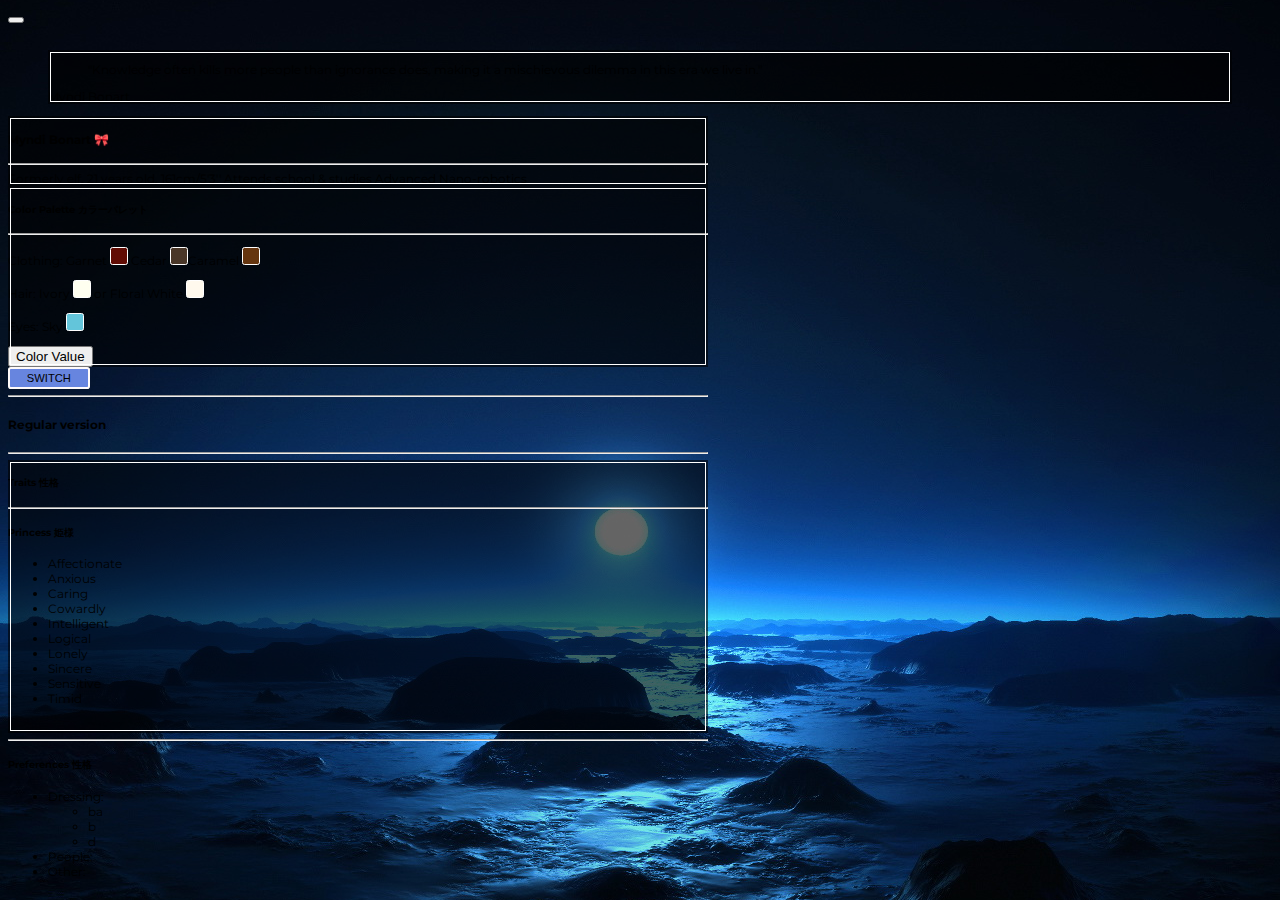
==== characters.html @ 16ebb85f "Changed background, changed divs, stylized" ====
<!DOCTYPE html>
<html lang="en">
    <head>
    <!-- Webpage title -->
    <title>Myndi's Portfolio</title>

    <!-- Base -->
    <!-- <base href="own-link"> -->

    <!-- Meta -->
    <meta charset="UTF-8">
    <meta http-equiv="X-UA-Compatible" content="IE=edge">
    <meta name="viewport" content="width=device-width, initial-scale=1">
    <meta name="description" content="Myndi's portfolio.">
    <meta name="author" content="Myndi">
    <meta name="google" content="notranslate">
    <meta name="keywords" content="portfolio, introduction, personal, myndi, smytsu, odysseus studio, wicked town, game, strategy">

    <!-- CSS -->
    <link rel="stylesheet" href="assets/css/style.css">

    <!-- Google Fonts -->
    <link rel="preconnect" href="https://fonts.googleapis.com">
    <link rel="preconnect" href="https://fonts.gstatic.com" crossorigin>
        <!-- Roboto -->
        <link href="https://fonts.googleapis.com/css2?family=Roboto:wght@100;300;500&display=swap" rel="stylesheet">
        <!-- Dancing Script -->
        <link href="https://fonts.googleapis.com/css2?family=Dancing+Script:wght@400;500;700&display=swap" rel="stylesheet">
        <!-- Montserrat -->
        <link href="https://fonts.googleapis.com/css2?family=Montserrat:wght@300;500;700&display=swap" rel="stylesheet">
        <!-- Press Start 2P -->
        <link href="https://fonts.googleapis.com/css2?family=Press+Start+2P&display=swap" rel="stylesheet">


    <!-- Font Awesome -->
    <script src="https://kit.fontawesome.com/76c49369ed.js" crossorigin="anonymous"></script>

    <!-- Bootstrap -->
    <link href="https://cdn.jsdelivr.net/npm/bootstrap@5.2.0-beta1/dist/css/bootstrap.min.css" rel="stylesheet" integrity="sha384-0evHe/X+R7YkIZDRvuzKMRqM+OrBnVFBL6DOitfPri4tjfHxaWutUpFmBp4vmVor" crossorigin="anonymous">

    <!-- Favicons -->
    <link rel="title icon" type="image/png" href="assets/img/favicon/favicon16x16-white.png">
    <link rel="icon" type="image/png" href="assets/img/favicon/favicon16x16-white.png" sizes="16x16">
    <link rel="icon" type="image/png" href="assets/img/favicon/favicon32x32-white.png" sizes="32x32">
    <link rel="icon" type="image/png" href="assets/img/favicon/favicon96x96-white.png" sizes="96x96">
    <link rel="apple-touch-icon" sizes="72x72" href="assets/img/favicon/touch-ipad.png">
    <link rel="apple-touch-icon" sizes="114x114" href="assets/img/favicon/touch-iphone.png">
    <link rel="apple-touch-icon" sizes="152x152" href="assets/img/favicon/touch-ipad-ret.png">

    <style>

        body {
            background-image: url('/assets/img/bg/1415612773360.jpg');
            background-position: center;
            background-size: auto;
            background-repeat: no-repeat;

            background-attachment: fixed;
            position: relative;
        }

        .alt-version {
            padding: 0.25em 1.5em;
            font-size: 0.7rem;
            text-transform: uppercase;

            background-color: #6785df;

            border: 0.25em solid #fffaf9;
            border-radius: .25em;
        }

        .alt-version:hover {
            opacity: 0.85;
        }

        .alt-version:active {
            opacity: 1;
            background-color: #3453b2;
            border: 0.25em solid #bcc9ef;
            color: white;
            box-shadow: 0px 0px 1px 3px #bfc3d0ab;
        }

        .mont {
            font-family: 'Montserrat', sans-serif;
            font-size: 0.75rem;
        }

        .info-box {
            width: 100%;
            max-width: 700px;
        }

        #color-garnet {
            display: inline-flex;
            height: 16px;
            width: 16px;
            border: .1em solid white;
            border-radius: 2.5px;
            background-color: #610c04;
            cursor: pointer;
        }

        #color-cedar {
            display: inline-flex;
            height: 16px;
            width: 16px;
            border: .1em solid white;
            border-radius: 2.5px;
            background-color: #4a3728;
            cursor: pointer;
        }

        #color-caramel {
            display: inline-flex;
            height: 16px;
            width: 16px;
            border: .1em solid white;
            border-radius: 2.5px;
            background-color: #65350f;
            cursor: pointer;
        }

        #color-ivory {
            display: inline-flex;
            height: 16px;
            width: 16px;
            border: .1em solid white;
            border-radius: 2.5px;
            background-color: #fffff0;
            cursor: pointer;
        }
 
        #color-floral-white {
            display: inline-flex;
            height: 16px;
            width: 16px;
            border: .1em solid white;
            border-radius: 2.5px;
            background-color: #fff9ed;
            cursor: pointer;
        }

        #color-sky {
            display: inline-flex;
            height: 16px;
            width: 16px;
            border: .1em solid white;
            border-radius: 2.5px;
            background-color: #63c5da;
            cursor: pointer;
        }

        .ribbon-tooltip {
            font-family: 'Roboto', sans-serif;
            font-size: 12px;
            font-weight: 500;
            --bs-tooltip-color: rgb(61, 61, 61);
            --bs-tooltip-bg: #fff9ed;
            letter-spacing: 0.5px;
        }

        .regular {
            display: block;
        }

        .alt {
            display: none;
        }

        .container {
            background-color: transparent;
        }

        .bg-low-op-dark {
            position: relative;
            isolation: isolate;
            overflow: hidden;

            outline: .15em solid white;
            outline-offset: -.3em;
        }

        .bg-low-op-dark::after {
            content: '';
            position: absolute;
            z-index: -1;
            inset: 0;
            background-color: rgb(0, 0, 0);
            opacity: 0.60;
        }

        .img-outline {
            outline: .15em solid #00000061;
            outline-offset: -.25em;
        }

        /* #9cbfff soft blue */
        /* #ab69db purple */
        /* #f3cd50 gold */
        /* #eb5b4f soft red */
    </style>

    </head>
<body>

    <div class="container mont">
        <div class="d-flex align-items-center justify-content-center mt-4 rounded-circle">
            <a href="/" class=""><button class="btn btn-outline-light py-1 px-4"><i class="fa-solid fa-arrow-left"></i></button></a>
        </div>

        <div class="d-flex flex-column flex-md-row flex-wrap my-3">
            <div class="col-12 col-lg-4 p-2">
                <img src="assets/img/2.png" alt="" class="img-fluid mb-3 img-outline">
                <figure class="text-center text-white bg-low-op-dark px-2 pt-2">
                    <blockquote class="blockquote">
                      <p>"Knowledge often kills more people than ignorance does, making it a mischievous dilemma in this era we live in."</p>
                    </blockquote>
                    <figcaption class="blockquote-footer">
                        Myndi Bonart
                    </figcaption>
                  </figure>
            </div>
            
            <!-- Character -->
            <div class="p-2 col-12 col-lg-8 d-flex flex-column flex-wrap info-box">
                <div class="d-flex flex-column bg-low-op-dark text-white p-3 mb-3">
                    <div class="d-flex flex-column">
                        <h4 class="fs-2">Myndi <span class="fs-6 text-secondary">Bonart <span data-bs-toggle="tooltip" data-bs-placement="top" data-bs-custom-class="ribbon-tooltip" data-bs-title="Official symbol">🎀</span></span></h4>
                        <hr class="w-25 m-0 mb-2">
                        <span><i class="fa-solid fa-address-card fa-sm" style="color: white;"></i> Formerly elf, 21 years old, 161cm/5'3''</span>
                        <span><i class="fa-solid fa-graduation-cap fa-sm" style="color: #ab69db;"></i> Attends school & studies Advanced Nano-robotics</span>
                    </div>
                </div>
                <div class="d-flex flex-column">
                    <div class="d-flex flex-column bg-low-op-dark text-white p-3 mb-3 order-0">
                        <h5 class="fs-4">Color Palette <span class="fs-6 text-secondary ms-1"> カラーパレット</span></h5>
                        <hr class="w-25 m-0 mb-2">
                        <p class="m-0 p-0 mb-1 d-flex align-items-center flex-wrap"><span class="fw-bold me-1"><i class="fa-solid fa-shirt" style="color: #eb5b4f;"></i> Clothing:</span> <span class="me-1">Garnet</span> <span id="color-garnet" class="colors me-1" data-bs-toggle="tooltip" data-bs-placement="top" data-bs-title="Click to copy RGB color!"></span>  <span class="me-1">Cedar</span> <span id="color-cedar" class="colors me-1" data-bs-toggle="tooltip" data-bs-placement="top" data-bs-title="Click to copy RGB color!"></span><span class="me-1">Caramel</span> <span id="color-caramel" class="colors" data-bs-toggle="tooltip" data-bs-placement="top" data-bs-title="Click to copy RGB color!"></span></p>
                        <p class="m-0 p-0 mb-1 d-flex align-items-center flex-wrap"><span class="fw-bold me-1"><i class="fa-solid fa-scissors" style="color: #f3cd50;"></i> Hair:</span> <span class="me-1">Ivory</span> <span id="color-ivory" class="colors" data-bs-toggle="tooltip" data-bs-placement="top" data-bs-title="Click to copy RGB color!"></span> <span class="mx-1">or</span> <span class="me-1">Floral White</span> <span id="color-floral-white" class="colors" data-bs-toggle="tooltip" data-bs-placement="top" data-bs-title="Click to copy RGB color!"></span></p>
                        <p class="m-0 p-0 d-flex align-items-center"><span class="fw-bold me-1"><i class="fa-solid fa-eye" style="color: #9cbfff;"></i> Eyes:</span> <span class="me-1">Sky</span> <span id="color-sky" class="colors" data-bs-toggle="tooltip" data-bs-placement="top" data-bs-title="Click to copy RGB color!"></span></p>
                        <button class="d-none button">Color Value</button>
                    </div>

                    <!-- Switch button -->
                    <div class="d-flex justify-content-center order-2">
                        <button class="alt-version text-white mb-2 switch">Switch</button>
                    </div>

                    <!-- Regular title -->
                    <div class="regular order-1 mb-2">
                        <div class="d-flex align-items-center">
                            <hr class="w-25 ms-auto border-white">
                            <div class="mx-1 px-3 py-1">
                                <h5 class="mx-2 mont fs-5 fw-light text-white p-0 m-0">Regular version</h5>
                            </div>
                            <hr class="w-25 me-auto border-white">
                        </div>
                    </div>

                    <!-- Alt title -->
                    <div class="alt order-1 mb-2">
                        <div class="d-flex align-items-center">
                            <hr class="w-25 ms-auto border-white">
                            <div class="mx-1 px-3 py-1">
                                <h5 class="mx-2 mont fs-5 fw-light text-white p-0 m-0">Alt version</h5>
                            </div>
                            <hr class="w-25 me-auto border-white">
                        </div>
                    </div>

                    <!-- Regular traits + preferences -->
                    <div class="regular order-3">
                        <div class="d-flex flex-column order-3">
                            <div class="d-flex bg-low-op-dark text-white p-3">
                                <div class="col-12 col-lg-4">
                                    <h5 class="fs-4">Traits<span class="fs-6 text-secondary ms-1"> 性格</span></h5>
                                    <div class="col-4 col-lg-12">
                                        <hr class="w-75 m-0 mb-2">
                                    </div>
                                    <h5 class="fs-5">Princess<span class="fs-6 text-secondary ms-1"> 姫様</span></h5>
                                    <ul>
                                        <li>Affectionate</li>
                                        <li>Anxious</li>
                                        <li>Caring</li>
                                        <li>Cowardly</li>
                                        <li>Intelligent</li>
                                        <li>Logical</li>
                                        <li>Lonely</li>
                                        <li>Sincere</li>
                                        <li>Sensitive</li>
                                        <li>Timid</li>
                                    </ul>
                                </div>
                                <div class="col-lg-8">
                                    <img src="https://cdn.discordapp.com/attachments/341226891539382273/713135346396823572/CM.png" alt="" class="rounded w-100 border border-1 border-white d-none d-lg-flex" style="object-fit: cover; object-position: 80% 25%;">
                                </div>
                            </div>
                            <hr>
                            <div class="d-flex flex-column bg-dark rounded text-white p-3 border border-3">
                                <h5 class="fs-4">Preferences<span class="fs-6 text-secondary ms-1"> 性格</span></h5>
                                <ul>
                                    <li> Dressing:
                                        <ul>
                                            <li>ba</li>
                                            <li>b</li>
                                            <li>d</li>
                                        </ul>
                                    </li>
                                    <li>People:</li>
                                    <li>Other:</li>
                                </ul>
                            </div>
                        </div>
                    </div>

                    <!-- Alt trais + preferences -->
                    <div class="alt order-3">
                        <div class="d-flex flex-column order-3">
                            <div class="d-flex bg-low-op-dark text-white p-3 flex-wrap">
                                <div class="col-12 col-lg-4 d-flex flex-column">
                                    <h5 class="fs-4">Traits<span class="fs-6 text-secondary ms-1"> 性格</span></h5>
                                    <div class="col-4 col-lg-12">
                                        <hr class="w-75 m-0 mb-2">
                                    </div>
                                    <h5 class="fs-5">Kuudere<span class="fs-6 text-secondary ms-1"> クーデレ</span></h5>
                                    <ul>
                                        <li>Bossy</li>
                                        <li>Bully</li>
                                        <li>Clever</li>
                                        <li>Competitive</li>
                                        <li>Daring</li>
                                        <li>Impolite</li>
                                        <li>Mean</li>
                                        <li>Picky</li>
                                        <li>Restless</li>
                                    </ul>
                                </div>
                                <div class="col-lg-8">
                                    <img src="https://cdn.discordapp.com/attachments/341226891539382273/735697960314208377/myn1.png" alt="" class="rounded w-100 border border-1 border-white d-none d-lg-flex" style="object-fit: cover; object-position: 80% 25%;">
                                </div>
                            </div>
                            <hr>
                            <p>Likings:</p>
                            <ul>
                                <li> Dressing:
                                    <ul>
                                        <li>ba</li>
                                        <li>b</li>
                                        <li>d</li>
                                    </ul>
                                </li>
                                <li>People:</li>
                                <li>Other:</li>
                            </ul>
                        </div>
                    </div>
                </div>
            </div>

            <!-- Colors -->
            <div class="d-flex flex-column">

            </div>
        </div>
    </div>

    <!-- Bootstrap -->
    <script src="https://cdn.jsdelivr.net/npm/@popperjs/core@2.11.5/dist/umd/popper.min.js" integrity="sha384-Xe+8cL9oJa6tN/veChSP7q+mnSPaj5Bcu9mPX5F5xIGE0DVittaqT5lorf0EI7Vk" crossorigin="anonymous"></script>
    <script src="https://cdn.jsdelivr.net/npm/bootstrap@5.2.0-beta1/dist/js/bootstrap.min.js" integrity="sha384-kjU+l4N0Yf4ZOJErLsIcvOU2qSb74wXpOhqTvwVx3OElZRweTnQ6d31fXEoRD1Jy" crossorigin="anonymous"></script>
    
    <!-- jQuery -->
    <script src="https://code.jquery.com/jquery-3.6.0.min.js" integrity="sha256-/xUj+3OJU5yExlq6GSYGSHk7tPXikynS7ogEvDej/m4=" crossorigin="anonymous"></script>
    <script src="/assets/js/jquery.animateTyping.js"></script>

    <!-- JS -->
    <script src="assets/js/script.js"></script>
</body>
</html>
---- assets/css/style.css ----
/* font-family: 'Roboto', sans-serif; */
/* font-family: 'Dancing Script', cursive; */
/* font-family: 'Montserrat', sans-serif; */
/* font-family: 'Press Start 2P', cursive; */

html{
    scroll-behavior: auto !important;
}

/* Background image */
#Myndi{
    background-image:  url("/assets/img/myndi_coffee.png");
    background-repeat: repeat;
    background-size: cover;
    background-position: center;
    height: 100vh;
    /* width: 100vw; */
}

#Myndi-small{
    background-image:  url("/assets/img/2.png");
    background-repeat: repeat;
    background-size: cover;
    background-position: center;
    height: 100vh;
    /* width: 100vw; */
}
/* End of Background image */

.paperOverlay {
    background-repeat: repeat;
    background-image: url("/assets/img/paper.png");
    mix-blend-mode: multiply;
    pointer-events: none;
}

.press-2p{
    font-family: 'Press Start 2P', cursive;
    font-size: 10px;
}

/* Navbar */
.navbar{
    background: transparent;
    position: fixed;
    /* width: 100vw; */
    z-index: 1;
}

.navbar-nav{
    letter-spacing: 3px;
    font-family: 'Roboto', sans-serif;
    font-weight: 500;
    font-size: 14px;
}
/* End of Navbar */

/* Navbar color */
#about-me-nav{
    color: #FFE4C4 !important;
}

#experience-nav{
    color: #FFE4C4 !important;
}

#works-nav{
    color: #FFE4C4 !important;
}

#contact-nav{
    color: #FFE4C4 !important;
}
/* End of Navbar color */

/* Hero Section BIG SCREEN*/
#Hero-Section{
    background-repeat: no-repeat;
    background-size: cover;
    background-position: center;
    height: 100vh;
}

#Hero-Section div{
    position: absolute;
    bottom: 45px;
    left: 0;
    right: 0;
    margin: auto;
}

#Hero-Section h1:first-child{
    color: #FFE4C4 !important;
    font-family: 'Roboto', sans-serif;
    text-shadow: 1.5px 1.5px 1px black, -1.5px -1.5px 3px gray;
    font-weight: 400;
    letter-spacing: 5px;
    word-spacing: 5px;
}

#Hero-Section h1{
    color: #FFE4C4 !important;
    font-family: 'Roboto', sans-serif;
    text-shadow: 2px 2px 1px black, -1.5px -1.5px 3px gray;
    font-weight: 900;
    letter-spacing: 10px;
}

#Hero-Section h5{
    color: #FFE4C4 !important;
    font-family: 'Roboto', sans-serif;
    text-shadow: 2px 2px 1px black , -1.5px -1.5px 3px black;
    font-weight: 900;
    letter-spacing: 10px;
}
/* End BIG SCREEN*/

/* Hero Section SMALL SCREEN */
#Hero-Section2{
    background-repeat: no-repeat;
    background-size: cover;
    background-position: center;
    height: 100vh;
}

#Hero-Section2 div{
    position: absolute;
    bottom: 45px;
    left: 0;
    right: 0;
    margin: auto;
}
#Hero-Section2 h1:first-child{
    color: #FFE4C4 !important;
    font-family: 'Roboto', sans-serif;
    text-shadow: 1.5px 1.5px 1px black, -1.5px -1.5px 3px gray;
    font-weight: 400;
    letter-spacing: 5px;
    word-spacing: 5px;
}

#Hero-Section2 h1{
    color: #FFE4C4 !important;
    font-family: 'Roboto', sans-serif;
    text-shadow: 2px 2px 1px black, -1.5px -1.5px 3px gray;
    font-weight: 900;
    letter-spacing: 10px;
}

#Hero-Section2 h5{
    color: #FFE4C4 !important;
    font-family: 'Roboto', sans-serif;
    text-shadow: 2px 2px 1px black , -1.5px -1.5px 3px black;
    font-weight: 900;
    letter-spacing: 10px;
}
/* End SMALL SCREEN*/

.hero-line{
    width: 345px;
}
/* End of Hero Section */



/* Buttons style */
.brd{
    margin-top: 5px;
    margin-bottom: 5px;
    margin-left: auto;
    margin-right: auto;
    background-color: hsla(0, 0%, 100%, 0.7);
    border-radius: 20px;
    height: auto;
}
/* End of Buttons style */

/* About me */
.plume-color{
    color: #FFE4C4;
    text-shadow: 1px 1px 1px black;
}

#About-Me h2{
    font-family: 'Dancing Script', cursive;
    font-weight: 600 !important;
}

#About-Me h5{
    font-family: 'Montserrat', sans-serif;
}

.carousel-item{
    font-family: 'Dancing Script', cursive;
    font-weight: 500 !important;
    font-size: 20px;
    color: rgb(44, 44, 44);
    line-height: 3;
}

.profile-about-me{
    width: 256px;
    height: 256px;
    border: 1px;
    border-radius: 50%;
}

.logos-about-me{
    height: 64px;
    width: 64px;
}

.carousel-indicators{
    bottom: -10px !important;
}

.carousel-control-next{
    right: -50px !important;
}

.text-neon{
    color: rgb(18, 245, 18);
}

.text-neon-red{
    color: rgb(255, 0, 0);
}
/* End of About me */


/* Experience */
/* .grad-top{
    background-image: linear-gradient(to top, #FFE4C4, white);
} */

#Experience{
    font-family: 'Roboto', sans-serif;
}

.learning-exp{

    font-family: 'Montserrat', sans-serif;
    /* color: white;
    text-shadow: 2px 2px 1px rgb(255, 255, 255), -2px -2px 1px rgba(255, 255, 255, 0.5); */
}

.code-color{
    color: white;
    text-shadow: 2px 2px 1px black;
}

/* #grad-bot{
    background-image: linear-gradient(#FFE4C4, white);
} */
/* End of Experience */


/* Works */
#Works{
    font-family: 'Montserrat', sans-serif;
    background-color: #ffffff;
}

.brd2{
    margin-top: 5px;
    margin-bottom: 5px;
    /* background-color: hsla(0, 0%, 100%, 0.7); */
    border-radius: 20px;
    height: auto;
    width: auto;
    color: white;
    text-shadow: 2px 2px 1px rgb(0, 0, 0), -1px -1px 1px rgb(0, 0, 0);
}

/* .brd-divider{
    height: 3rem;
    background-color: #FFE4C4;
    box-shadow: inset 0 0.5em 1.5em rgba(39, 39, 39, 0.1), inset 0 0.5em 1.5em rgba(39, 39, 39, 0.1);
    width: 100%;
} */

.shadow-text{
    color: #ffffff !important;
    text-shadow: 2px 2px 1px rgb(20, 20, 20), -2px -2px 4px rgba(59, 59, 59, 0.774) !important;
}

.shadow-text-black-bg{
    color: #ffffff !important;
    text-shadow: 2px 2px 1px rgb(216, 216, 216), -1px -1px 2px rgb(20, 20, 20) !important;
}
/* End of Works */

/* Contact */
#Contact h1{
    font-family: 'Roboto', sans-serif;
    font-size: 52px;
    letter-spacing: 10px;
}

#Contact p{
    font-family: 'Montserrat', sans-serif;
}
/* End of Contact */

/* Footer */
#Footer h1{
    font-family: 'Montserrat', sans-serif;
    letter-spacing: 3px;
}

#Footer a{
    color: white;
    text-decoration: none;
}
/* End of Footer */
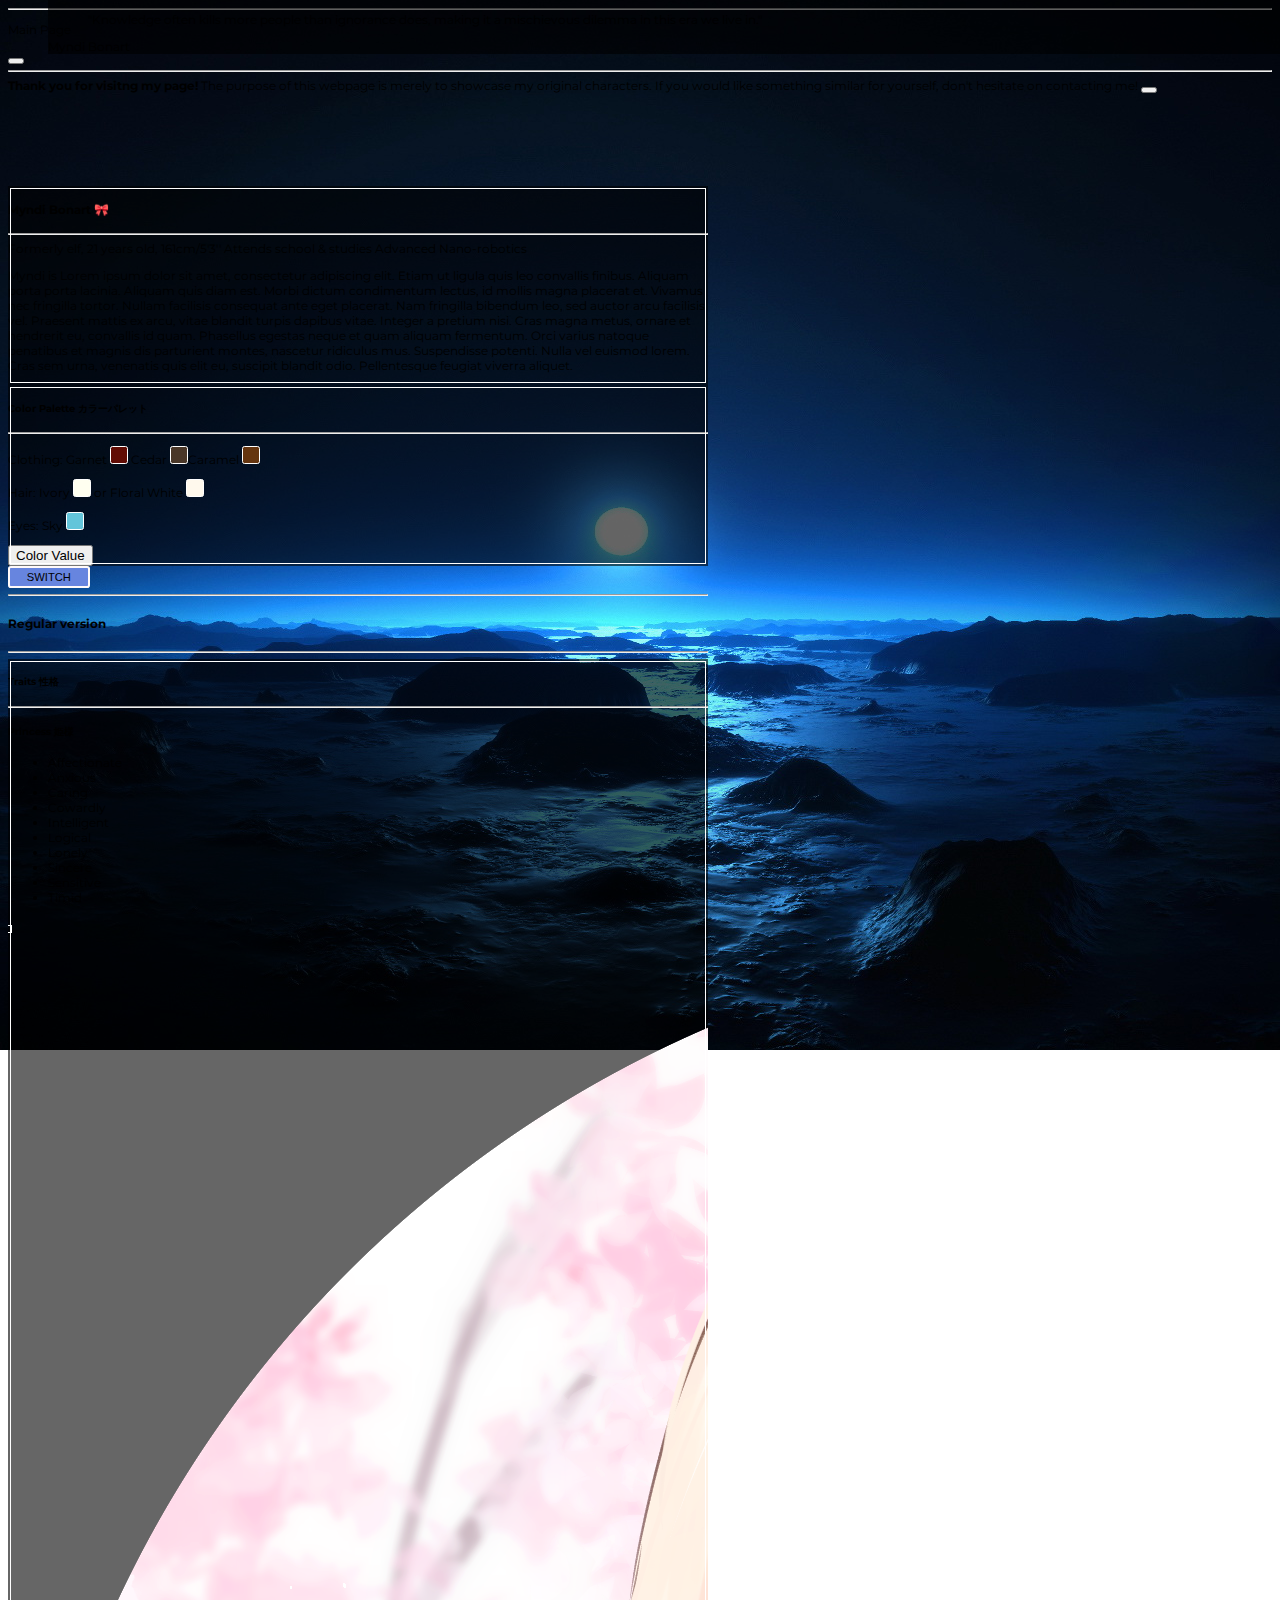
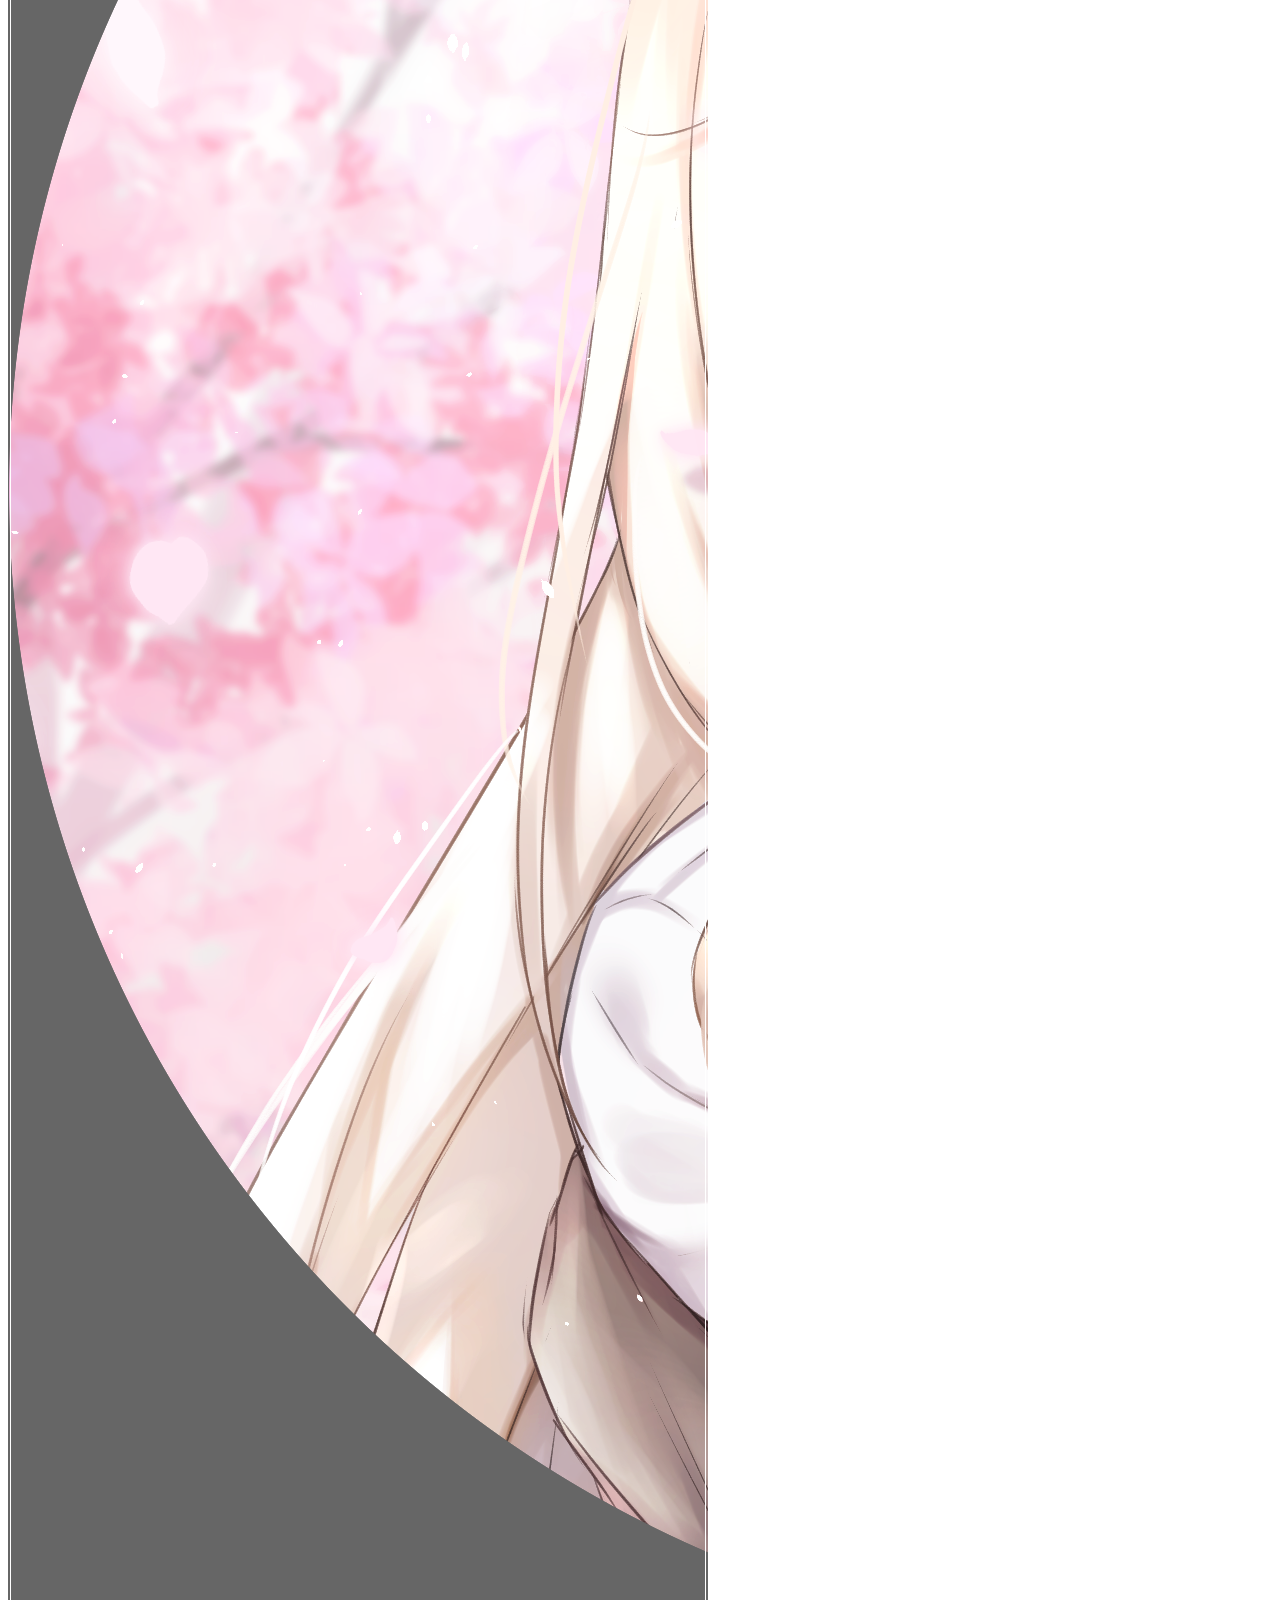
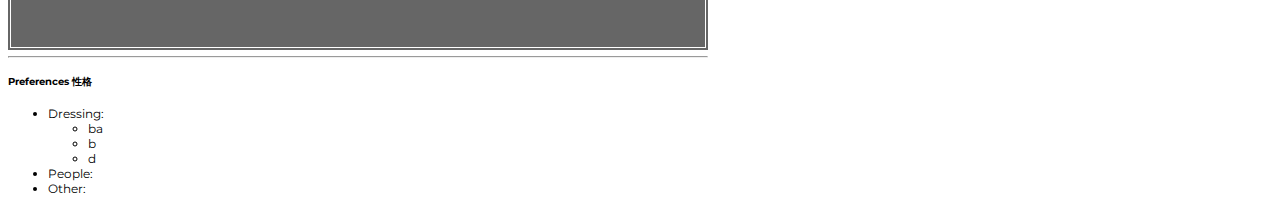
==== commit f68df600: "More changes to visuals" ====
--- a/characters.html
+++ b/characters.html
@@ -191,9 +191,52 @@
             opacity: 0.60;
         }
 
+        .bg-low-op-caption {
+            position: relative;
+            isolation: isolate;
+            overflow: hidden;
+        }
+
+        .bg-low-op-caption::after {
+            content: '';
+            position: absolute;
+            z-index: -1;
+            inset: 0;
+            background-color: rgb(0, 0, 0);
+            opacity: 0.60;
+        }
+
         .img-outline {
             outline: .15em solid #00000061;
             outline-offset: -.25em;
+        }
+
+        .img-outline2 {
+            position: relative;
+            outline: .15em solid white;
+            outline-offset: .25em;
+        }
+
+        .img-outline2::after {
+            content: '';
+            z-index: 3;
+            position: absolute;
+            outline: .15em solid black;
+            outline-offset: -.25em;
+        }
+
+        * {
+            /* outline: 1px solid red; */
+        }
+
+        figure {
+            position: absolute;
+            top: -10em;
+            width: 100%;
+        }
+
+        .main-page:hover {
+            opacity: 0.8;
         }
 
         /* #9cbfff soft blue */
@@ -206,31 +249,54 @@
 <body>
 
     <div class="container mont">
-        <div class="d-flex align-items-center justify-content-center mt-4 rounded-circle">
-            <a href="/" class=""><button class="btn btn-outline-light py-1 px-4"><i class="fa-solid fa-arrow-left"></i></button></a>
+
+        <!-- Button -->
+        <div class="d-flex align-items-center justify-content-center mt-4">
+            <hr class="w-25 ms-auto border-white">
+            <div class="d-flex flex-column align-items-center justify-content-center position-relative main-page">
+                <p class="text-white m-0">Main Page</p>
+                <a href="/" class="stretched-link"><button class="py-1 px-4 mx-3 text-decoration-none bg-transparent border-0"><i class="fa-solid fa-arrow-left text-white fa-xl"></i></button></a>
+            </div>
+            <hr class="w-25 me-auto border-white">
         </div>
 
-        <div class="d-flex flex-column flex-md-row flex-wrap my-3">
-            <div class="col-12 col-lg-4 p-2">
-                <img src="assets/img/2.png" alt="" class="img-fluid mb-3 img-outline">
-                <figure class="text-center text-white bg-low-op-dark px-2 pt-2">
-                    <blockquote class="blockquote">
-                      <p>"Knowledge often kills more people than ignorance does, making it a mischievous dilemma in this era we live in."</p>
-                    </blockquote>
-                    <figcaption class="blockquote-footer">
-                        Myndi Bonart
-                    </figcaption>
-                  </figure>
+        <!-- Alert -->
+        <div class="d-flex w-100 justify-content-center px-2">
+            <div class="alert alert-primary alert-dismissible fade show mt-3 col-12" role="alert">
+                <strong>Thank you for visitng my page!</strong> The purpose of this webpage is merely to showcase my original characters. If you would like something similar for yourself, don't hesitate on contacting me!
+                <button type="button" class="btn-close" data-bs-dismiss="alert" aria-label="Close"></button>
+            </div>
+        </div>
+
+        <!-- Wrapper for content -->
+        <div class="d-flex flex-column flex-md-row flex-wrap mb-3 justify-content-evenly">
+
+            <!-- Image column -->
+            <div class="col-12 col-lg-4">
+                <div class="p-2 position-relative">
+                    <img src="assets/img/2.png" alt="" class="img-fluid img-outline">
+                    <figure class="text-center text-white bg-low-op-caption px-2 pt-1">
+                        <blockquote class="blockquote">
+                          <p class="fw-lighter small fs-6">"Knowledge often kills more people than ignorance does, making it a mischievous dilemma in this era we live in."</p>
+                        </blockquote>
+                        <figcaption class="blockquote-footer">
+                            Myndi Bonart
+                        </figcaption>
+                      </figure>
+                </div>
             </div>
             
-            <!-- Character -->
-            <div class="p-2 col-12 col-lg-8 d-flex flex-column flex-wrap info-box">
+            <!-- Character column -->
+            <div class="p-2 col-12 col-lg-8 d-flex flex-column info-box">
+
                 <div class="d-flex flex-column bg-low-op-dark text-white p-3 mb-3">
                     <div class="d-flex flex-column">
                         <h4 class="fs-2">Myndi <span class="fs-6 text-secondary">Bonart <span data-bs-toggle="tooltip" data-bs-placement="top" data-bs-custom-class="ribbon-tooltip" data-bs-title="Official symbol">🎀</span></span></h4>
                         <hr class="w-25 m-0 mb-2">
                         <span><i class="fa-solid fa-address-card fa-sm" style="color: white;"></i> Formerly elf, 21 years old, 161cm/5'3''</span>
                         <span><i class="fa-solid fa-graduation-cap fa-sm" style="color: #ab69db;"></i> Attends school & studies Advanced Nano-robotics</span>
+                        <p class="m-0 p-0">Myndi is 
+                            Lorem ipsum dolor sit amet, consectetur adipiscing elit. Etiam ut ligula quis leo convallis finibus. Aliquam porta porta lacinia. Aliquam quis diam est. Morbi dictum condimentum lectus, id mollis magna placerat et. Vivamus nec fringilla tortor. Nullam facilisis consequat ante eget placerat. Nam fringilla bibendum leo, sed auctor arcu facilisis vel. Praesent mattis ex arcu, vitae blandit turpis dapibus vitae. Integer a pretium nisi. Cras magna metus, ornare et hendrerit eu, convallis id quam. Phasellus egestas neque et quam aliquam fermentum. Orci varius natoque penatibus et magnis dis parturient montes, nascetur ridiculus mus. Suspendisse potenti. Nulla vel euismod lorem. Cras sem urna, venenatis quis elit eu, suscipit blandit odio. Pellentesque feugiat viverra aliquet.</p>
                     </div>
                 </div>
                 <div class="d-flex flex-column">
@@ -253,7 +319,7 @@
                         <div class="d-flex align-items-center">
                             <hr class="w-25 ms-auto border-white">
                             <div class="mx-1 px-3 py-1">
-                                <h5 class="mx-2 mont fs-5 fw-light text-white p-0 m-0">Regular version</h5>
+                                <h5 class="mx-2 mont fs-5 fw-light text-white p-0 m-0 text-center">Regular version</h5>
                             </div>
                             <hr class="w-25 me-auto border-white">
                         </div>
@@ -264,7 +330,7 @@
                         <div class="d-flex align-items-center">
                             <hr class="w-25 ms-auto border-white">
                             <div class="mx-1 px-3 py-1">
-                                <h5 class="mx-2 mont fs-5 fw-light text-white p-0 m-0">Alt version</h5>
+                                <h5 class="mx-2 mont fs-5 fw-light text-white p-0 m-0 text-center">Alt version</h5>
                             </div>
                             <hr class="w-25 me-auto border-white">
                         </div>
@@ -272,14 +338,14 @@
 
                     <!-- Regular traits + preferences -->
                     <div class="regular order-3">
-                        <div class="d-flex flex-column order-3">
-                            <div class="d-flex bg-low-op-dark text-white p-3">
-                                <div class="col-12 col-lg-4">
+                        <div class="d-flex flex-column">
+                            <div class="d-flex bg-low-op-dark text-white p-3 flex-wrap">
+                                <div class="col-5 col-sm-4">
                                     <h5 class="fs-4">Traits<span class="fs-6 text-secondary ms-1"> 性格</span></h5>
                                     <div class="col-4 col-lg-12">
                                         <hr class="w-75 m-0 mb-2">
                                     </div>
-                                    <h5 class="fs-5">Princess<span class="fs-6 text-secondary ms-1"> 姫様</span></h5>
+                                        <h5 class="fs-5">Princess<span class="fs-6 text-secondary ms-1" style="word-break: keep-all;"> 姫様</span></h5>
                                     <ul>
                                         <li>Affectionate</li>
                                         <li>Anxious</li>
@@ -293,8 +359,9 @@
                                         <li>Timid</li>
                                     </ul>
                                 </div>
-                                <div class="col-lg-8">
-                                    <img src="https://cdn.discordapp.com/attachments/341226891539382273/713135346396823572/CM.png" alt="" class="rounded w-100 border border-1 border-white d-none d-lg-flex" style="object-fit: cover; object-position: 80% 25%;">
+                                <div class="col-7 col-sm-8 d-flex align-items-center justify-content-center px-1 px-lg-3">
+                                    <img src="https://cdn.discordapp.com/attachments/341226891539382273/713135346396823572/CM.png" alt="" class="img-fluid d-none d-md-block img-outline2" style="object-fit: cover; object-position: 80% 25%;">
+                                    <img src="assets/img/rounded-img/tinywow_CM_4992789.png" alt="Myndi sakura flower" class="d-block d-md-none w-100">
                                 </div>
                             </div>
                             <hr>
@@ -317,14 +384,14 @@
 
                     <!-- Alt trais + preferences -->
                     <div class="alt order-3">
-                        <div class="d-flex flex-column order-3">
+                        <div class="d-flex flex-column">
                             <div class="d-flex bg-low-op-dark text-white p-3 flex-wrap">
-                                <div class="col-12 col-lg-4 d-flex flex-column">
+                                <div class="col-5 col-sm-4 d-flex flex-column">
                                     <h5 class="fs-4">Traits<span class="fs-6 text-secondary ms-1"> 性格</span></h5>
                                     <div class="col-4 col-lg-12">
                                         <hr class="w-75 m-0 mb-2">
                                     </div>
-                                    <h5 class="fs-5">Kuudere<span class="fs-6 text-secondary ms-1"> クーデレ</span></h5>
+                                        <h5 class="fs-5">Kuudere <span class="fs-6 text-secondary ms-1" style="word-break: keep-all;"> クーデレ</span></h5>
                                     <ul>
                                         <li>Bossy</li>
                                         <li>Bully</li>
@@ -337,8 +404,9 @@
                                         <li>Restless</li>
                                     </ul>
                                 </div>
-                                <div class="col-lg-8">
-                                    <img src="https://cdn.discordapp.com/attachments/341226891539382273/735697960314208377/myn1.png" alt="" class="rounded w-100 border border-1 border-white d-none d-lg-flex" style="object-fit: cover; object-position: 80% 25%;">
+                                <div class="col-7 col-sm-8 d-flex justify-content-center align-items-center px-1 px-lg-3">
+                                    <img src="https://cdn.discordapp.com/attachments/341226891539382273/735697960314208377/myn1.png" alt="Myndi in the beach" class="img-fluid d-none d-md-block img-outline2" style="object-fit: cover; object-position: 80% 25%;">
+                                    <img src="assets/img/rounded-img/tinywow_myn1_4992684.png" alt="Myndi in the beach" class="w-100 d-block d-md-none">
                                 </div>
                             </div>
                             <hr>
@@ -358,11 +426,6 @@
                     </div>
                 </div>
             </div>
-
-            <!-- Colors -->
-            <div class="d-flex flex-column">
-
-            </div>
         </div>
     </div>
 
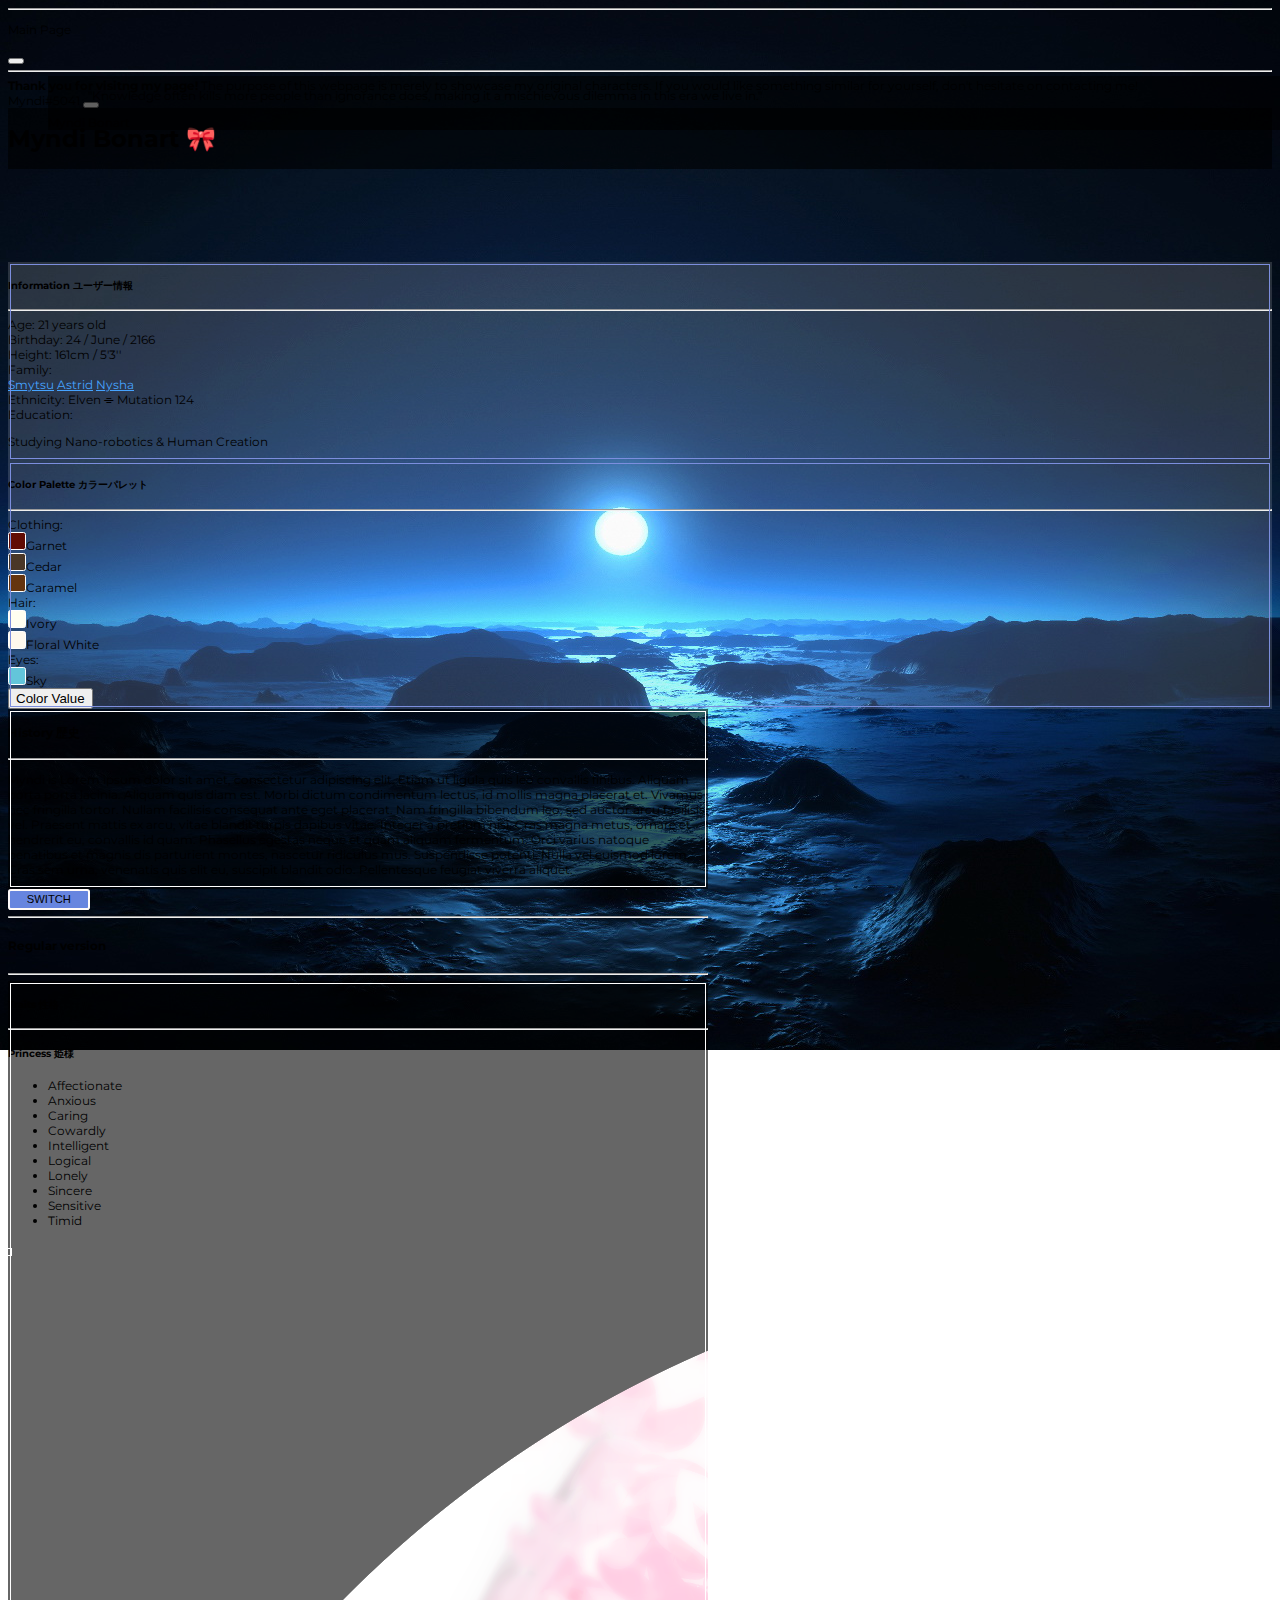
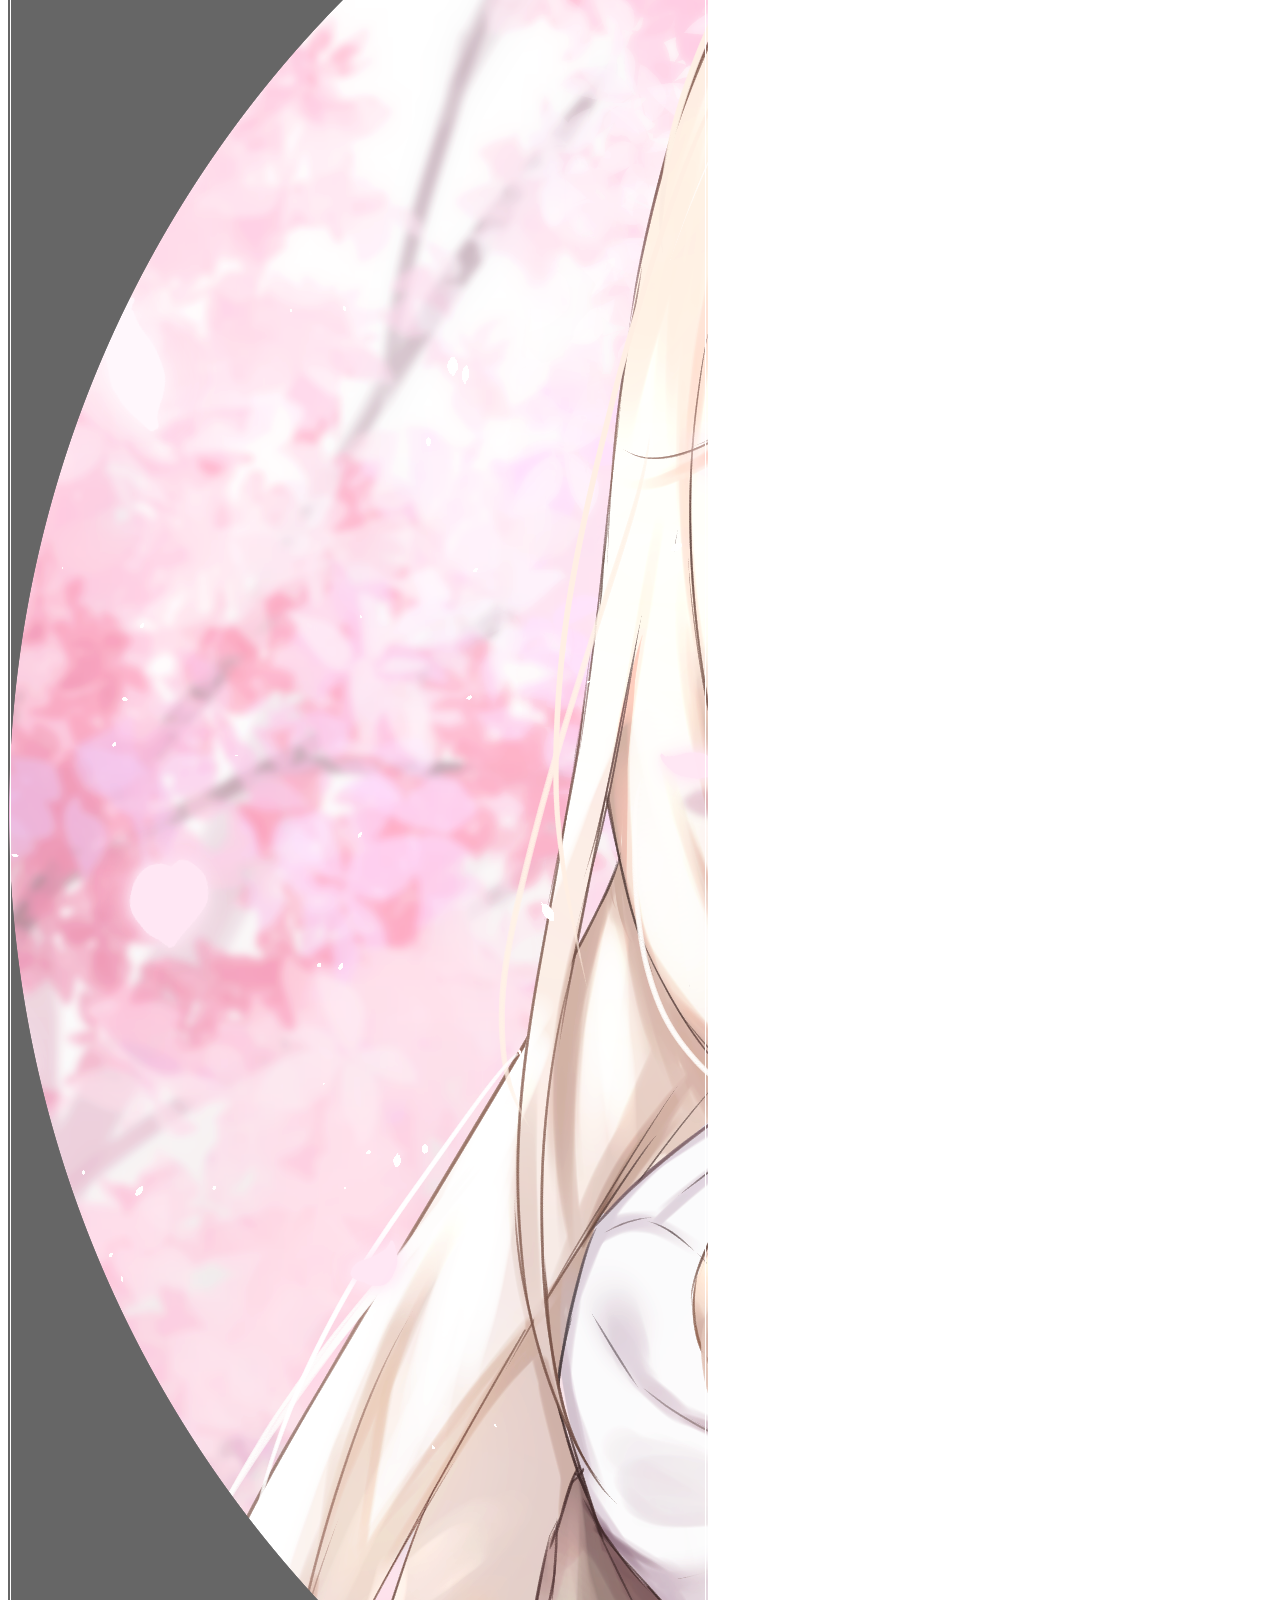
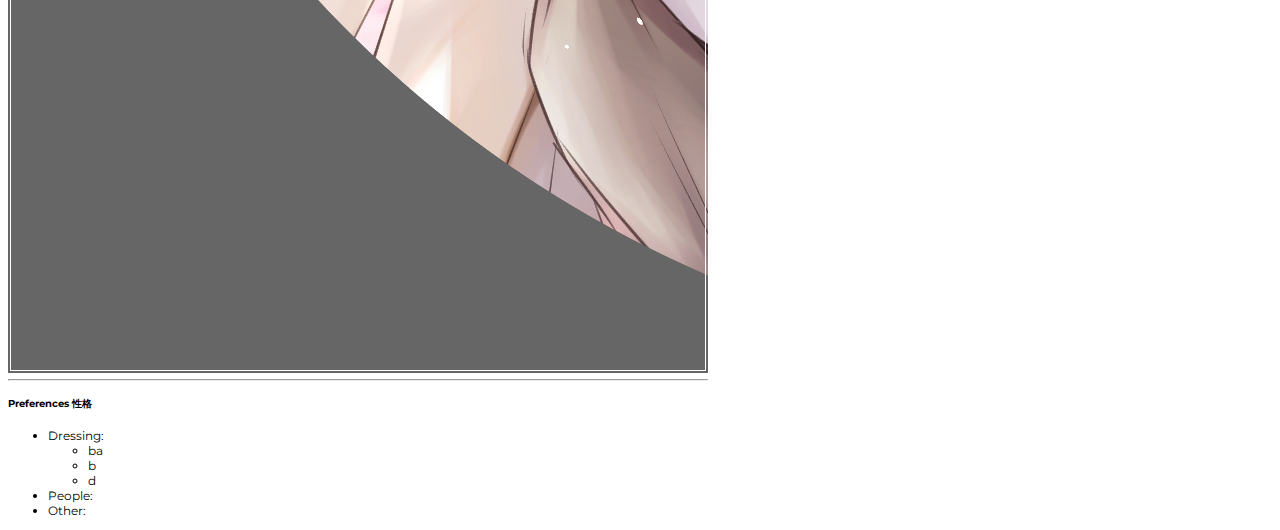
==== commit 6fe9a5a6: "Reworked information beneath the main image/quote, added extra details" ====
--- a/characters.html
+++ b/characters.html
@@ -169,6 +169,10 @@
             display: none;
         }
 
+        .elf {
+            display: none;
+        }
+
         .container {
             background-color: transparent;
         }
@@ -191,6 +195,24 @@
             opacity: 0.60;
         }
 
+        .bg-low-op-white {
+            position: relative;
+            isolation: isolate;
+            overflow: hidden;
+
+            outline: .15em solid rgb(124, 142, 222);
+            outline-offset: -.3em;
+        }
+
+        .bg-low-op-white::after {
+            content: '';
+            position: absolute;
+            z-index: -1;
+            inset: 0;
+            background-color: rgb(255, 255, 255);
+            opacity: 0.15;
+        }
+
         .bg-low-op-caption {
             position: relative;
             isolation: isolate;
@@ -231,12 +253,19 @@
 
         figure {
             position: absolute;
-            top: -10em;
+            bottom: 10em;
+            right: 0em;
+            float: none;
             width: 100%;
+            overflow: hidden;
         }
 
         .main-page:hover {
             opacity: 0.8;
+        }
+
+        .link-cyan {
+            color: #46a3ff;
         }
 
         /* #9cbfff soft blue */
@@ -261,9 +290,9 @@
         </div>
 
         <!-- Alert -->
-        <div class="d-flex w-100 justify-content-center px-2">
-            <div class="alert alert-primary alert-dismissible fade show mt-3 col-12" role="alert">
-                <strong>Thank you for visitng my page!</strong> The purpose of this webpage is merely to showcase my original characters. If you would like something similar for yourself, don't hesitate on contacting me!
+        <div class="d-flex justify-content-center px-2">
+            <div class="alert alert-primary alert-dismissible fade show mt-3 col-12" role="alert" style="width: 95%;">
+                <i class="fa-solid fa-circle-info fa-xl"></i> <strong>Thank you for visitng my page!</strong> The purpose of this webpage is merely to showcase my original characters. If you would like something similar for yourself, don't hesitate on contacting me! <i class="fa-brands fa-discord"></i> Myndi#5041
                 <button type="button" class="btn-close" data-bs-dismiss="alert" aria-label="Close"></button>
             </div>
         </div>
@@ -271,43 +300,144 @@
         <!-- Wrapper for content -->
         <div class="d-flex flex-column flex-md-row flex-wrap mb-3 justify-content-evenly">
 
-            <!-- Image column -->
+            <!-- Image and information column -->
             <div class="col-12 col-lg-4">
-                <div class="p-2 position-relative">
-                    <img src="assets/img/2.png" alt="" class="img-fluid img-outline">
+
+                <!-- Name -->
+                <div class="text-light text-center bg-low-op-caption rounded-top">
+                    <h1 class="m-0 p-0 p-2">Myndi <span class="fs-2 text-secondary">Bonart <span data-bs-toggle="tooltip" data-bs-placement="top" data-bs-custom-class="ribbon-tooltip" data-bs-title="Official symbol">🎀</span></span></h1>
+                </div>
+
+                <!-- Image -->
+                <div class="position-relative">
+                    <img src="assets/img/2.png" alt="" class="img-fluid img-outline" >
                     <figure class="text-center text-white bg-low-op-caption px-2 pt-1">
                         <blockquote class="blockquote">
-                          <p class="fw-lighter small fs-6">"Knowledge often kills more people than ignorance does, making it a mischievous dilemma in this era we live in."</p>
+                            <p class="fw-lighter small fs-6">
+                                "Knowledge often kills more people than ignorance does, making it a mischievous dilemma in this era we live in."
+                            </p>
                         </blockquote>
                         <figcaption class="blockquote-footer">
                             Myndi Bonart
                         </figcaption>
-                      </figure>
+                        </figure>
+                </div>
+
+                <!-- Personal information -->
+                <div class="d-flex flex-column bg-low-op-white text-white p-3 mb-1">
+                    <h5 class="fs-4">Information <span class="fs-6 text-secondary ms-1" style="word-break: keep-all;"> ユーザー情報</span></h5>
+                    <hr class="w-25 m-0 mb-2">
+                    <!-- Age -->
+                    <div class="m-0 p-0 mb-1 d-flex align-items-center flex-wrap">
+                        <span class="text-center" style="width: 1.75em;"><i class="fa-solid fa-address-card" style="color: #ffffff;"></i></span>
+                        <span class="fw-bold me-1" style="width: 6em;"> Age:</span> 
+                        <span>21 years old</span>
+                    </div>
+                    <!-- Birthday -->
+                    <div class="m-0 p-0 mb-1 d-flex align-items-center flex-wrap">
+                        <span class="text-center" style="width: 1.75em;"><i class="fa-solid fa-cake-candles" style="color: #F08080;"></i></span>
+                        <span class="fw-bold me-1" style="width: 6em;"> Birthday:</span>
+                        <span>24 / June / 2166</span>
+                    </div>
+                    <!-- Height -->
+                    <div class="m-0 p-0 mb-1 d-flex align-items-center">
+                        <span class="text-center" style="width: 1.75em;"><i class="fa-solid fa-ruler" style="color: #FFE4B5;"></i></span>
+                        <span class="fw-bold me-1" style="width: 6em;"> Height:</span> 
+                        <span>161cm / 5'3''</span>
+                    </div>
+                    <!-- Family -->
+                    <div class="m-0 p-0 mb-1 d-flex align-items-center">
+                        <span class="text-center align-self-start" style="width: 1.75em;"><i class="fa-solid fa-people-group" style="color: #FFA07A;"></i></span>
+                        <span class="fw-bold me-1 align-self-start" style="width: 6em;"> Family:</span>
+                        <div class="d-flex flex-column">
+                            <span><i class="fa-solid fa-paw text-white me-1"></i><a href="" class="text-decoration-none link-cyan text-decoration-underline">Smytsu</a></span>
+                            <span><i class="fa-solid fa-bowl-rice text-white me-1"></i><a href="" class="text-decoration-none link-cyan text-decoration-underline">Astrid</a></span>
+                            <span><i class="fa-brands fa-firefox text-white me-1"></i><a href="" class="text-decoration-none link-cyan text-decoration-underline">Nysha</a></span>
+                        </div>
+                    </div>
+                    <!-- Ethnicity -->
+                    <div class="m-0 p-0 mb-1 d-flex align-items-center">
+                        <span class="text-center" style="width: 1.75em;"><i class="fa-solid fa-dna" style="color: #AEF6C7;"></i></span>
+                        <span class="fw-bold me-1" style="width: 6em;"> Ethnicity:</span>
+                        <span>Elven ⌯ Mutation 124</span>
+                    </div>
+                    <!-- Education -->
+                    <div class="m-0 p-0 d-flex align-items-center flex-wrap" style="word-break: keep-all;">
+                        <span class="text-center align-self-start" style="width: 1.75em;"><i class="fa-solid fa-graduation-cap" style="color: #7B68EE;"></i></span>
+                        <span class="fw-bold me-1 align-self-start" style="width: 6em;"> Education:</span>
+                        <div class="col">
+                            <p class="m-0 p-0">Studying Nano-robotics & Human Creation</p>
+                        </div>
+                    </div>
+                </div>
+
+                <!-- Color Palette -->
+                <div class="d-flex flex-column bg-low-op-white text-white p-3 mb-1">
+                    <h5 class="fs-4">Color Palette <span class="fs-6 text-secondary ms-1"> カラーパレット</span></h5>
+                    <hr class="w-25 m-0 mb-2">
+
+                    <!-- Clothing -->
+                    <div class="d-flex flex-column">
+                        <div class="m-0 p-0 mb-1 d-flex align-items-center flex-wrap">
+                            <span class="text-center align-self-start" style="width: 1.75em;"><i class="fa-solid fa-shirt" style="color: #eb5b4f;"></i></span>
+                            <span class="fw-bold me-1 align-self-start" style="width: 6em;"> Clothing:</span>
+                            <!-- Colors  -->
+                            <div class="d-flex flex-column">
+                                <div class="d-flex align-items-center mb-1">
+                                    <div id="color-garnet" class="colors me-1" data-bs-toggle="tooltip" data-bs-placement="top" data-bs-title="Click to copy RGB color!"></div><span>Garnet</span>
+                                </div>
+                                <div class="d-flex align-items-center mb-1">
+                                    <div id="color-cedar" class="colors me-1" data-bs-toggle="tooltip" data-bs-placement="top" data-bs-title="Click to copy RGB color!"></div><span>Cedar</span> 
+                                </div>
+                                <div class="d-flex align-items-center mb-1">
+                                    <div id="color-caramel" class="colors me-1" data-bs-toggle="tooltip" data-bs-placement="top" data-bs-title="Click to copy RGB color!"></div><span>Caramel</span> 
+                                </div>
+                            </div>
+                        </div>
+                    </div>
+
+                    <!-- Hair -->
+                    <div class="d-flex flex-column">
+                        <div class="m-0 p-0 mb-1 d-flex align-items-center flex-wrap">
+                            <span class="text-center align-self-start" style="width: 1.75em;"><i class="fa-solid fa-scissors" style="color: #f3cd50;"></i></span>
+                            <span class="fw-bold me-1 align-self-start" style="width: 6em;"> Hair:</span>
+                            <!-- Colors -->
+                            <div class="d-flex flex-column">
+                                <div class="d-flex align-items-center mb-1">
+                                    <div id="color-ivory" class="colors me-1" data-bs-toggle="tooltip" data-bs-placement="top" data-bs-title="Click to copy RGB color!"></div><span>Ivory</span>
+                                </div>
+                                <div class="d-flex align-items-center mb-1">
+                                    <div id="color-floral-white" class="colors me-1" data-bs-toggle="tooltip" data-bs-placement="top" data-bs-title="Click to copy RGB color!"></div><span>Floral White</span>
+                                </div>
+                            </div>
+                        </div>
+                    </div>
+
+                    <!-- Eyes -->
+                    <div class="m-0 p-0 d-flex align-items-center">
+                        <span class="text-center" style="width: 1.75em;"><i class="fa-solid fa-eye" style="color: #9cbfff;"></i></span>
+                        <span class="fw-bold me-1" style="width: 6em;"> Eyes:</span>
+                        <!-- Colors -->
+                        <div class="d-flex align-items-center mb-1">
+                            <div id="color-sky" class="colors me-1" data-bs-toggle="tooltip" data-bs-placement="top" data-bs-title="Click to copy RGB color!"></div><span class="me-1">Sky</span>
+                        </div>
+                    </div>
+                    <button class="d-none button">Color Value</button>
                 </div>
             </div>
             
             <!-- Character column -->
-            <div class="p-2 col-12 col-lg-8 d-flex flex-column info-box">
+            <div class="col-12 col-lg-8 d-flex flex-column info-box">
 
                 <div class="d-flex flex-column bg-low-op-dark text-white p-3 mb-3">
                     <div class="d-flex flex-column">
-                        <h4 class="fs-2">Myndi <span class="fs-6 text-secondary">Bonart <span data-bs-toggle="tooltip" data-bs-placement="top" data-bs-custom-class="ribbon-tooltip" data-bs-title="Official symbol">🎀</span></span></h4>
+                        <h4 class="fs-4">History <span class="fs-6 text-secondary">歴史</span></h4>
                         <hr class="w-25 m-0 mb-2">
-                        <span><i class="fa-solid fa-address-card fa-sm" style="color: white;"></i> Formerly elf, 21 years old, 161cm/5'3''</span>
-                        <span><i class="fa-solid fa-graduation-cap fa-sm" style="color: #ab69db;"></i> Attends school & studies Advanced Nano-robotics</span>
                         <p class="m-0 p-0">Myndi is 
                             Lorem ipsum dolor sit amet, consectetur adipiscing elit. Etiam ut ligula quis leo convallis finibus. Aliquam porta porta lacinia. Aliquam quis diam est. Morbi dictum condimentum lectus, id mollis magna placerat et. Vivamus nec fringilla tortor. Nullam facilisis consequat ante eget placerat. Nam fringilla bibendum leo, sed auctor arcu facilisis vel. Praesent mattis ex arcu, vitae blandit turpis dapibus vitae. Integer a pretium nisi. Cras magna metus, ornare et hendrerit eu, convallis id quam. Phasellus egestas neque et quam aliquam fermentum. Orci varius natoque penatibus et magnis dis parturient montes, nascetur ridiculus mus. Suspendisse potenti. Nulla vel euismod lorem. Cras sem urna, venenatis quis elit eu, suscipit blandit odio. Pellentesque feugiat viverra aliquet.</p>
                     </div>
                 </div>
                 <div class="d-flex flex-column">
-                    <div class="d-flex flex-column bg-low-op-dark text-white p-3 mb-3 order-0">
-                        <h5 class="fs-4">Color Palette <span class="fs-6 text-secondary ms-1"> カラーパレット</span></h5>
-                        <hr class="w-25 m-0 mb-2">
-                        <p class="m-0 p-0 mb-1 d-flex align-items-center flex-wrap"><span class="fw-bold me-1"><i class="fa-solid fa-shirt" style="color: #eb5b4f;"></i> Clothing:</span> <span class="me-1">Garnet</span> <span id="color-garnet" class="colors me-1" data-bs-toggle="tooltip" data-bs-placement="top" data-bs-title="Click to copy RGB color!"></span>  <span class="me-1">Cedar</span> <span id="color-cedar" class="colors me-1" data-bs-toggle="tooltip" data-bs-placement="top" data-bs-title="Click to copy RGB color!"></span><span class="me-1">Caramel</span> <span id="color-caramel" class="colors" data-bs-toggle="tooltip" data-bs-placement="top" data-bs-title="Click to copy RGB color!"></span></p>
-                        <p class="m-0 p-0 mb-1 d-flex align-items-center flex-wrap"><span class="fw-bold me-1"><i class="fa-solid fa-scissors" style="color: #f3cd50;"></i> Hair:</span> <span class="me-1">Ivory</span> <span id="color-ivory" class="colors" data-bs-toggle="tooltip" data-bs-placement="top" data-bs-title="Click to copy RGB color!"></span> <span class="mx-1">or</span> <span class="me-1">Floral White</span> <span id="color-floral-white" class="colors" data-bs-toggle="tooltip" data-bs-placement="top" data-bs-title="Click to copy RGB color!"></span></p>
-                        <p class="m-0 p-0 d-flex align-items-center"><span class="fw-bold me-1"><i class="fa-solid fa-eye" style="color: #9cbfff;"></i> Eyes:</span> <span class="me-1">Sky</span> <span id="color-sky" class="colors" data-bs-toggle="tooltip" data-bs-placement="top" data-bs-title="Click to copy RGB color!"></span></p>
-                        <button class="d-none button">Color Value</button>
-                    </div>
 
                     <!-- Switch button -->
                     <div class="d-flex justify-content-center order-2">
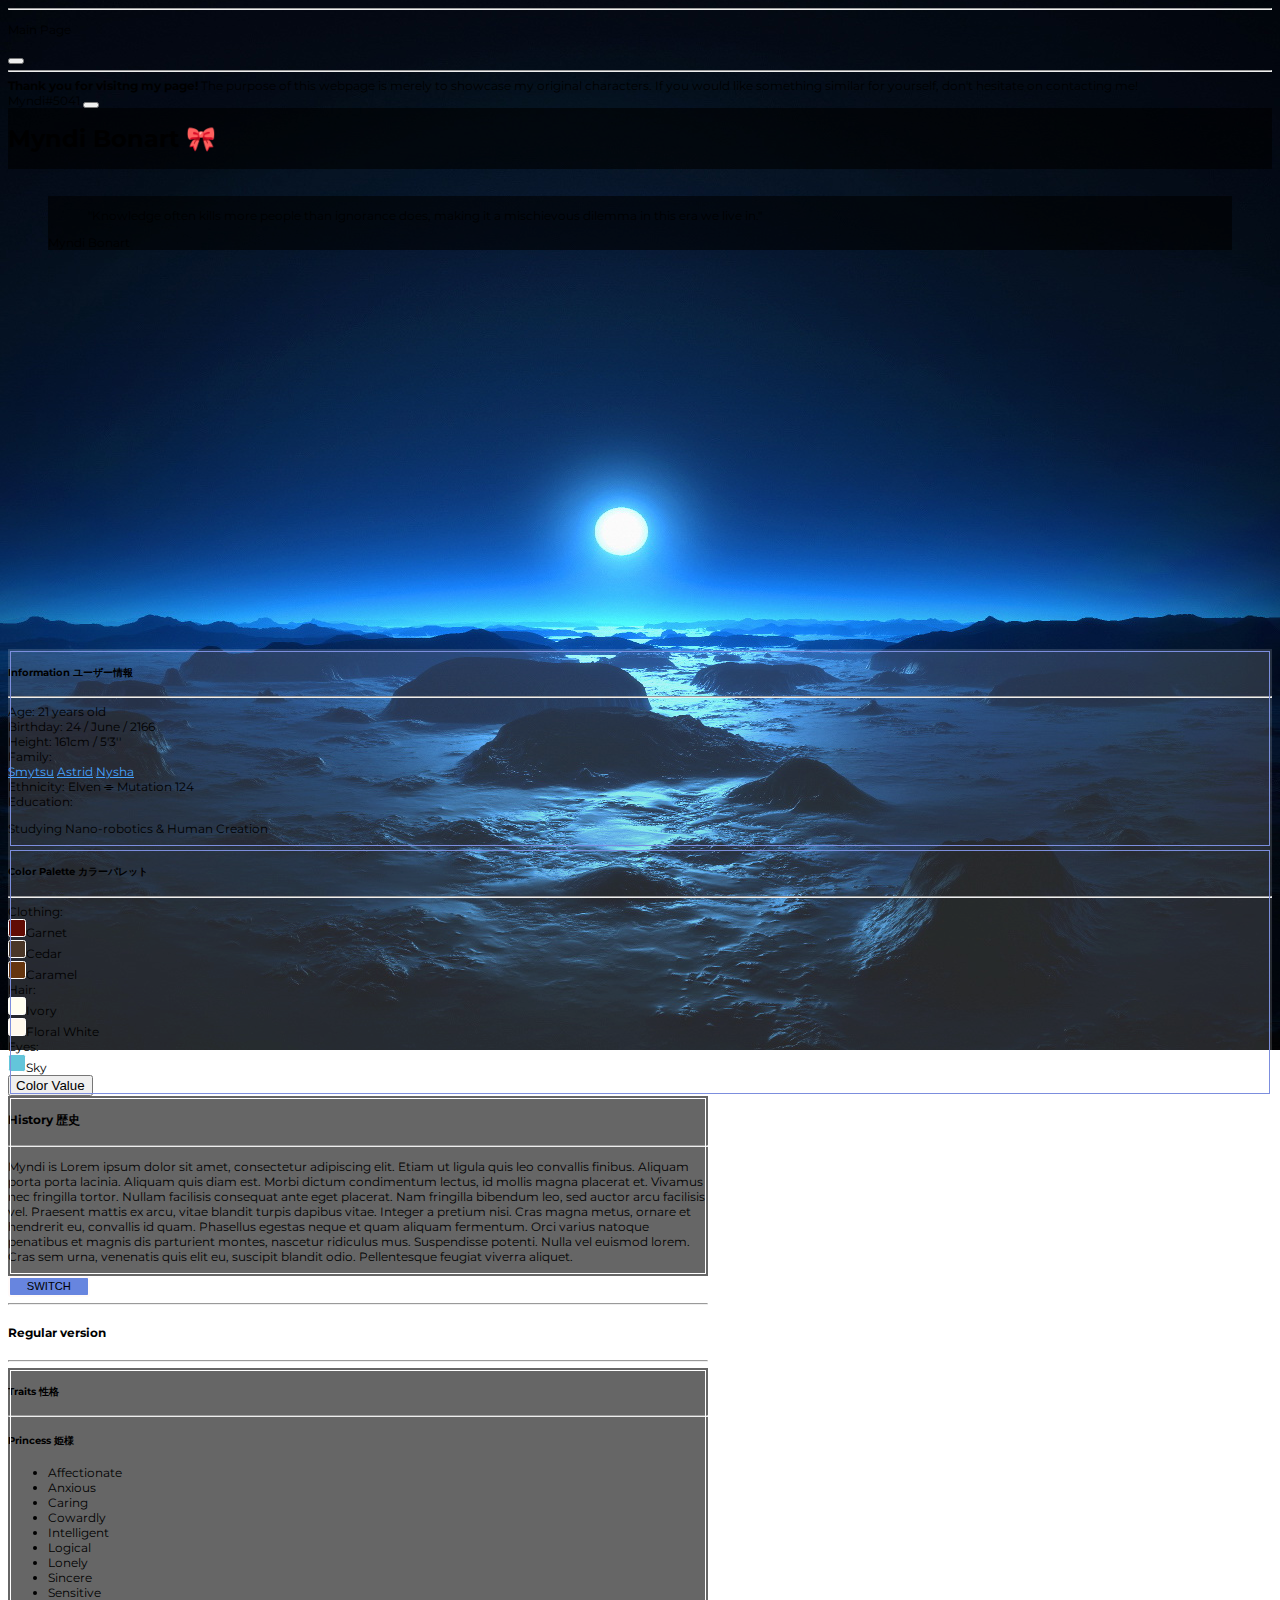
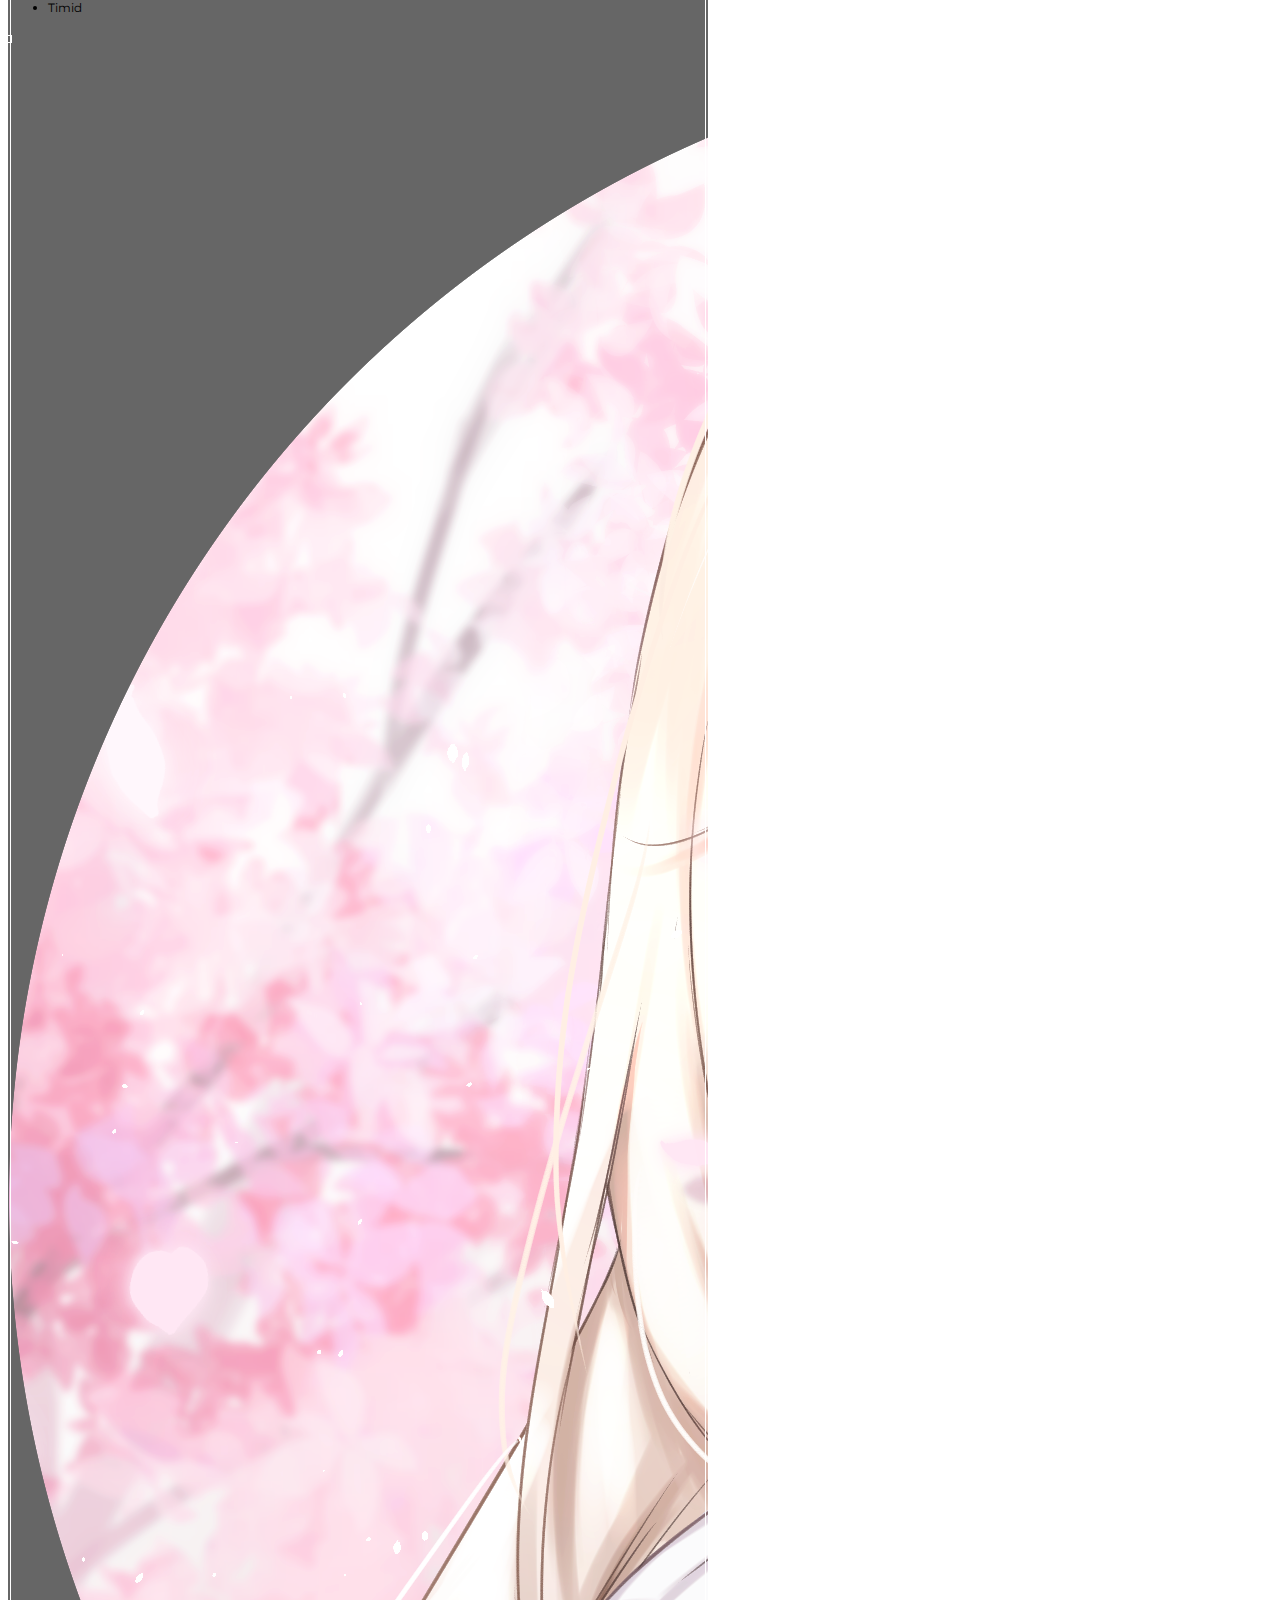
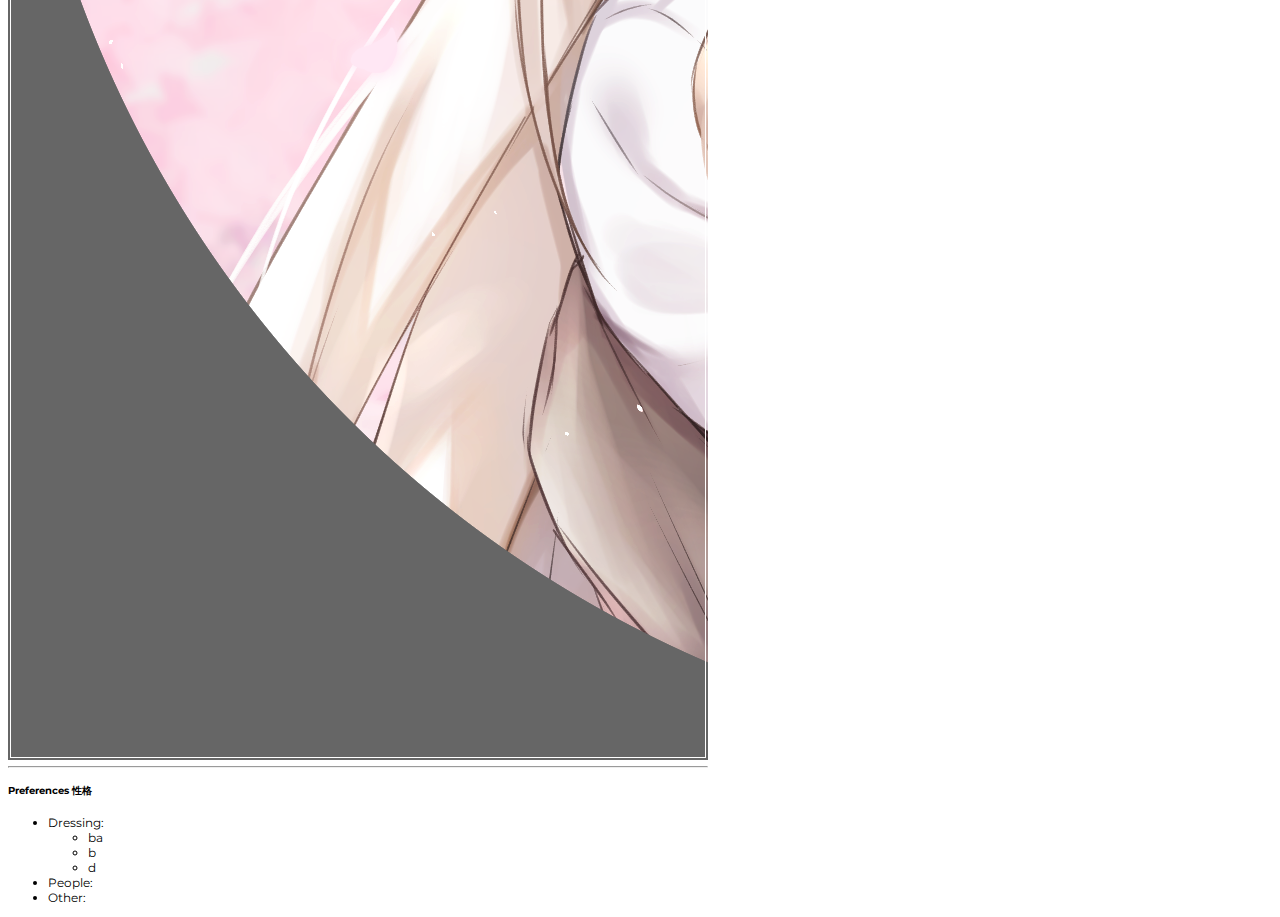
==== commit c8e2559c: "Image/caption sizing fix" ====
--- a/characters.html
+++ b/characters.html
@@ -251,15 +251,6 @@
             /* outline: 1px solid red; */
         }
 
-        figure {
-            position: absolute;
-            bottom: 10em;
-            right: 0em;
-            float: none;
-            width: 100%;
-            overflow: hidden;
-        }
-
         .main-page:hover {
             opacity: 0.8;
         }
@@ -280,7 +271,7 @@
     <div class="container mont">
 
         <!-- Button -->
-        <div class="d-flex align-items-center justify-content-center mt-4">
+        <div class="d-flex align-items-center justify-content-center my-4">
             <hr class="w-25 ms-auto border-white">
             <div class="d-flex flex-column align-items-center justify-content-center position-relative main-page">
                 <p class="text-white m-0">Main Page</p>
@@ -291,7 +282,7 @@
 
         <!-- Alert -->
         <div class="d-flex justify-content-center px-2">
-            <div class="alert alert-primary alert-dismissible fade show mt-3 col-12" role="alert" style="width: 95%;">
+            <div class="alert alert-primary alert-dismissible fade show col-12" role="alert" style="width: 95%;">
                 <i class="fa-solid fa-circle-info fa-xl"></i> <strong>Thank you for visitng my page!</strong> The purpose of this webpage is merely to showcase my original characters. If you would like something similar for yourself, don't hesitate on contacting me! <i class="fa-brands fa-discord"></i> Myndi#5041
                 <button type="button" class="btn-close" data-bs-dismiss="alert" aria-label="Close"></button>
             </div>
@@ -309,8 +300,8 @@
                 </div>
 
                 <!-- Image -->
-                <div class="position-relative">
-                    <img src="assets/img/2.png" alt="" class="img-fluid img-outline" >
+                <div class="d-flex position-relative align-items-end mb-2" style="isolation: isolate; min-height: 30rem;">
+                    <img src="assets/img/2.png" alt="" class="img-fluid img-outline position-absolute w-100 h-100" style="z-index: -1;">
                     <figure class="text-center text-white bg-low-op-caption px-2 pt-1">
                         <blockquote class="blockquote">
                             <p class="fw-lighter small fs-6">
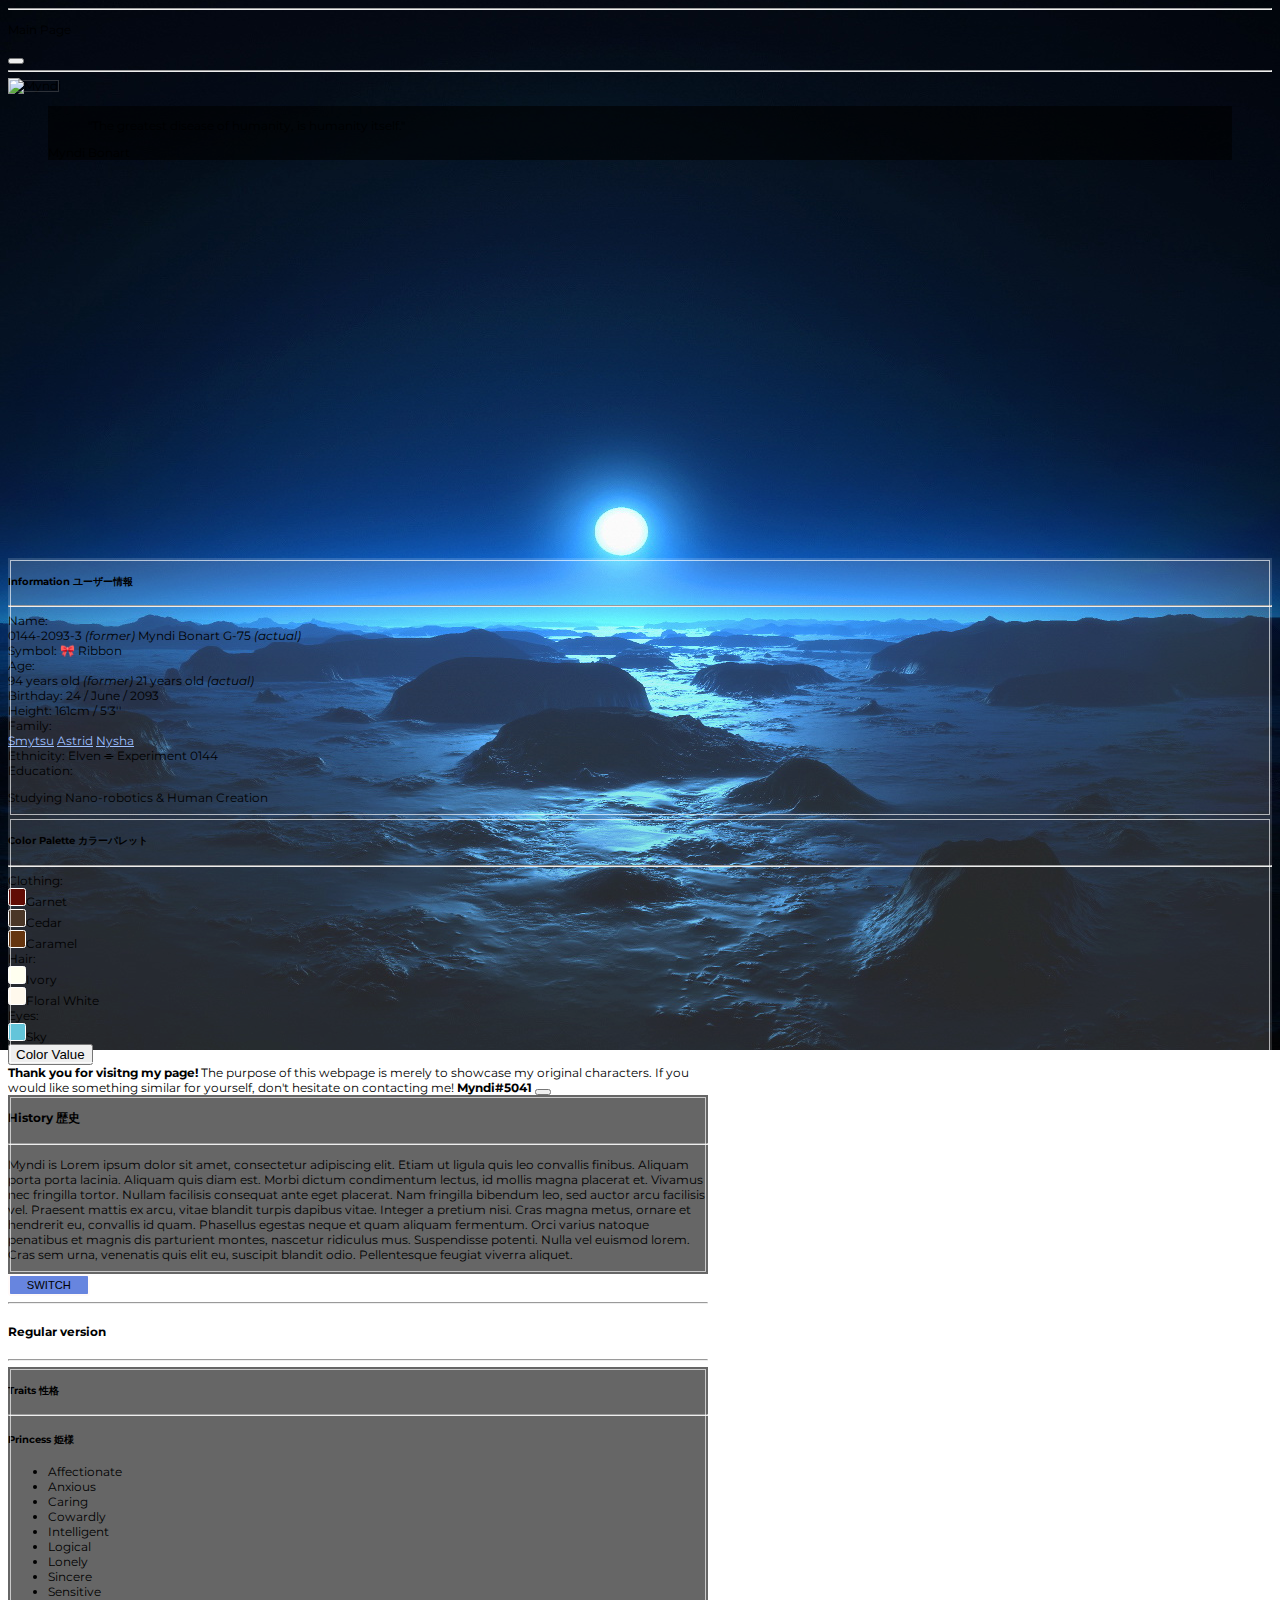
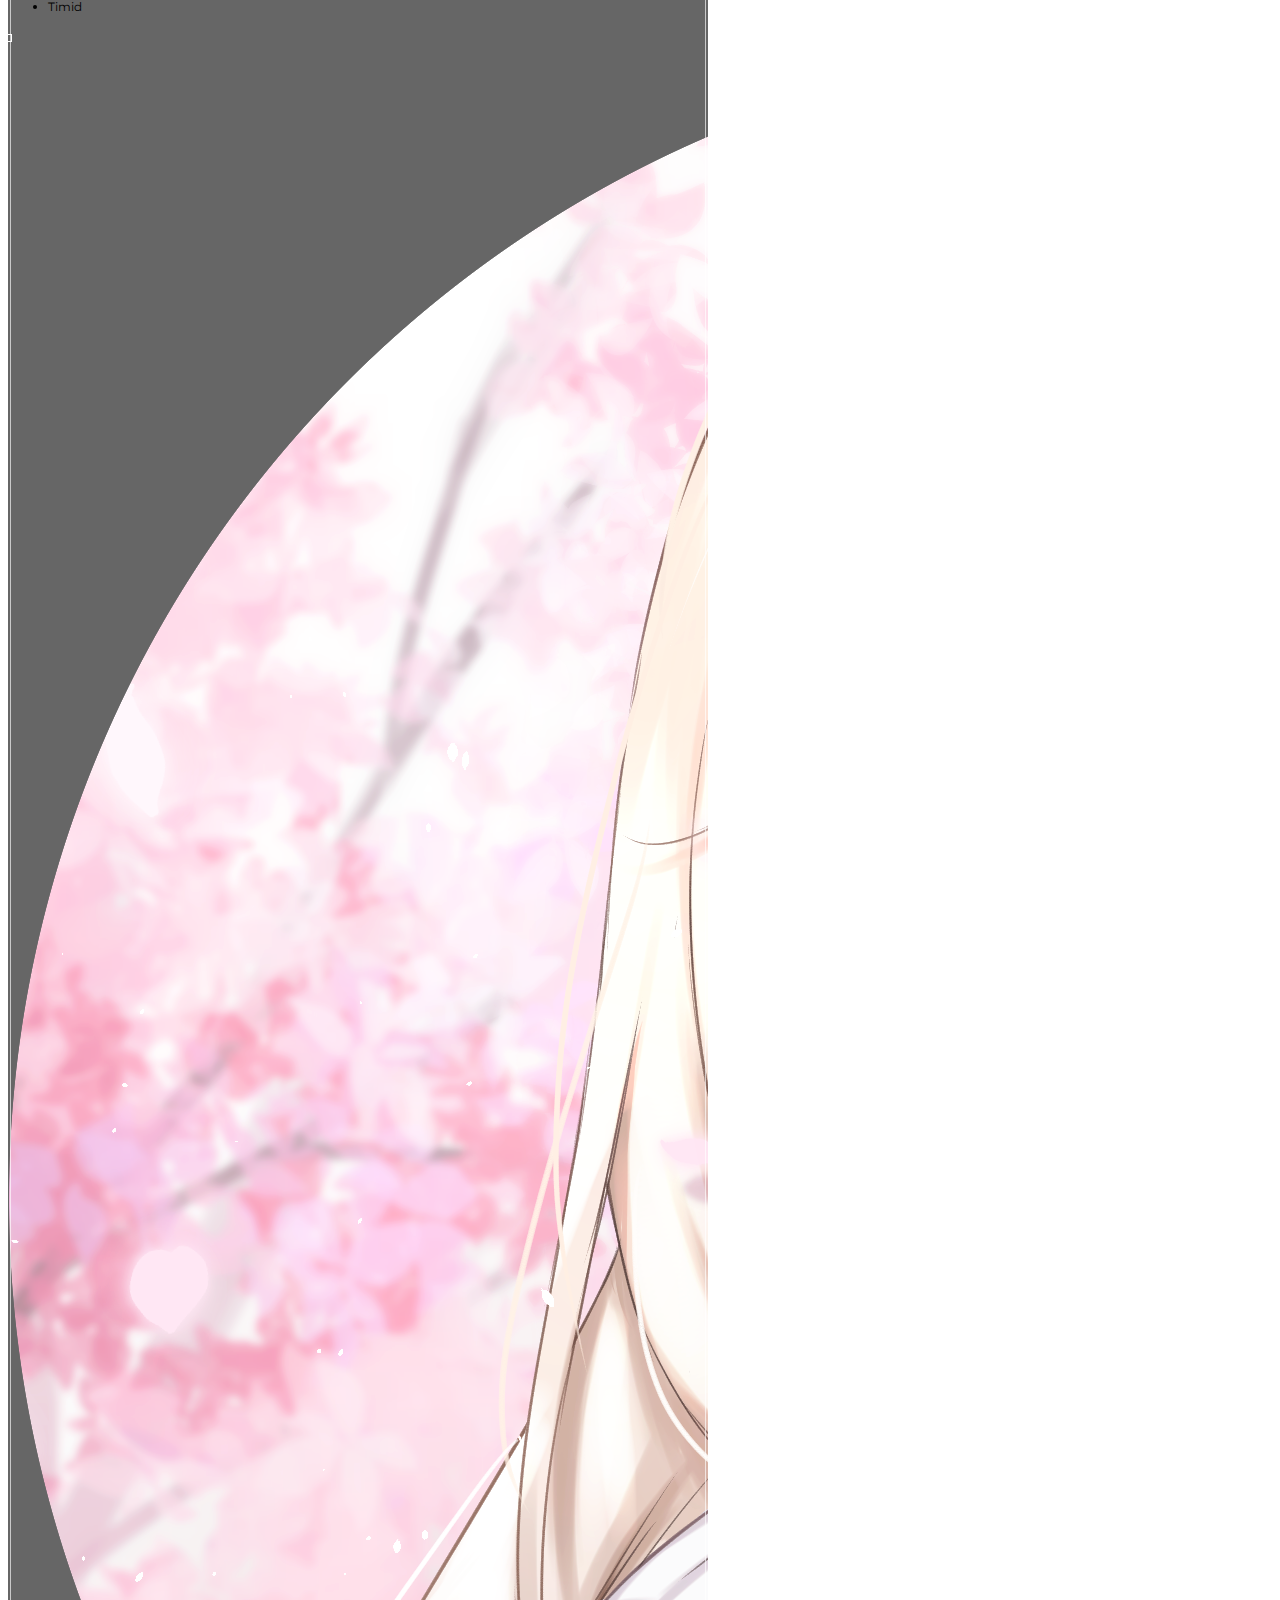
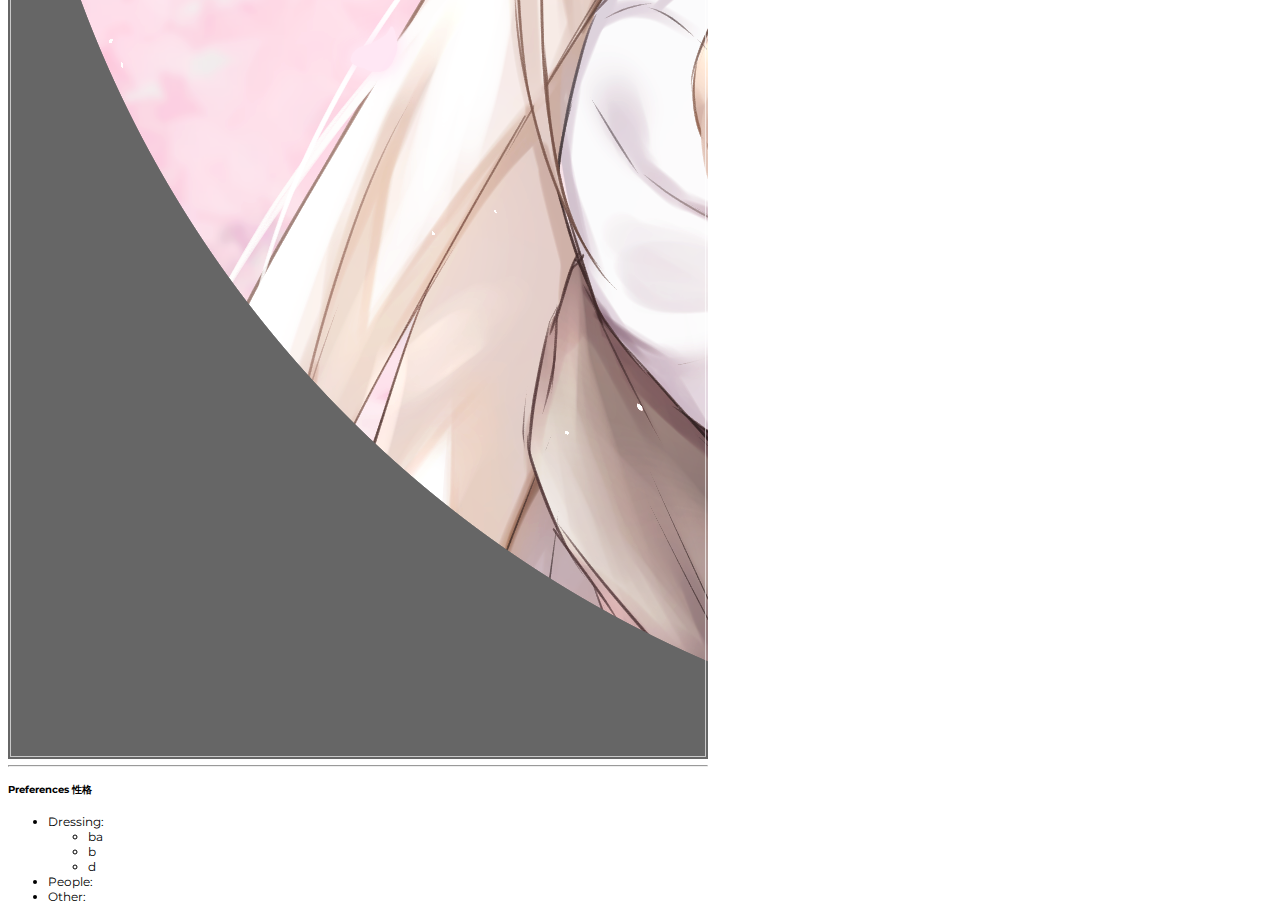
==== commit b8a42377: "Few fixes" ====
--- a/characters.html
+++ b/characters.html
@@ -49,6 +49,14 @@
 
     <style>
 
+        :root {
+            --light-blue: #cee3ff;
+            --dark-blue: #084298;
+            --pastel-light-blue: #a1c6eb;
+            --pastel-blue: #9cbfff;
+            --pastel-dark-blue: #6785df;
+        }
+
         body {
             background-image: url('/assets/img/bg/1415612773360.jpg');
             background-position: center;
@@ -64,7 +72,7 @@
             font-size: 0.7rem;
             text-transform: uppercase;
 
-            background-color: #6785df;
+            background-color: var(--pastel-dark-blue);
 
             border: 0.25em solid #fffaf9;
             border-radius: .25em;
@@ -152,15 +160,6 @@
             cursor: pointer;
         }
 
-        .ribbon-tooltip {
-            font-family: 'Roboto', sans-serif;
-            font-size: 12px;
-            font-weight: 500;
-            --bs-tooltip-color: rgb(61, 61, 61);
-            --bs-tooltip-bg: #fff9ed;
-            letter-spacing: 0.5px;
-        }
-
         .regular {
             display: block;
         }
@@ -182,7 +181,7 @@
             isolation: isolate;
             overflow: hidden;
 
-            outline: .15em solid white;
+            outline: .15em solid rgba(255, 255, 255, 0.65);
             outline-offset: -.3em;
         }
 
@@ -200,7 +199,7 @@
             isolation: isolate;
             overflow: hidden;
 
-            outline: .15em solid rgb(124, 142, 222);
+            outline: .15em solid rgba(255, 255, 255, 0.65);
             outline-offset: -.3em;
         }
 
@@ -229,24 +228,15 @@
         }
 
         .img-outline {
-            outline: .15em solid #00000061;
+            outline: .15em solid #7b7b7b5c;
             outline-offset: -.25em;
         }
 
         .img-outline2 {
-            position: relative;
             outline: .15em solid white;
             outline-offset: .25em;
         }
 
-        .img-outline2::after {
-            content: '';
-            z-index: 3;
-            position: absolute;
-            outline: .15em solid black;
-            outline-offset: -.25em;
-        }
-
         * {
             /* outline: 1px solid red; */
         }
@@ -256,7 +246,11 @@
         }
 
         .link-cyan {
-            color: #46a3ff;
+            color: var(--pastel-blue);
+        }
+
+        .link-cyan:hover {
+            color: white;
         }
 
         /* #9cbfff soft blue */
@@ -280,14 +274,6 @@
             <hr class="w-25 me-auto border-white">
         </div>
 
-        <!-- Alert -->
-        <div class="d-flex justify-content-center px-2">
-            <div class="alert alert-primary alert-dismissible fade show col-12" role="alert" style="width: 95%;">
-                <i class="fa-solid fa-circle-info fa-xl"></i> <strong>Thank you for visitng my page!</strong> The purpose of this webpage is merely to showcase my original characters. If you would like something similar for yourself, don't hesitate on contacting me! <i class="fa-brands fa-discord"></i> Myndi#5041
-                <button type="button" class="btn-close" data-bs-dismiss="alert" aria-label="Close"></button>
-            </div>
-        </div>
-
         <!-- Wrapper for content -->
         <div class="d-flex flex-column flex-md-row flex-wrap mb-3 justify-content-evenly">
 
@@ -295,17 +281,17 @@
             <div class="col-12 col-lg-4">
 
                 <!-- Name -->
-                <div class="text-light text-center bg-low-op-caption rounded-top">
-                    <h1 class="m-0 p-0 p-2">Myndi <span class="fs-2 text-secondary">Bonart <span data-bs-toggle="tooltip" data-bs-placement="top" data-bs-custom-class="ribbon-tooltip" data-bs-title="Official symbol">🎀</span></span></h1>
+                <div class="text-center">
+                    
                 </div>
 
                 <!-- Image -->
-                <div class="d-flex position-relative align-items-end mb-2" style="isolation: isolate; min-height: 30rem;">
-                    <img src="assets/img/2.png" alt="" class="img-fluid img-outline position-absolute w-100 h-100" style="z-index: -1;">
+                <div class="d-flex position-relative align-items-end mb-1" style="isolation: isolate; min-height: 30rem;">
+                    <img src="assets/img/2.png" alt="Myndi" class="img-fluid img-outline position-absolute w-100 h-100" style="z-index: -1;">
                     <figure class="text-center text-white bg-low-op-caption px-2 pt-1">
                         <blockquote class="blockquote">
                             <p class="fw-lighter small fs-6">
-                                "Knowledge often kills more people than ignorance does, making it a mischievous dilemma in this era we live in."
+                                "The greatest disease of humanity, is humanity itself."
                             </p>
                         </blockquote>
                         <figcaption class="blockquote-footer">
@@ -318,21 +304,39 @@
                 <div class="d-flex flex-column bg-low-op-white text-white p-3 mb-1">
                     <h5 class="fs-4">Information <span class="fs-6 text-secondary ms-1" style="word-break: keep-all;"> ユーザー情報</span></h5>
                     <hr class="w-25 m-0 mb-2">
+                    <!-- Name -->
+                    <div class="m-0 p-0 mb-1 d-flex align-items-center flex-wrap">
+                        <span class="text-center align-self-start" style="width: 1.75em;"><i class="fa-solid fa-signature text-white"></i></span>
+                        <span class="fw-bold me-1 align-self-start" style="width: 6em;"> Name:</span> 
+                        <div class="d-flex flex-column">
+                            <span>0144-2093-3 <i class="text-secondary">(former)</i></span>
+                            <span>Myndi Bonart G-75 <i class="text-secondary">(actual)</i></span>
+                        </div>
+                    </div>
+                    <!-- Symbol -->
+                    <div class="m-0 p-0 mb-1 d-flex align-items-center flex-wrap">
+                        <span class="text-center" style="width: 1.75em;"><i class="fa-solid fa-asterisk" style="color: #fdc7c7;"></i></span>
+                        <span class="fw-bold me-1" style="width: 6em;"> Symbol:</span> 
+                        <span>🎀 Ribbon</span>
+                    </div>
                     <!-- Age -->
                     <div class="m-0 p-0 mb-1 d-flex align-items-center flex-wrap">
-                        <span class="text-center" style="width: 1.75em;"><i class="fa-solid fa-address-card" style="color: #ffffff;"></i></span>
+                        <span class="text-center" style="width: 1.75em;"><i class="fa-solid fa-address-card" style="color: #c2ddfa;"></i></span>
                         <span class="fw-bold me-1" style="width: 6em;"> Age:</span> 
-                        <span>21 years old</span>
+                        <div class="d-flex flex-column">
+                            <span>94 years old <i class="text-secondary">(former)</i></span>
+                            <span>21 years old <i class="text-secondary">(actual)</i></span>
+                        </div>
                     </div>
                     <!-- Birthday -->
                     <div class="m-0 p-0 mb-1 d-flex align-items-center flex-wrap">
                         <span class="text-center" style="width: 1.75em;"><i class="fa-solid fa-cake-candles" style="color: #F08080;"></i></span>
                         <span class="fw-bold me-1" style="width: 6em;"> Birthday:</span>
-                        <span>24 / June / 2166</span>
+                        <span>24 / June / 2093</span>
                     </div>
                     <!-- Height -->
                     <div class="m-0 p-0 mb-1 d-flex align-items-center">
-                        <span class="text-center" style="width: 1.75em;"><i class="fa-solid fa-ruler" style="color: #FFE4B5;"></i></span>
+                        <span class="text-center" style="width: 1.75em;"><i class="fa-solid fa-ruler " style="color: #FFE4B5;"></i></span>
                         <span class="fw-bold me-1" style="width: 6em;"> Height:</span> 
                         <span>161cm / 5'3''</span>
                     </div>
@@ -350,7 +354,7 @@
                     <div class="m-0 p-0 mb-1 d-flex align-items-center">
                         <span class="text-center" style="width: 1.75em;"><i class="fa-solid fa-dna" style="color: #AEF6C7;"></i></span>
                         <span class="fw-bold me-1" style="width: 6em;"> Ethnicity:</span>
-                        <span>Elven ⌯ Mutation 124</span>
+                        <span>Elven ⌯ Experiment 0144</span>
                     </div>
                     <!-- Education -->
                     <div class="m-0 p-0 d-flex align-items-center flex-wrap" style="word-break: keep-all;">
@@ -420,12 +424,21 @@
             <!-- Character column -->
             <div class="col-12 col-lg-8 d-flex flex-column info-box">
 
+                <!-- Alert -->
+                <div class="d-flex justify-content-center">
+                    <div class="alert alert-primary alert-dismissible fade show" role="alert">
+                        <i class="fa-solid fa-circle-info fa-xl"></i> <strong>Thank you for visitng my page!</strong> The purpose of this webpage is merely to showcase my original characters. If you would like something similar for yourself, don't hesitate on contacting me! <i class="fa-brands fa-discord"></i> <b>Myndi#5041</b>
+                        <button type="button" class="btn-close" data-bs-dismiss="alert" aria-label="Close"></button>
+                    </div>
+                </div>
+
                 <div class="d-flex flex-column bg-low-op-dark text-white p-3 mb-3">
                     <div class="d-flex flex-column">
                         <h4 class="fs-4">History <span class="fs-6 text-secondary">歴史</span></h4>
                         <hr class="w-25 m-0 mb-2">
                         <p class="m-0 p-0">Myndi is 
-                            Lorem ipsum dolor sit amet, consectetur adipiscing elit. Etiam ut ligula quis leo convallis finibus. Aliquam porta porta lacinia. Aliquam quis diam est. Morbi dictum condimentum lectus, id mollis magna placerat et. Vivamus nec fringilla tortor. Nullam facilisis consequat ante eget placerat. Nam fringilla bibendum leo, sed auctor arcu facilisis vel. Praesent mattis ex arcu, vitae blandit turpis dapibus vitae. Integer a pretium nisi. Cras magna metus, ornare et hendrerit eu, convallis id quam. Phasellus egestas neque et quam aliquam fermentum. Orci varius natoque penatibus et magnis dis parturient montes, nascetur ridiculus mus. Suspendisse potenti. Nulla vel euismod lorem. Cras sem urna, venenatis quis elit eu, suscipit blandit odio. Pellentesque feugiat viverra aliquet.</p>
+                            Lorem ipsum dolor sit amet, consectetur adipiscing elit. Etiam ut ligula quis leo convallis finibus. Aliquam porta porta lacinia. Aliquam quis diam est. Morbi dictum condimentum lectus, id mollis magna placerat et. Vivamus nec fringilla tortor. Nullam facilisis consequat ante eget placerat. Nam fringilla bibendum leo, sed auctor arcu facilisis vel. Praesent mattis ex arcu, vitae blandit turpis dapibus vitae. Integer a pretium nisi. Cras magna metus, ornare et hendrerit eu, convallis id quam. Phasellus egestas neque et quam aliquam fermentum. Orci varius natoque penatibus et magnis dis parturient montes, nascetur ridiculus mus. Suspendisse potenti. Nulla vel euismod lorem. Cras sem urna, venenatis quis elit eu, suscipit blandit odio. Pellentesque feugiat viverra aliquet.
+                        </p>
                     </div>
                 </div>
                 <div class="d-flex flex-column">
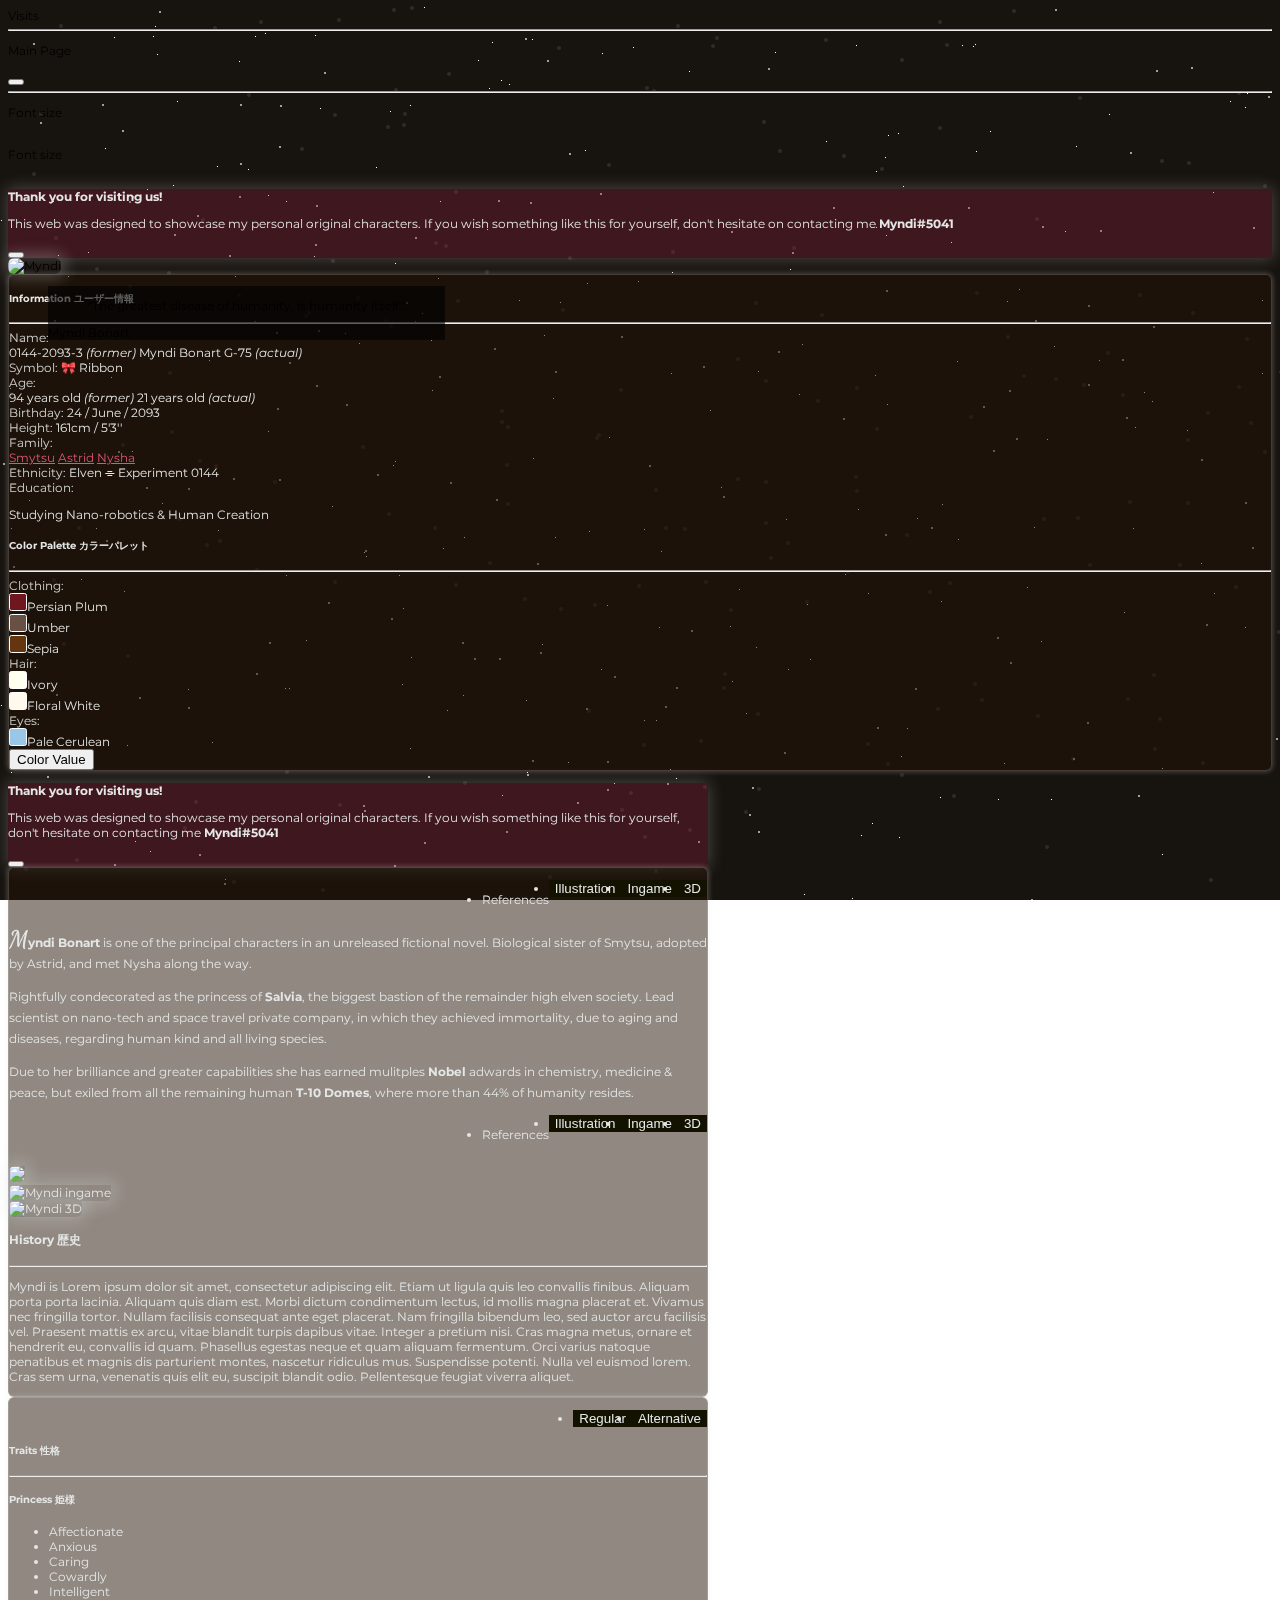
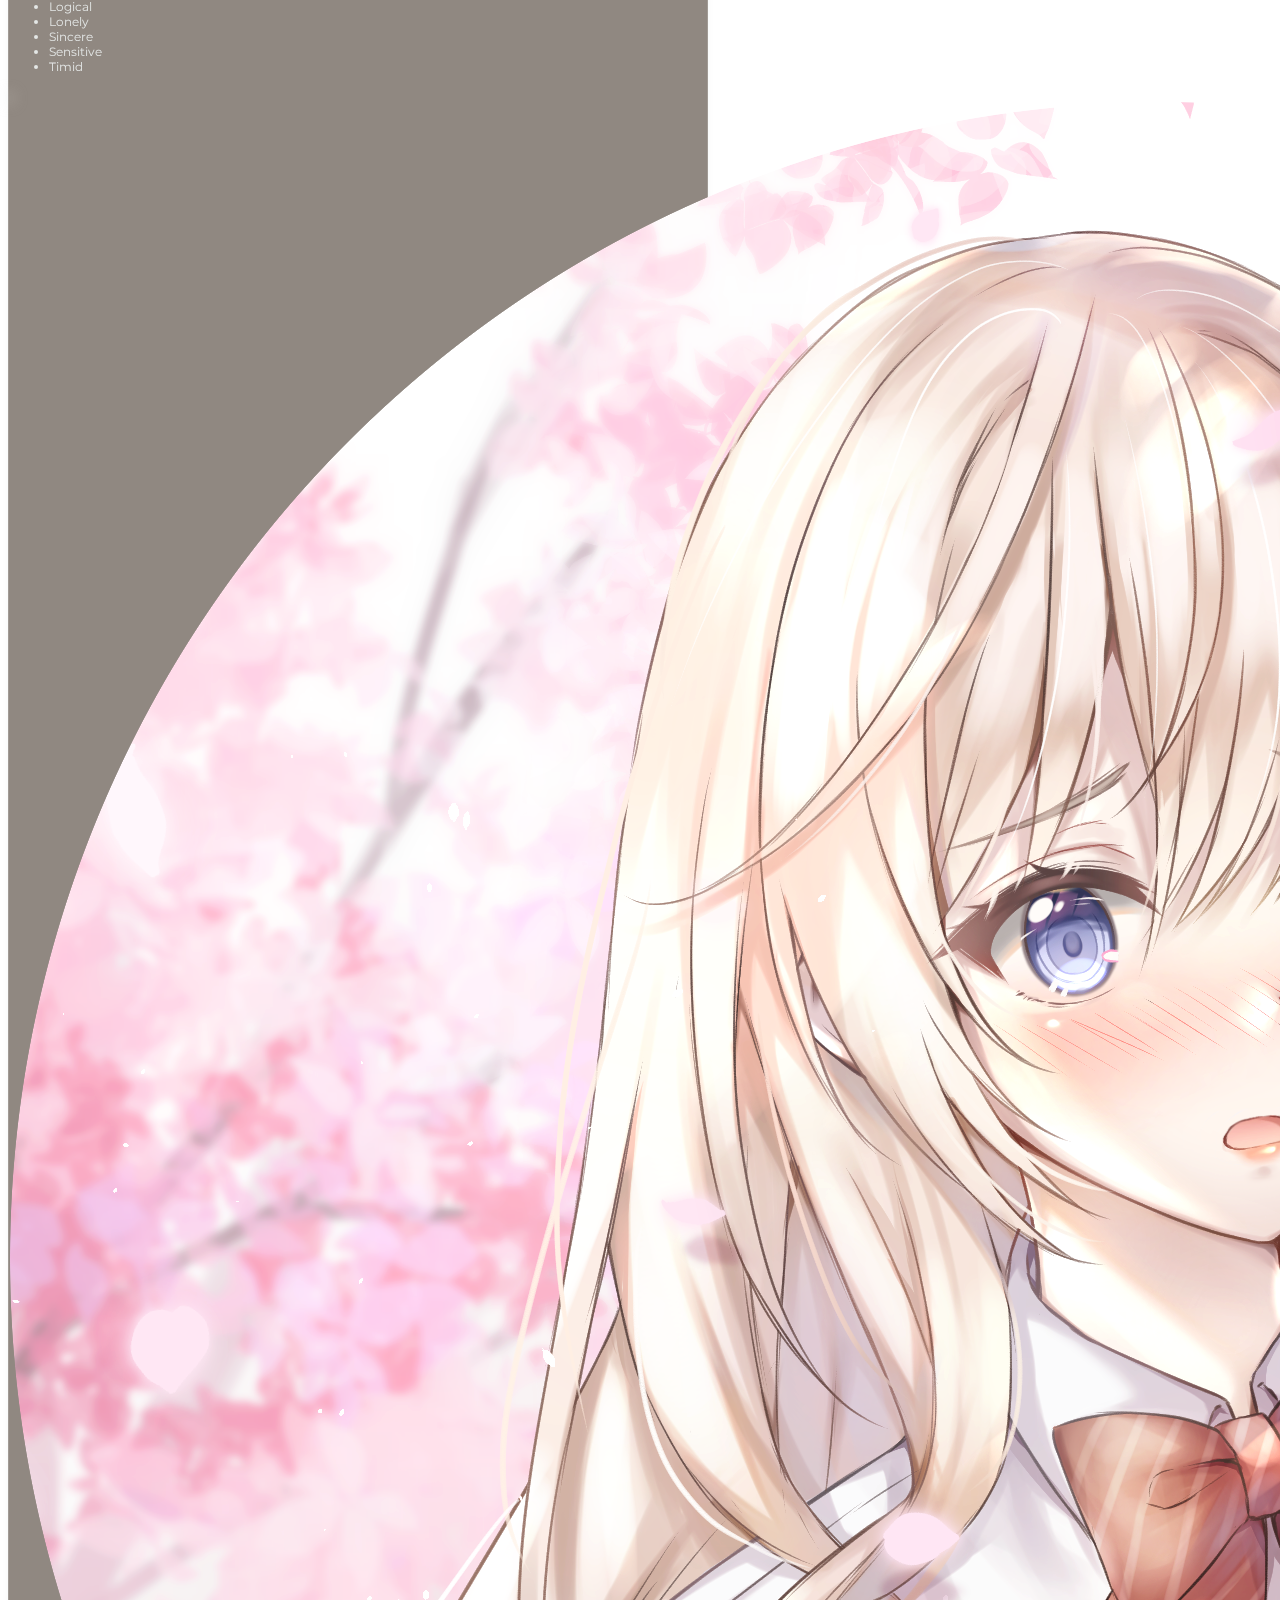
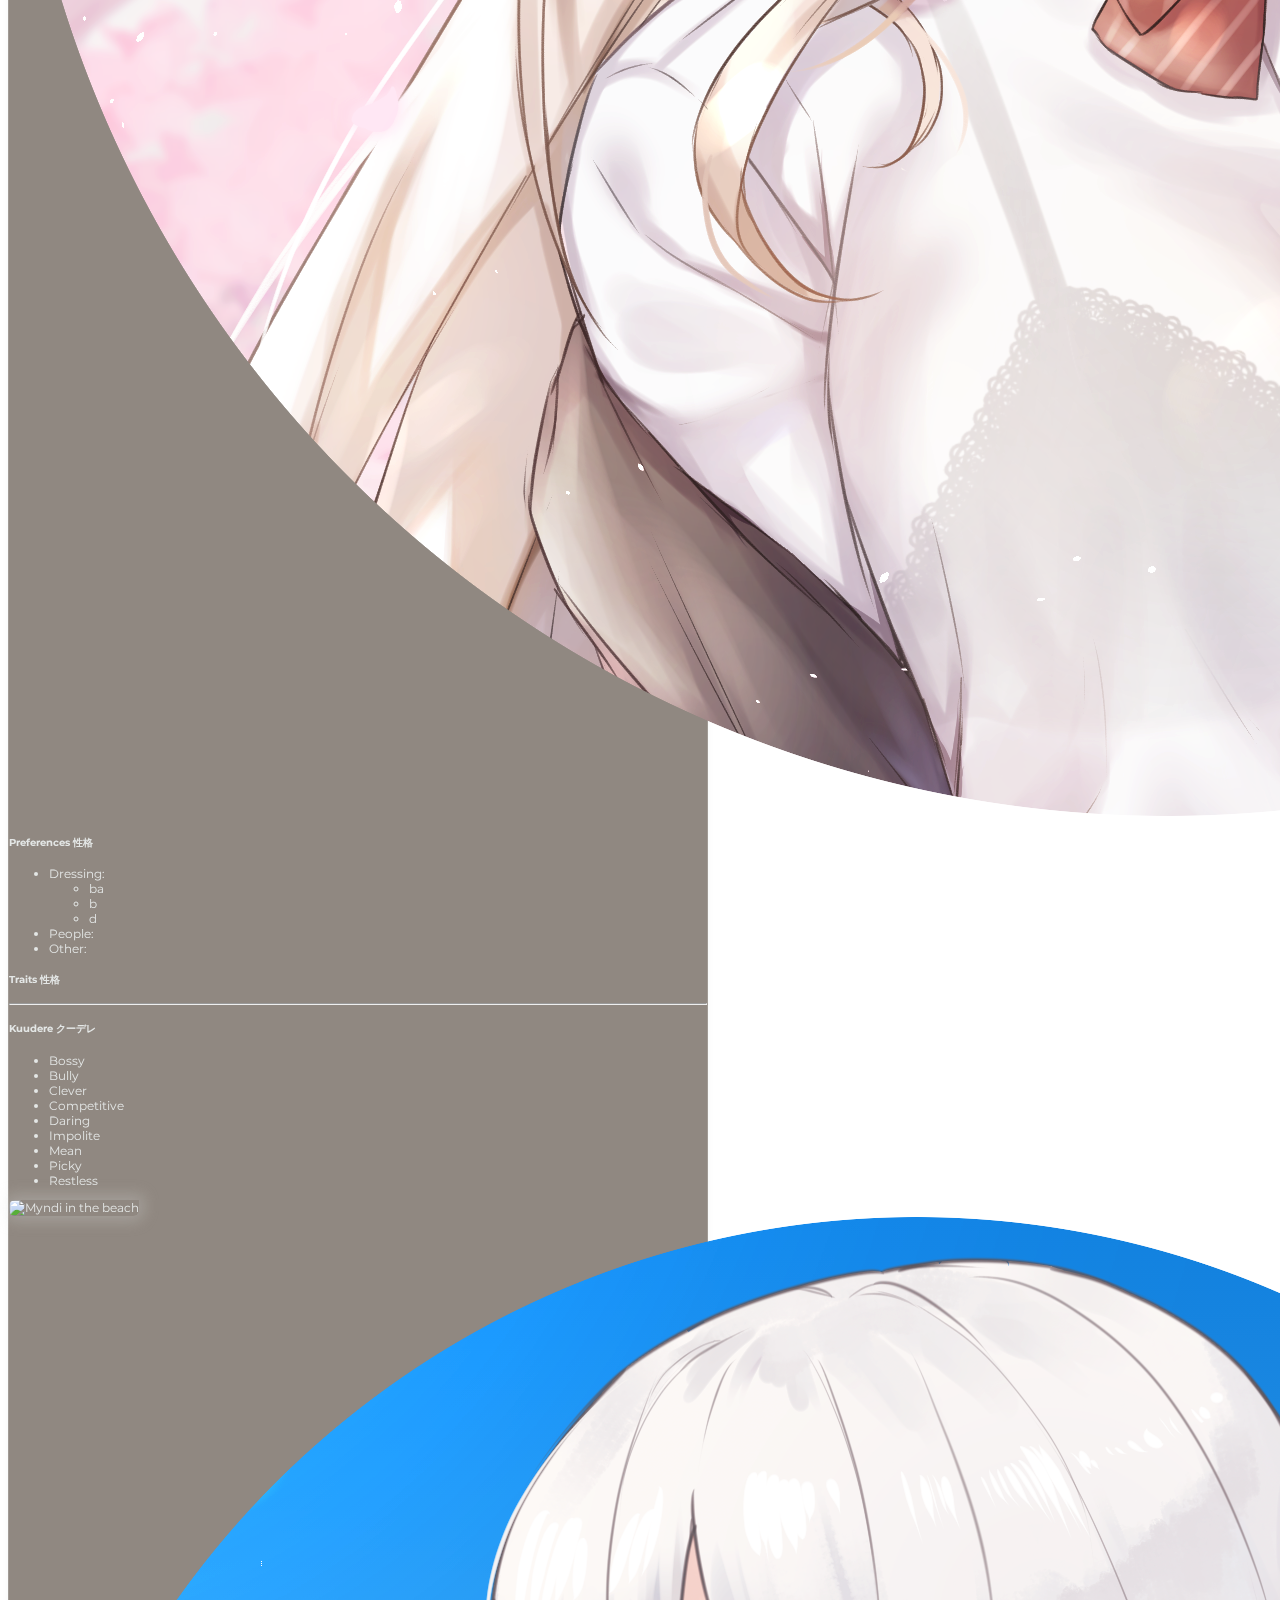
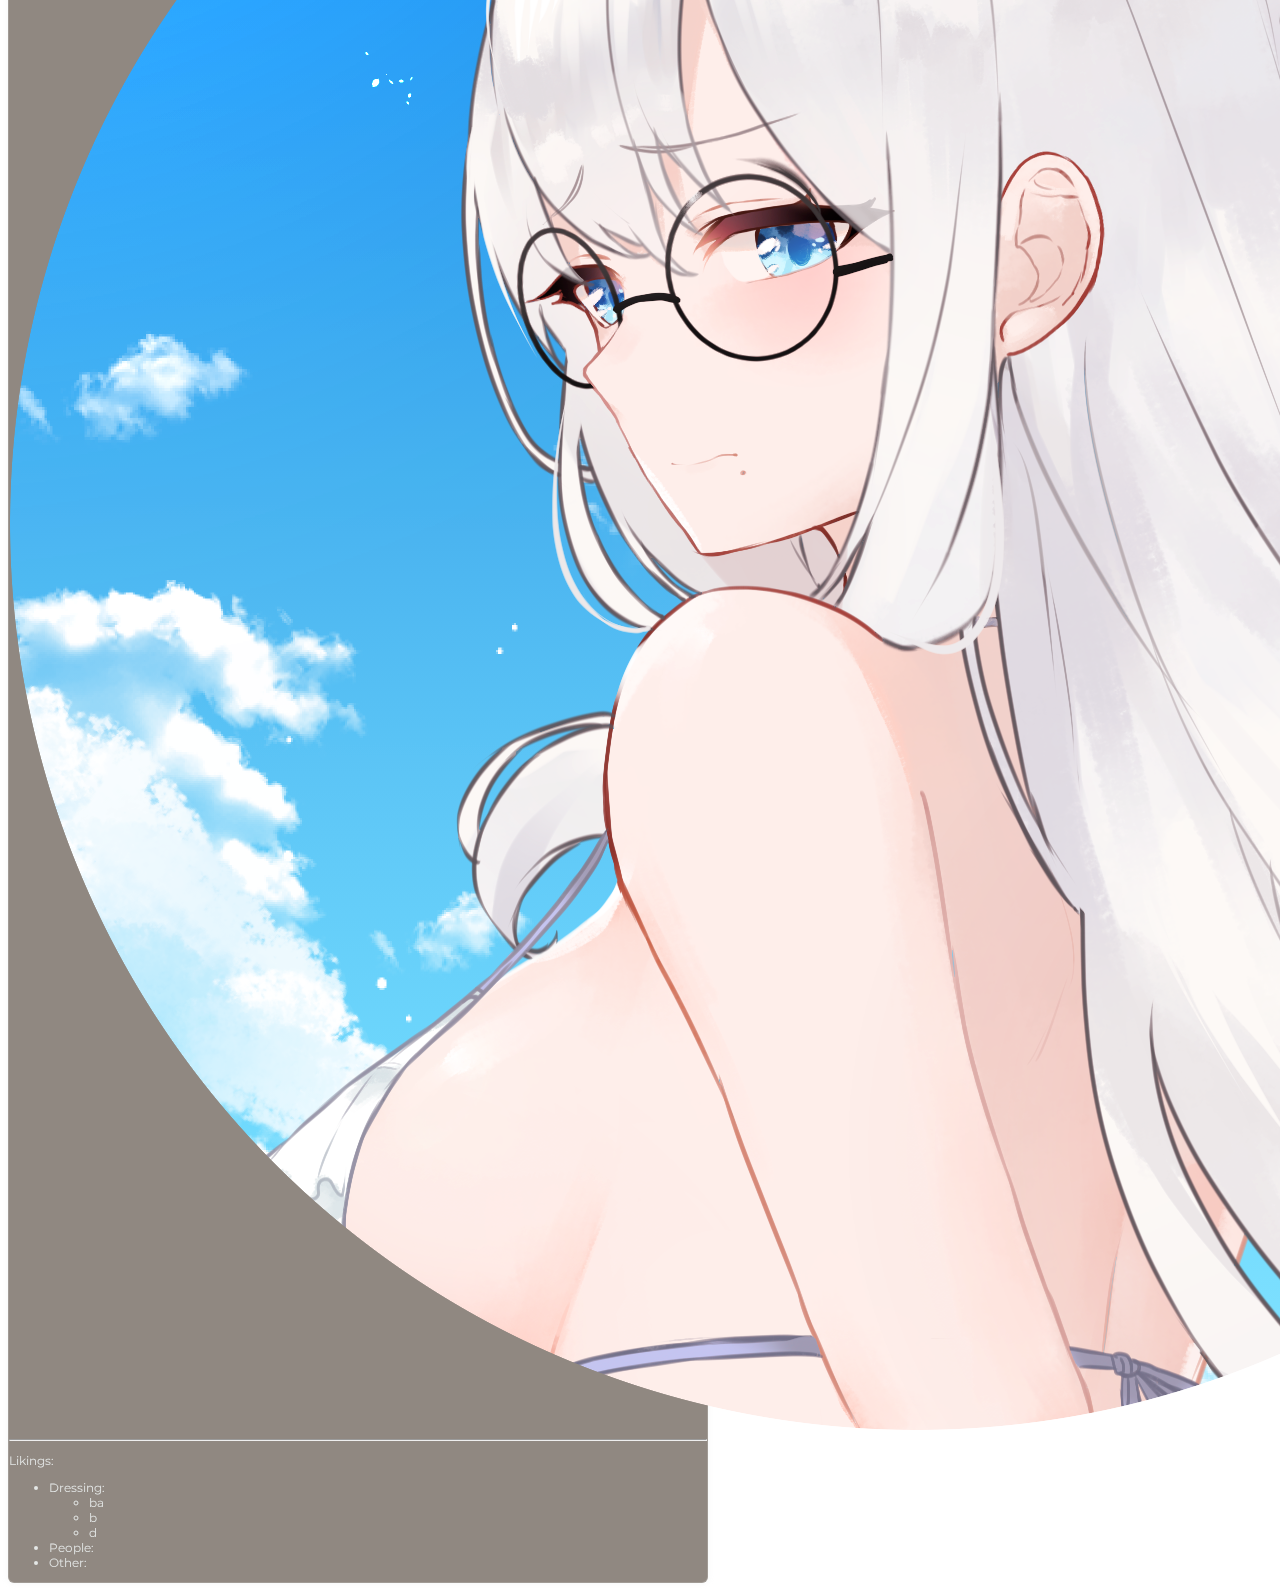
==== commit 16235aa5: "Added her introduction, changed some images, adjusted some padding/margin" ====
--- a/characters.html
+++ b/characters.html
@@ -50,21 +50,22 @@
     <style>
 
         :root {
-            --light-blue: #cee3ff;
-            --dark-blue: #084298;
-            --pastel-light-blue: #a1c6eb;
-            --pastel-blue: #9cbfff;
-            --pastel-dark-blue: #6785df;
-        }
-
-        body {
-            background-image: url('/assets/img/bg/1415612773360.jpg');
-            background-position: center;
-            background-size: auto;
-            background-repeat: no-repeat;
-
-            background-attachment: fixed;
-            position: relative;
+            --light: 150, 4%, 90%;
+            --gray: 228, 9%, 45%;
+            --dark: 57, 90%, 4%;
+            --light-box: 351, 81%, 27%;
+            --dark-box: 28, 83%, 7%;
+            --link: 344, 66%, 37%;
+            --link-light: 344, 66%, 60%;
+            --alert: 351, 81%, 27%;
+        }
+
+        * {
+            /* outline: 1px solid red; */
+        }
+
+        html {
+            font-size: .75rem;
         }
 
         .alt-version {
@@ -90,9 +91,10 @@
             box-shadow: 0px 0px 1px 3px #bfc3d0ab;
         }
 
+        /* Font */
         .mont {
             font-family: 'Montserrat', sans-serif;
-            font-size: 0.75rem;
+            /* font-size: 0.75rem; */
         }
 
         .info-box {
@@ -100,33 +102,34 @@
             max-width: 700px;
         }
 
-        #color-garnet {
+        /* Color Palette */
+        #color-persian-plum {
             display: inline-flex;
             height: 16px;
             width: 16px;
             border: .1em solid white;
             border-radius: 2.5px;
-            background-color: #610c04;
+            background-color: #70161E;
             cursor: pointer;
         }
 
-        #color-cedar {
+        #color-umber {
             display: inline-flex;
             height: 16px;
             width: 16px;
             border: .1em solid white;
             border-radius: 2.5px;
-            background-color: #4a3728;
+            background-color: #685044;
             cursor: pointer;
         }
 
-        #color-caramel {
+        #color-sepia {
             display: inline-flex;
             height: 16px;
             width: 16px;
             border: .1em solid white;
             border-radius: 2.5px;
-            background-color: #65350f;
+            background-color: #65350F;
             cursor: pointer;
         }
 
@@ -150,113 +153,238 @@
             cursor: pointer;
         }
 
-        #color-sky {
+        #color-pale-cerulean {
             display: inline-flex;
             height: 16px;
             width: 16px;
             border: .1em solid white;
             border-radius: 2.5px;
-            background-color: #63c5da;
+            background-color: #9AC7E6;
             cursor: pointer;
         }
-
-        .regular {
-            display: block;
-        }
-
-        .alt {
-            display: none;
-        }
-
-        .elf {
-            display: none;
-        }
+        /* End of Color Palette */
 
         .container {
             background-color: transparent;
         }
 
-        .bg-low-op-dark {
-            position: relative;
-            isolation: isolate;
-            overflow: hidden;
-
-            outline: .15em solid rgba(255, 255, 255, 0.65);
-            outline-offset: -.3em;
-        }
-
-        .bg-low-op-dark::after {
-            content: '';
+        .bg-low-op-caption {
+            background-color: rgb(0, 0, 0, 0.6);
             position: absolute;
-            z-index: -1;
-            inset: 0;
-            background-color: rgb(0, 0, 0);
-            opacity: 0.60;
-        }
-
-        .bg-low-op-white {
-            position: relative;
-            isolation: isolate;
-            overflow: hidden;
-
-            outline: .15em solid rgba(255, 255, 255, 0.65);
-            outline-offset: -.3em;
-        }
-
-        .bg-low-op-white::after {
-            content: '';
-            position: absolute;
-            z-index: -1;
-            inset: 0;
-            background-color: rgb(255, 255, 255);
-            opacity: 0.15;
-        }
-
-        .bg-low-op-caption {
-            position: relative;
-            isolation: isolate;
-            overflow: hidden;
-        }
-
-        .bg-low-op-caption::after {
-            content: '';
-            position: absolute;
-            z-index: -1;
-            inset: 0;
-            background-color: rgb(0, 0, 0);
-            opacity: 0.60;
-        }
-
-        .img-outline {
-            outline: .15em solid #7b7b7b5c;
-            outline-offset: -.25em;
-        }
-
-        .img-outline2 {
-            outline: .15em solid white;
-            outline-offset: .25em;
-        }
-
-        * {
-            /* outline: 1px solid red; */
-        }
-
+        }
+
+        /* Button Main Page */
         .main-page:hover {
             opacity: 0.8;
         }
 
-        .link-cyan {
-            color: var(--pastel-blue);
-        }
-
-        .link-cyan:hover {
-            color: white;
-        }
-
-        /* #9cbfff soft blue */
-        /* #ab69db purple */
-        /* #f3cd50 gold */
-        /* #eb5b4f soft red */
+        /* Links */
+        .link-info {
+            color: hsl(var(--link-light), 100%) !important;
+        }
+
+        .link-info:hover {
+            color: hsl(var(--link), 50%) !important;
+        }
+        /* End Links */
+
+        .introduction p:is(:first-child)::first-letter {
+            font-size: 2rem;
+            line-height: .75em;
+            font-family: 'Dancing Script', cursive;
+        }
+
+        .introduction p {
+            line-height: 1.75em;
+        }
+
+        .page-bg, .animation-wrapper {
+        position: fixed;
+        top: 0;
+        left: 0;
+        width: 100%;
+        height: 100%;
+        z-index: -1;
+        }
+
+        .page-bg {
+        background: hsl(var(--dark-box));
+        background-blend-mode: screen;
+        background-size: cover;
+        filter: grayscale(75%);
+        z-index: -1;
+        }
+
+        .particle, .particle:after {
+        background: transparent;
+        }
+
+        .particle::after {
+        position: absolute;
+        content: "";
+        top: 2560px;
+        }
+
+        .particle-1 {
+        animation: animParticle 60s linear infinite;
+        box-shadow: 0px 0px #fff, 1798px 158px #fff, 96px 2456px #fff, 2310px 2341px #fff, 1456px 942px #fff, 384px 1357px #fff, 1346px 1959px #fff, 526px 1515px #fff, 170px 430px #fff, 39px 112px #fff, 613px 1179px #fff, 866px 742px #fff, 1941px 1356px #fff, 1908px 965px #fff, 2439px 2303px #fff, 1433px 1633px #fff, 1067px 1319px #fff, 764px 521px #fff, 1167px 2496px #fff, 2487px 1946px #fff, 469px 1204px #fff, 1405px 2546px #fff, 1999px 1212px #fff, 2167px 2434px #fff, 55px 539px #fff, 2043px 1942px #fff, 2266px 2500px #fff, 1152px 673px #fff, 2419px 2211px #fff, 816px 399px #fff, 2151px 1915px #fff, 2184px 1742px #fff, 507px 2537px #fff, 1705px 2061px #fff, 2402px 1159px #fff, 568px 1217px #fff, 1248px 1915px #fff, 855px 489px #fff, 796px 1340px #fff, 960px 1388px #fff, 276px 1532px #fff, 543px 1809px #fff, 934px 1795px #fff, 875px 427px #fff, 2240px 670px #fff, 915px 1910px #fff, 1209px 1206px #fff, 149px 1182px #fff, 1888px 1425px #fff, 656px 1222px #fff, 2553px 237px #fff, 1956px 1645px #fff, 2413px 1620px #fff, 546px 1845px #fff, 1749px 1065px #fff, 2532px 1867px #fff, 365px 222px #fff, 2449px 2352px #fff, 795px 1790px #fff, 1533px 1412px #fff, 500px 420px #fff, 2409px 983px #fff, 1313px 2083px #fff, 2295px 2500px #fff, 2489px 1813px #fff, 105px 1281px #fff, 370px 1801px #fff, 1846px 80px #fff, 637px 584px #fff, 54px 1570px #fff, 201px 218px #fff, 2463px 902px #fff, 1069px 922px #fff, 331px 259px #fff, 2128px 1818px #fff, 1030px 2229px #fff, 1466px 2513px #fff, 1908px 833px #fff, 430px 1157px #fff, 1456px 850px #fff, 65px 1387px #fff, 19px 1891px #fff, 730px 2295px #fff, 1158px 1831px #fff, 1636px 2207px #fff, 1814px 487px #fff, 742px 1769px #fff, 131px 2144px #fff, 1015px 2119px #fff, 2074px 1257px #fff, 2422px 1009px #fff, 1042px 517px #fff, 2505px 1570px #fff, 104px 1981px #fff, 1459px 236px #fff, 805px 600px #fff, 313px 2076px #fff, 1437px 1402px #fff, 1133px 2021px #fff, 2359px 2333px #fff, 602px 2364px #fff, 721px 2175px #fff, 503px 1919px #fff, 1054px 1251px #fff, 1630px 118px #fff, 177px 517px #fff, 1900px 1366px #fff, 456px 299px #fff, 2497px 2460px #fff, 1088px 563px #fff, 1809px 1684px #fff, 2309px 1988px #fff, 1335px 122px #fff, 1477px 1461px #fff, 664px 1791px #fff, 908px 1822px #fff, 1662px 797px #fff, 1123px 1957px #fff, 1182px 1971px #fff, 1355px 980px #fff, 1700px 2468px #fff, 1756px 2099px #fff, 1276px 2546px #fff, 247px 93px #fff, 1407px 1869px #fff, 1303px 737px #fff, 2063px 2080px #fff, 1254px 2087px #fff, 1457px 1355px #fff, 1797px 1033px #fff, 1794px 1092px #fff, 1846px 2505px #fff, 2367px 2195px #fff, 2193px 241px #fff, 407px 2135px #fff, 1306px 1340px #fff, 722px 916px #fff, 2261px 1974px #fff, 302px 2449px #fff, 259px 20px #fff, 1512px 2029px #fff, 693px 1151px #fff, 1826px 1867px #fff, 2412px 105px #fff, 1583px 436px #fff, 2361px 2182px #fff, 392px 8px #fff, 1819px 2328px #fff, 1442px 1832px #fff, 521px 2558px #fff, 388px 1810px #fff, 2267px 1063px #fff, 1858px 1020px #fff, 2490px 1555px #fff, 2001px 522px #fff, 1008px 2360px #fff, 1789px 2505px #fff, 2374px 1725px #fff, 1425px 2412px #fff, 887px 2464px #fff, 958px 1827px #fff, 2226px 785px #fff, 168px 371px #fff, 2003px 1832px #fff, 1880px 2019px #fff, 62px 642px #fff, 2420px 1550px #fff, 904px 1137px #fff, 606px 1627px #fff, 817px 1179px #fff, 1462px 907px #fff, 1531px 2022px #fff, 1100px 1755px #fff, 75px 858px #fff, 1060px 1515px #fff, 801px 1891px #fff, 1536px 311px #fff, 98px 2259px #fff, 1237px 91px #fff, 769px 556px #fff, 1964px 1792px #fff, 2319px 2428px #fff, 1306px 1058px #fff, 2301px 992px #fff, 1942px 679px #fff, 1138px 293px #fff, 1563px 41px #fff, 1730px 1553px #fff, 1591px 1112px #fff, 1377px 218px #fff, 1663px 1184px #fff, 2001px 2356px #fff, 1455px 2115px #fff, 151px 1479px #fff, 744px 810px #fff, 1919px 833px #fff, 776px 2417px #fff, 264px 1362px #fff, 123px 1025px #fff, 323px 1852px #fff, 818px 2412px #fff, 1263px 184px #fff, 1415px 1110px #fff, 1187px 161px #fff, 602px 1628px #fff, 1926px 1247px #fff, 1799px 1146px #fff, 2013px 40px #fff, 2473px 766px #fff, 2160px 1745px #fff, 2280px 1418px #fff, 890px 1378px #fff, 434px 241px #fff, 1258px 2127px #fff, 1907px 1172px #fff, 284px 1251px #fff, 1469px 1816px #fff, 2312px 446px #fff, 2374px 1112px #fff, 1265px 2418px #fff, 1597px 2348px #fff, 1768px 901px #fff, 1175px 1538px #fff, 703px 785px #fff, 707px 2357px #fff, 715px 36px #fff, 2116px 2372px #fff, 285px 770px #fff, 1761px 2066px #fff, 1104px 1428px #fff, 855px 1116px #fff, 1023px 1721px #fff, 253px 2079px #fff, 1158px 1352px #fff, 962px 1703px #fff, 724px 2460px #fff, 2417px 1015px #fff, 326px 1496px #fff, 559px 607px #fff, 1622px 2322px #fff, 451px 2182px #fff, 2433px 325px #fff, 971px 2178px #fff, 175px 1185px #fff, 402px 123px #fff, 1619px 2142px #fff, 2214px 622px #fff, 1186px 501px #fff, 54px 236px #fff, 1071px 757px #fff, 1958px 1013px #fff, 1356px 2455px #fff, 1543px 1828px #fff, 1582px 1720px #fff, 407px 1292px #fff, 967px 1470px #fff, 66px 1057px #fff, 2210px 2391px #fff, 2040px 187px #fff, 2162px 1687px #fff, 2153px 2403px #fff, 124px 1081px #fff, 980px 698px #fff, 2309px 2231px #fff, 573px 985px #fff, 304px 314px #fff, 605px 2556px #fff, 236px 1767px #fff, 593px 603px #fff, 2387px 2145px #fff, 2379px 1332px #fff, 253px 2252px #fff, 2560px 899px #fff, 593px 2172px #fff, 1613px 1261px #fff, 948px 581px #fff, 306px 1283px #fff, 1704px 1294px #fff, 1243px 1171px #fff, 1724px 1212px #fff, 975px 291px #fff, 2377px 713px #fff, 1287px 583px #fff, 500px 409px #fff, 1899px 1754px #fff, 9px 392px #fff, 1604px 1480px #fff, 2400px 94px #fff, 1835px 1651px #fff, 426px 1552px #fff, 338px 803px #fff, 1666px 1186px #fff, 1682px 2010px #fff, 2261px 1943px #fff, 1047px 1736px #fff, 198px 459px #fff, 597px 433px #fff, 1153px 747px #fff, 544px 2416px #fff, 1138px 1062px #fff, 2502px 1946px #fff, 1402px 1067px #fff, 1441px 2546px #fff, 273px 480px #fff, 858px 2306px #fff, 2006px 2082px #fff, 1116px 2189px #fff, 1805px 2164px #fff, 1106px 351px #fff, 2014px 1927px #fff, 1591px 2469px #fff, 2557px 2031px #fff, 1897px 978px #fff, 842px 1406px #fff, 772px 1838px #fff, 2164px 1134px #fff, 293px 2311px #fff, 2344px 2421px #fff, 1481px 800px #fff, 1685px 354px #fff, 1181px 2201px #fff, 1855px 780px #fff, 1335px 1823px #fff, 31px 1669px #fff, 622px 2306px #fff, 2236px 2448px #fff, 568px 256px #fff, 1755px 2157px #fff, 371px 2074px #fff, 762px 120px #fff, 1186px 438px #fff, 310px 1175px #fff, 919px 1637px #fff, 696px 1317px #fff, 2182px 1688px #fff, 1828px 1804px #fff, 2432px 1708px #fff, 126px 654px #fff, 1607px 2062px #fff, 933px 2544px #fff, 561px 308px #fff, 690px 1215px #fff, 1651px 1663px #fff, 1726px 751px #fff, 1497px 283px #fff, 798px 2482px #fff, 1012px 9px #fff, 1022px 1515px #fff, 1325px 2087px #fff, 344px 1992px #fff, 2488px 1631px #fff, 688px 828px #fff, 778px 149px #fff, 681px 1696px #fff, 2478px 1848px #fff, 722px 686px #fff, 2408px 2101px #fff, 1392px 1880px #fff, 679px 1749px #fff, 1017px 1709px #fff, 13px 2398px #fff, 274px 1179px #fff, 2189px 648px #fff, 1950px 1861px #fff, 1906px 537px #fff, 287px 1018px #fff, 1363px 251px #fff, 742px 2100px #fff, 152px 2516px #fff, 1918px 1676px #fff, 2040px 2558px #fff, 1579px 1766px #fff, 2491px 1843px #fff, 824px 38px #fff, 193px 1915px #fff, 463px 781px #fff, 945px 43px #fff, 1241px 1796px #fff, 2268px 874px #fff, 1013px 2116px #fff, 277px 1437px #fff, 1279px 370px #fff, 1422px 1566px #fff, 2259px 1499px #fff, 394px 88px #fff, 1404px 2345px #fff, 121px 443px #fff, 356px 296px #fff, 2323px 1464px #fff, 1381px 1684px #fff, 671px 250px #fff, 830px 2003px #fff, 683px 527px #fff, 324px 1529px #fff, 513px 2027px #fff, 92px 1264px #fff, 1178px 563px #fff, 2291px 1280px #fff, 704px 580px #fff, 214px 464px #fff, 1946px 651px #fff, 1702px 899px #fff, 1245px 337px #fff, 318px 1618px #fff, 1278px 1397px #fff, 1657px 21px #fff, 165px 1730px #fff, 814px 1527px #fff, 1055px 1575px #fff, 167px 271px #fff, 278px 1328px #fff, 1774px 1862px #fff, 1496px 1048px #fff, 2218px 1974px #fff, 966px 2281px #fff, 1741px 263px #fff, 685px 1284px #fff, 1608px 49px #fff, 2011px 1116px #fff, 1623px 1327px #fff, 531px 2290px #fff, 1053px 2491px #fff, 1160px 1224px #fff, 2038px 2142px #fff, 808px 1580px #fff, 874px 919px #fff, 2217px 14px #fff, 1674px 1408px #fff, 1617px 290px #fff, 284px 2525px #fff, 584px 1460px #fff, 245px 1011px #fff, 1045px 845px #fff, 1371px 558px #fff, 834px 2118px #fff, 699px 739px #fff, 1615px 1902px #fff, 1201px 761px #fff, 487px 819px #fff, 101px 1369px #fff, 194px 800px #fff, 886px 762px #fff, 33px 2231px #fff, 2520px 1180px #fff, 1967px 807px #fff, 171px 966px #fff, 2331px 645px #fff, 232px 880px #fff, 485px 270px #fff, 1325px 1671px #fff, 978px 1699px #fff, 928px 590px #fff, 1206px 411px #fff, 723px 1224px #fff, 1761px 1565px #fff, 2473px 224px #fff, 433px 526px #fff, 1134px 912px #fff, 2473px 1806px #fff, 503px 1609px #fff, 1969px 455px #fff, 764px 480px #fff, 1463px 2154px #fff, 667px 2329px #fff, 670px 1469px #fff, 1394px 827px #fff, 1927px 2159px #fff, 23px 335px #fff, 1657px 2202px #fff, 387px 1657px #fff, 1577px 515px #fff, 544px 1404px #fff, 454px 583px #fff, 541px 1203px #fff, 384px 319px #fff, 1427px 1157px #fff, 498px 2219px #fff, 32px 1379px #fff, 2043px 628px #fff, 2282px 1477px #fff, 247px 1601px #fff, 727px 923px #fff, 2034px 432px #fff, 272px 2514px #fff, 545px 1380px #fff, 1596px 1336px #fff, 2112px 1701px #fff, 205px 543px #fff, 450px 1315px #fff, 2199px 1967px #fff, 1704px 1990px #fff, 2036px 1073px #fff, 2131px 2232px #fff, 620px 2341px #fff, 213px 26px #fff, 705px 1699px #fff, 1890px 331px #fff, 1195px 2179px #fff, 1634px 1909px #fff, 1234px 585px #fff, 1263px 450px #fff, 1025px 1099px #fff, 878px 2527px #fff, 900px 58px #fff, 1743px 1435px #fff, 1821px 1426px #fff, 2099px 2154px #fff, 1318px 572px #fff, 1599px 2059px #fff, 1897px 1704px #fff, 24px 867px #fff, 421px 1356px #fff, 488px 561px #fff, 475px 980px #fff, 910px 1403px #fff, 1662px 2180px #fff, 2542px 2394px #fff, 34px 1949px #fff, 736px 357px #fff, 1700px 954px #fff, 676px 24px #fff, 2489px 1384px #fff, 880px 167px #fff, 557px 2517px #fff, 1827px 1092px #fff, 1076px 516px #fff, 218px 539px #fff, 226px 1170px #fff, 1945px 2041px #fff, 918px 1221px #fff, 1978px 1498px #fff, 754px 301px #fff, 240px 1564px #fff, 2122px 801px #fff, 2500px 1186px #fff, 2402px 1559px #fff, 273px 1450px #fff, 441px 1367px #fff, 1431px 1726px #fff, 692px 1228px #fff, 1506px 1242px #fff, 1191px 2064px #fff, 973px 682px #fff, 646px 1908px #fff, 1862px 1393px #fff, 1823px 1980px #fff, 1184px 2034px #fff, 2024px 1697px #fff, 1895px 250px #fff, 2396px 2155px #fff, 2235px 1975px #fff, 1227px 1191px #fff, 1967px 2560px #fff, 2053px 2159px #fff, 1425px 40px #fff, 2306px 2447px #fff, 2133px 2048px #fff, 1988px 1421px #fff, 1130px 1312px #fff, 2553px 2376px #fff, 447px 72px #fff, 18px 2393px #fff, 43px 2107px #fff, 1320px 1434px #fff, 1282px 1364px #fff, 526px 2513px #fff, 1854px 1387px #fff, 1146px 2335px #fff, 455px 2416px #fff, 2152px 775px #fff, 506px 502px #fff, 1692px 1640px #fff, 84px 1234px #fff, 736px 477px #fff, 966px 2560px #fff, 737px 1023px #fff, 527px 1717px #fff, 901px 2377px #fff, 410px 6px #fff, 1954px 980px #fff, 2309px 539px #fff, 496px 1848px #fff, 2529px 767px #fff, 2175px 781px #fff, 1031px 1630px #fff, 2080px 1695px #fff, 786px 541px #fff, 2544px 2015px #fff, 1391px 574px #fff, 173px 394px #fff, 307px 311px #fff, 385px 2523px #fff, 2117px 301px #fff, 1611px 888px #fff, 1343px 464px #fff, 969px 415px #fff, 321px 888px #fff, 643px 835px #fff, 337px 18px #fff, 2272px 2269px #fff, 1982px 307px #fff, 1779px 874px #fff, 1055px 987px #fff, 1126px 697px #fff, 693px 2220px #fff, 413px 1572px #fff, 52px 908px #fff, 980px 1024px #fff, 1183px 976px #fff, 2541px 187px #fff, 2269px 259px #fff, 505px 463px #fff, 1973px 121px #fff, 1826px 226px #fff, 2508px 1071px #fff, 711px 2052px #fff, 849px 1277px #fff, 1841px 1188px #fff, 1967px 588px #fff, 1562px 1324px #fff, 1412px 655px #fff, 1883px 2221px #fff, 2270px 338px #fff, 2221px 948px #fff, 1685px 81px #fff, 2104px 1199px #fff, 1338px 2500px #fff, 2207px 2220px #fff, 685px 2143px #fff, 2555px 854px #fff, 121px 2017px #fff, 1879px 168px #fff, 1191px 311px #fff, 870px 1906px #fff, 1784px 1185px #fff, 208px 925px #fff, 545px 1256px #fff, 229px 1390px #fff, 387px 512px #fff, 757px 787px #fff, 2150px 717px #fff, 2495px 870px #fff, 422px 1128px #fff, 1274px 1307px #fff, 1643px 129px #fff, 1727px 770px #fff, 535px 1588px #fff, 1672px 1377px #fff, 1347px 235px #fff, 183px 826px #fff, 607px 2219px #fff, 1962px 1761px #fff, 723px 1252px #fff, 1902px 449px #fff, 1054px 377px #fff, 1538px 2005px #fff, 332px 1961px #fff, 1693px 2474px #fff, 670px 1130px #fff, 59px 24px #fff, 1334px 655px #fff, 791px 2016px #fff, 1958px 1157px #fff, 1021px 1916px #fff, 12px 1922px #fff, 1920px 1946px #fff, 936px 707px #fff, 167px 1985px #fff, 2497px 727px #fff, 608px 1112px #fff, 1833px 609px #fff, 2489px 2451px #fff, 925px 2138px #fff, 1985px 2020px #fff, 711px 44px #fff, 664px 526px #fff, 1158px 717px #fff, 269px 2437px #fff, 1631px 525px #fff, 652px 89px #fff, 617px 2327px #fff, 1097px 1877px #fff, 2386px 2259px #fff, 1564px 2118px #fff, 855px 386px #fff, 1073px 1429px #fff, 2164px 1351px #fff, 1006px 335px #fff, 32px 172px #fff, 1262px 2123px #fff, 333px 580px #fff, 2314px 2345px #fff, 1992px 979px #fff, 2248px 2420px #fff, 425px 2143px #fff, 1082px 383px #fff, 1660px 602px #fff, 2252px 1685px #fff, 44px 1156px #fff, 1209px 878px #fff, 77px 526px #fff, 645px 86px #fff, 2387px 1025px #fff, 2486px 1438px #fff, 2406px 569px #fff, 1197px 1334px #fff, 1976px 2349px #fff, 912px 2208px #fff, 2049px 1733px #fff, 389px 324px #fff, 1022px 374px #fff, 2261px 772px #fff, 1092px 1157px #fff, 970px 911px #fff, 2057px 469px #fff, 713px 2164px #fff, 556px 2379px #fff, 729px 608px #fff, 1243px 2267px #fff, 1418px 1494px #fff, 440px 2331px #fff, 2202px 1805px #fff, 2097px 1643px #fff, 1791px 2544px #fff, 2132px 1237px #fff, 205px 2555px #fff, 723px 672px #fff, 854px 475px #fff, 1735px 1118px #fff, 1814px 2514px #fff, 309px 1982px #fff, 403px 112px #fff, 2191px 2179px #fff, 900px 773px #fff, 1401px 1713px #fff, 1943px 2222px #fff, 905px 2168px #fff, 2521px 2274px #fff, 2409px 1797px #fff, 1562px 1639px #fff, 694px 945px #fff, 454px 190px #fff, 1471px 2554px #fff, 2143px 257px #fff, 2321px 1143px #fff, 2235px 1354px #fff, 1043px 2454px #fff, 510px 2218px #fff, 147px 1146px #fff, 2478px 2223px #fff, 842px 154px #fff, 1930px 839px #fff, 614px 2050px #fff, 2272px 2552px #fff, 1582px 1792px #fff, 2058px 1815px #fff, 1263px 1994px #fff, 1965px 473px #fff, 1442px 168px #fff, 1161px 2187px #fff, 1727px 2106px #fff, 802px 1844px #fff, 1078px 96px #fff, 1961px 1520px #fff, 1522px 2518px #fff, 1822px 2457px #fff, 1620px 2271px #fff, 1857px 1184px #fff, 1114px 1539px #fff, 1985px 963px #fff, 764px 2355px #fff, 838px 2057px #fff, 1779px 270px #fff, 132px 1438px #fff, 1127px 1397px #fff, 587px 709px #fff, 223px 2210px #fff, 2257px 1337px #fff, 2373px 631px #fff, 1243px 2300px #fff, 1193px 1598px #fff, 2130px 213px #fff, 20px 1197px #fff, 2422px 1072px #fff, 255px 568px #fff, 567px 1613px #fff, 2039px 2013px #fff, 361px 445px #fff, 1573px 219px #fff, 1744px 1103px #fff, 1703px 2403px #fff, 2248px 825px #fff, 2180px 1144px #fff, 1492px 624px #fff, 47px 1224px #fff, 1100px 1101px #fff, 2079px 2448px #fff, 1288px 1202px #fff, 341px 1636px #fff, 1491px 1437px #fff, 1687px 2011px #fff, 1224px 1425px #fff, 2284px 94px #fff, 237px 293px #fff, 108px 2147px #fff, 996px 1389px #fff, 1562px 2464px #fff, 2449px 933px #fff, 102px 1816px #fff, 92px 2060px #fff, 472px 1193px #fff, 836px 1408px #fff, 1978px 1798px #fff, 2077px 656px #fff, 1046px 2440px #fff, 462px 2504px #fff, 1087px 1376px #fff, 2242px 1208px #fff, 128px 285px #fff, 1249px 421px #fff, 1489px 763px #fff, 332px 1346px #fff, 756px 712px #fff, 1600px 1473px #fff, 2488px 2301px #fff, 229px 1249px #fff, 1730px 610px #fff, 938px 126px #fff, 2287px 315px #fff, 1718px 1645px #fff, 2380px 599px #fff, 1706px 966px #fff, 1159px 1272px #fff, 1995px 168px #fff, 1421px 1305px #fff, 1834px 1718px #fff, 2418px 1277px #fff, 598px 2094px #fff, 2106px 453px #fff, 360px 2372px #fff, 1035px 217px #fff, 67px 922px #fff, 2439px 1874px #fff, 1128px 500px #fff, 1007px 1852px #fff, 2462px 2018px #fff, 88px 397px #fff, 1343px 500px #fff, 1033px 1155px #fff, 619px 388px #fff, 1635px 1897px #fff, 2420px 1592px #fff, 1805px 1688px #fff, 300px 147px #fff, 2317px 1504px #fff, 1791px 1852px #fff, 2547px 1291px #fff, 1461px 1888px #fff, 85px 1482px #fff, 1649px 693px #fff, 1306px 2508px #fff, 607px 163px #fff, 2099px 1225px #fff, 620px 808px #fff, 820px 313px #fff, 846px 570px #fff, 2052px 1373px #fff, 952px 794px #fff, 2107px 2305px #fff, 1277px 630px #fff, 2470px 1074px #fff, 1030px 1285px #fff, 1064px 1314px #fff, 1368px 25px #fff, 1357px 1532px #fff, 937px 1510px #fff, 2284px 132px #fff, 444px 244px #fff, 764px 379px #fff, 1657px 2042px #fff, 1728px 1974px #fff, 393px 2086px #fff, 333px 113px #fff, 579px 2397px #fff, 1847px 2146px #fff, 148px 1741px #fff, 52px 578px #fff, 1794px 1692px #fff, 2460px 1194px #fff, 595px 436px #fff, 1028px 1059px #fff, 203px 1779px #fff, 401px 2016px #fff, 2514px 1640px #fff, 1520px 538px #fff, 513px 2104px #fff, 2048px 1869px #fff, 418px 2366px #fff, 2026px 1333px #fff, 2136px 1150px #fff, 1372px 2235px #fff, 201px 1510px #fff, 2501px 1996px #fff, 2181px 2335px #fff, 1036px 714px #fff, 557px 46px #fff, 654px 488px #fff, 367px 2497px #fff, 654px 869px #fff, 2024px 640px #fff, 506px 425px #fff, 2035px 1491px #fff, 1784px 732px #fff, 1693px 1258px #fff, 2486px 1404px #fff, 24px 1668px #fff, 1978px 1526px #fff, 642px 743px #fff, 2025px 1432px #fff, 487px 1391px #fff, 1985px 1263px #fff, 2243px 1288px #fff, 656px 1131px #fff, 2111px 1642px #fff, 57px 2413px #fff, 1973px 1824px #fff, 523px 597px #fff, 2119px 136px #fff, 1786px 2322px #fff, 1160px 159px #fff, 792px 246px #fff, 227px 1944px #fff, 11px 1865px #fff, 1446px 892px #fff, 256px 2310px #fff, 1421px 437px #fff, 1049px 2527px #fff, 2492px 1546px #fff, 147px 1113px #fff, 112px 2200px #fff, 479px 1866px #fff, 905px 533px #fff, 2529px 1519px #fff, 383px 2295px #fff, 1156px 1651px #fff, 1767px 363px #fff, 1897px 580px #fff, 1607px 946px #fff, 386px 125px #fff, 1208px 1072px #fff, 938px 20px #fff, 927px 1083px #fff, 548px 875px #fff, 1037px 1716px #fff, 433px 2269px #fff, 1653px 453px #fff, 1307px 1916px #fff, 1864px 1887px #fff, 2387px 155px #fff, 1031px 1926px #fff, 2286px 1470px #fff, 95px 267px #fff, 1459px 364px #fff, 1854px 1733px #fff, 629px 791px #fff, 416px 1658px #fff, 455px 2181px #fff, 1170px 2413px #fff, 1121px 393px #fff, 70px 1383px #fff, 1616px 1613px #fff, 2218px 340px #fff, 1428px 1844px #fff, 969px 2287px #fff, 1954px 1160px #fff, 1561px 408px #fff, 348px 1828px #fff, 766px 1340px #fff, 2200px 150px #fff, 1035px 2129px #fff, 2136px 1991px #fff, 1264px 2436px #fff, 1721px 1648px #fff, 2181px 1119px #fff, 1637px 690px #fff, 2545px 2069px #fff, 1706px 2415px #fff, 1682px 1831px #fff, 856px 1907px #fff, 90px 1334px #fff, 1557px 1233px #fff, 1306px 1441px #fff, 2540px 1981px #fff, 2229px 1816px #fff, 340px 1887px #fff, 1237px 385px #fff, 1285px 2076px #fff, 2139px 1804px #fff, 2030px 2060px #fff, 1053px 2074px #fff, 1376px 505px #fff;
+        height: 4px;
+        width: 4px;
+        opacity: 0.1;
+        border-radius: 50%;
+        }
+
+        .particle-1::after {
+        box-shadow: 0px 0px #fff, 247px 1483px #fff, 2539px 1737px #fff, 855px 1961px #fff, 686px 1781px #fff, 2102px 1295px #fff, 2112px 1404px #fff, 168px 1932px #fff, 540px 678px #fff, 2345px 740px #fff, 313px 1955px #fff, 1402px 658px #fff, 1440px 916px #fff, 313px 2262px #fff, 558px 1281px #fff, 1647px 2527px #fff, 417px 530px #fff, 1305px 637px #fff, 215px 575px #fff, 16px 1719px #fff, 76px 155px #fff, 191px 513px #fff, 1247px 1267px #fff, 544px 2138px #fff, 1665px 2219px #fff, 491px 2313px #fff, 1894px 1494px #fff, 2296px 198px #fff, 2466px 878px #fff, 796px 838px #fff, 212px 446px #fff, 2247px 1691px #fff, 2499px 1103px #fff, 877px 2056px #fff, 1102px 1416px #fff, 1179px 99px #fff, 693px 1996px #fff, 2089px 1332px #fff, 124px 2315px #fff, 2236px 120px #fff, 1915px 1837px #fff, 2160px 1291px #fff, 2503px 1498px #fff, 348px 314px #fff, 1705px 1622px #fff, 8px 766px #fff, 1295px 2546px #fff, 188px 269px #fff, 79px 1183px #fff, 209px 2259px #fff, 1245px 1830px #fff, 2426px 356px #fff, 1477px 30px #fff, 2423px 838px #fff, 1193px 356px #fff, 1026px 251px #fff, 557px 2518px #fff, 756px 293px #fff, 1121px 1927px #fff, 806px 1167px #fff, 2363px 330px #fff, 1457px 974px #fff, 378px 1435px #fff, 850px 1571px #fff, 1402px 1083px #fff, 2251px 1831px #fff, 482px 214px #fff, 2228px 1879px #fff, 428px 510px #fff, 2014px 2283px #fff, 463px 170px #fff, 2230px 2287px #fff, 1014px 438px #fff, 2087px 987px #fff, 2424px 1520px #fff, 545px 903px #fff, 1251px 1668px #fff, 2438px 1978px #fff, 1174px 955px #fff, 1307px 1318px #fff, 890px 1536px #fff, 939px 2401px #fff, 1807px 2036px #fff, 1028px 730px #fff, 2395px 2150px #fff, 644px 981px #fff, 2013px 2087px #fff, 1359px 926px #fff, 697px 1513px #fff, 1442px 1445px #fff, 2293px 1328px #fff, 2337px 788px #fff, 2177px 1461px #fff, 183px 1048px #fff, 1707px 1552px #fff, 2256px 2511px #fff, 520px 2518px #fff, 2162px 1115px #fff, 959px 1363px #fff, 2293px 379px #fff, 1105px 357px #fff, 2254px 2030px #fff, 1754px 605px #fff, 2312px 65px #fff, 922px 1618px #fff, 1134px 2228px #fff, 1539px 2395px #fff, 2249px 1884px #fff, 2283px 661px #fff, 1672px 1030px #fff, 2237px 1735px #fff, 1313px 1696px #fff, 945px 1979px #fff, 1890px 1873px #fff, 1313px 2429px #fff, 1845px 1829px #fff, 2390px 392px #fff, 1135px 278px #fff, 1170px 1490px #fff, 601px 1321px #fff, 161px 1934px #fff, 84px 994px #fff, 1993px 615px #fff, 1799px 1072px #fff, 2022px 2020px #fff, 1126px 2086px #fff, 942px 1239px #fff, 831px 948px #fff, 862px 1704px #fff, 1111px 1293px #fff, 753px 2212px #fff, 978px 2263px #fff, 55px 114px #fff, 151px 741px #fff, 1529px 1637px #fff, 2244px 2062px #fff, 2082px 179px #fff, 166px 591px #fff, 1470px 2207px #fff, 1410px 821px #fff, 1036px 974px #fff, 263px 272px #fff, 409px 828px #fff, 819px 1477px #fff, 1894px 1879px #fff, 731px 769px #fff, 1950px 737px #fff, 1390px 2142px #fff, 2199px 792px #fff, 789px 2123px #fff, 136px 2241px #fff, 680px 974px #fff, 336px 371px #fff, 1190px 874px #fff, 2335px 1876px #fff, 2100px 1145px #fff, 1450px 1703px #fff, 1359px 2334px #fff, 578px 937px #fff, 2003px 1847px #fff, 1430px 1540px #fff, 31px 1397px #fff, 1359px 2058px #fff, 1536px 84px #fff, 353px 1366px #fff, 1023px 880px #fff, 1816px 992px #fff, 1930px 673px #fff, 2456px 794px #fff, 2300px 1981px #fff, 938px 2362px #fff, 1623px 143px #fff, 1878px 1317px #fff, 491px 1300px #fff, 1505px 2212px #fff, 1722px 1951px #fff, 879px 1342px #fff, 1056px 2485px #fff, 1910px 679px #fff, 1986px 1631px #fff, 1193px 671px #fff, 1225px 26px #fff, 1537px 1305px #fff, 1840px 1271px #fff, 234px 1183px #fff, 2522px 1128px #fff, 2366px 584px #fff, 853px 1246px #fff, 984px 1515px #fff, 1975px 1689px #fff, 1172px 2053px #fff, 356px 193px #fff, 1537px 1490px #fff, 335px 1273px #fff, 227px 1342px #fff, 280px 2130px #fff, 385px 1628px #fff, 974px 1899px #fff, 1265px 358px #fff, 316px 44px #fff, 2280px 1915px #fff, 64px 1695px #fff, 462px 2535px #fff, 1533px 438px #fff, 1235px 890px #fff, 540px 93px #fff, 1467px 684px #fff, 1790px 568px #fff, 2260px 1394px #fff, 127px 1204px #fff, 1764px 476px #fff, 809px 2277px #fff, 1136px 1445px #fff, 561px 2276px #fff, 1426px 1557px #fff, 1442px 1053px #fff, 1972px 476px #fff, 599px 2540px #fff, 1724px 315px #fff, 1761px 2423px #fff, 1487px 1315px #fff, 838px 1034px #fff, 2407px 700px #fff, 1821px 1329px #fff, 1115px 360px #fff, 952px 130px #fff, 1117px 250px #fff, 2052px 1509px #fff, 2226px 1223px #fff, 2016px 693px #fff, 360px 2276px #fff, 2234px 1901px #fff, 2315px 1112px #fff, 1144px 1046px #fff, 1610px 1026px #fff, 1059px 1716px #fff, 368px 133px #fff, 1807px 2396px #fff, 1643px 1920px #fff, 2030px 2094px #fff, 992px 2133px #fff, 1643px 717px #fff, 654px 2465px #fff, 953px 29px #fff, 1284px 2034px #fff, 1312px 528px #fff, 2062px 231px #fff, 654px 1887px #fff, 2097px 823px #fff, 1540px 2170px #fff, 1478px 2080px #fff, 2257px 692px #fff, 162px 270px #fff, 2041px 558px #fff, 2284px 1564px #fff, 2236px 2163px #fff, 2113px 1886px #fff, 1086px 1690px #fff, 62px 720px #fff, 1892px 1277px #fff, 2065px 1582px #fff, 2105px 1959px #fff, 2269px 1366px #fff, 976px 1876px #fff, 221px 212px #fff, 1995px 1967px #fff, 367px 538px #fff, 2365px 1388px #fff, 1709px 74px #fff, 1491px 1985px #fff, 1554px 242px #fff, 700px 785px #fff, 2385px 266px #fff, 1232px 1656px #fff, 1454px 1708px #fff, 1265px 1190px #fff, 683px 489px #fff, 2112px 2327px #fff, 828px 1769px #fff, 2373px 1813px #fff, 871px 816px #fff, 1707px 1885px #fff, 494px 1961px #fff, 2079px 1203px #fff, 1106px 1244px #fff, 791px 2357px #fff, 2167px 2026px #fff, 1499px 259px #fff, 7px 1423px #fff, 638px 1809px #fff, 1667px 1797px #fff, 1569px 692px #fff, 897px 855px #fff, 988px 1440px #fff, 760px 518px #fff, 1837px 1012px #fff, 1675px 1546px #fff, 1391px 1929px #fff, 10px 381px #fff, 93px 1768px #fff, 617px 946px #fff, 151px 1851px #fff, 563px 733px #fff, 259px 1072px #fff, 818px 1421px #fff, 1184px 2460px #fff, 415px 485px #fff, 1957px 1863px #fff, 2020px 1464px #fff, 1130px 987px #fff, 722px 1205px #fff, 740px 2062px #fff, 1928px 1277px #fff, 997px 1863px #fff, 2462px 1325px #fff, 1988px 1188px #fff, 197px 662px #fff, 963px 265px #fff, 1712px 585px #fff, 2198px 197px #fff, 1524px 921px #fff, 639px 215px #fff, 1626px 437px #fff, 2000px 137px #fff, 2395px 1771px #fff, 536px 1914px #fff, 1420px 2052px #fff, 811px 909px #fff, 1663px 1135px #fff, 1360px 2012px #fff, 2426px 1361px #fff, 709px 665px #fff, 795px 2327px #fff, 1857px 1626px #fff, 2485px 1202px #fff, 541px 2193px #fff, 981px 865px #fff, 2275px 799px #fff, 1562px 514px #fff, 1300px 1571px #fff, 1864px 481px #fff, 2149px 1630px #fff, 303px 2261px #fff, 1992px 153px #fff, 1602px 2264px #fff, 1478px 1961px #fff, 1812px 444px #fff, 2113px 542px #fff, 1627px 1812px #fff, 1519px 308px #fff, 799px 2196px #fff, 499px 693px #fff, 356px 2252px #fff, 1779px 1921px #fff, 1329px 2424px #fff, 1072px 1345px #fff, 2186px 113px #fff, 2243px 2203px #fff, 633px 68px #fff, 2193px 564px #fff, 2059px 1592px #fff, 2360px 1408px #fff, 1971px 4px #fff, 708px 2044px #fff, 1209px 1676px #fff, 849px 979px #fff, 1753px 2237px #fff, 308px 1888px #fff, 672px 728px #fff, 485px 2391px #fff, 2373px 2222px #fff, 1909px 72px #fff, 810px 355px #fff, 2041px 2491px #fff, 1027px 895px #fff, 2494px 685px #fff, 2506px 1115px #fff, 1884px 2152px #fff, 1796px 2085px #fff, 534px 1283px #fff, 788px 332px #fff, 1485px 2287px #fff, 12px 123px #fff, 169px 731px #fff, 1489px 848px #fff, 873px 82px #fff, 841px 678px #fff, 1691px 1357px #fff, 201px 744px #fff, 1596px 2112px #fff, 1852px 2447px #fff, 307px 1933px #fff, 78px 2468px #fff, 930px 2246px #fff, 375px 1665px #fff, 1039px 1053px #fff, 200px 423px #fff, 1785px 1762px #fff, 1179px 2523px #fff, 2471px 562px #fff, 554px 1909px #fff, 1535px 820px #fff, 416px 1937px #fff, 778px 574px #fff, 2008px 2135px #fff, 1390px 1051px #fff, 1012px 2194px #fff, 2243px 1229px #fff, 2139px 52px #fff, 2501px 1498px #fff, 661px 411px #fff, 981px 2386px #fff, 290px 1058px #fff, 136px 532px #fff, 22px 1279px #fff, 773px 1013px #fff, 1053px 1961px #fff, 1828px 930px #fff, 1478px 815px #fff, 2398px 2466px #fff, 2083px 2051px #fff, 1343px 1044px #fff, 1127px 2092px #fff, 864px 207px #fff, 702px 1356px #fff, 272px 281px #fff, 2455px 2220px #fff, 602px 154px #fff, 1803px 1838px #fff, 919px 15px #fff, 847px 364px #fff, 2357px 1911px #fff, 654px 2551px #fff, 2349px 2361px #fff, 544px 488px #fff, 2443px 361px #fff, 1443px 176px #fff, 533px 1007px #fff, 2508px 1256px #fff, 629px 1430px #fff, 2402px 713px #fff, 1072px 914px #fff, 1549px 1768px #fff, 1210px 2453px #fff, 1434px 956px #fff, 2443px 454px #fff, 845px 500px #fff, 1005px 1981px #fff, 192px 1647px #fff, 317px 707px #fff, 2316px 810px #fff, 1781px 210px #fff, 1739px 1224px #fff, 1329px 1568px #fff, 1704px 2173px #fff, 875px 2020px #fff, 1883px 1297px #fff, 2496px 1023px #fff, 1507px 483px #fff, 816px 2250px #fff, 1803px 1884px #fff, 2355px 1704px #fff, 773px 1763px #fff, 531px 1415px #fff, 1334px 441px #fff, 571px 129px #fff, 1914px 1817px #fff, 769px 2029px #fff, 1111px 2042px #fff, 1058px 2002px #fff, 2277px 1742px #fff, 1815px 780px #fff, 1439px 1709px #fff, 463px 212px #fff, 296px 1373px #fff, 602px 1148px #fff, 643px 1812px #fff, 863px 819px #fff, 405px 2413px #fff, 1857px 2104px #fff, 1469px 1149px #fff, 149px 1600px #fff, 2305px 555px #fff, 649px 257px #fff, 597px 1552px #fff, 1474px 2010px #fff, 2165px 194px #fff, 2171px 1872px #fff, 563px 129px #fff, 858px 1066px #fff, 1572px 386px #fff, 34px 2043px #fff, 154px 2229px #fff, 937px 1849px #fff, 1959px 586px #fff, 2534px 2446px #fff, 2144px 2262px #fff, 216px 181px #fff, 864px 1596px #fff, 330px 1872px #fff, 1530px 458px #fff, 1233px 2237px #fff, 1405px 2267px #fff, 2411px 1766px #fff, 2515px 2251px #fff, 1224px 1644px #fff, 299px 2071px #fff, 2367px 1368px #fff, 378px 1143px #fff, 1218px 1639px #fff, 280px 1237px #fff, 275px 856px #fff, 839px 315px #fff, 2116px 1569px #fff, 929px 2392px #fff, 2086px 8px #fff, 859px 476px #fff, 2122px 1037px #fff, 730px 1800px #fff, 2150px 1425px #fff, 459px 2016px #fff, 2377px 1648px #fff, 839px 619px #fff, 2523px 54px #fff, 881px 1906px #fff, 820px 72px #fff, 212px 2509px #fff, 2236px 8px #fff, 905px 262px #fff, 1168px 2185px #fff, 1784px 1208px #fff, 1008px 919px #fff, 1828px 1602px #fff, 1676px 2224px #fff, 1321px 2215px #fff, 1950px 93px #fff, 576px 1140px #fff, 512px 1389px #fff, 2526px 1682px #fff, 1496px 1563px #fff, 1526px 517px #fff, 70px 565px #fff, 1823px 2109px #fff, 1738px 209px #fff, 1974px 67px #fff, 1866px 533px #fff, 1453px 2162px #fff, 469px 1605px #fff, 89px 646px #fff, 2125px 1936px #fff, 1645px 1116px #fff, 1382px 132px #fff, 2478px 1686px #fff, 1051px 1611px #fff, 1153px 1472px #fff, 1042px 2px #fff, 2212px 462px #fff, 1016px 283px #fff, 398px 75px #fff, 2461px 950px #fff, 1038px 243px #fff, 641px 327px #fff, 900px 2104px #fff, 999px 1855px #fff, 1979px 2544px #fff, 897px 2553px #fff, 2337px 2162px #fff, 1675px 513px #fff, 1794px 1172px #fff, 239px 241px #fff, 1851px 1942px #fff, 50px 1881px #fff, 245px 1617px #fff, 2037px 841px #fff, 2008px 2040px #fff, 2429px 2484px #fff, 1068px 2365px #fff, 618px 297px #fff, 870px 214px #fff, 119px 906px #fff, 1225px 2555px #fff, 2301px 683px #fff, 81px 2552px #fff, 836px 1381px #fff, 140px 201px #fff, 1031px 169px #fff, 1822px 1199px #fff, 706px 809px #fff, 622px 1899px #fff, 151px 2155px #fff, 397px 1139px #fff, 2043px 2534px #fff, 381px 1652px #fff, 2024px 1422px #fff, 1842px 874px #fff, 801px 108px #fff, 2101px 1131px #fff, 2040px 1360px #fff, 1351px 2400px #fff, 1622px 68px #fff, 510px 1057px #fff, 287px 1933px #fff, 1054px 1685px #fff, 408px 2402px #fff, 1197px 2377px #fff, 1140px 1741px #fff, 2205px 908px #fff, 1645px 254px #fff, 891px 427px #fff, 825px 1028px #fff, 680px 2353px #fff, 17px 1252px #fff, 1661px 495px #fff, 810px 2347px #fff, 1042px 692px #fff, 417px 2155px #fff, 2510px 46px #fff, 125px 1830px #fff, 691px 887px #fff, 955px 1483px #fff, 925px 592px #fff, 774px 1882px #fff, 160px 1576px #fff, 2480px 153px #fff, 700px 624px #fff, 1856px 1746px #fff, 734px 1829px #fff, 1016px 2143px #fff, 1894px 280px #fff, 507px 1433px #fff, 1111px 372px #fff, 25px 2294px #fff, 2126px 488px #fff, 719px 1376px #fff, 1477px 299px #fff, 570px 476px #fff, 13px 247px #fff, 2547px 1825px #fff, 76px 1974px #fff, 2204px 1981px #fff, 385px 570px #fff, 2281px 2534px #fff, 600px 473px #fff, 30px 2042px #fff, 1859px 684px #fff, 346px 1375px #fff, 412px 124px #fff, 1765px 525px #fff, 402px 1614px #fff, 901px 1665px #fff, 890px 828px #fff, 1593px 1352px #fff, 1403px 1691px #fff, 2063px 108px #fff, 227px 2130px #fff, 2549px 947px #fff, 2494px 1721px #fff, 1295px 2133px #fff, 803px 1007px #fff, 1508px 2537px #fff, 1498px 1601px #fff, 1112px 1793px #fff, 1849px 408px #fff, 1668px 1954px #fff, 1727px 1475px #fff, 443px 146px #fff, 567px 120px #fff, 1525px 812px #fff, 221px 263px #fff, 666px 797px #fff, 2127px 1113px #fff, 1116px 1724px #fff, 2233px 1946px #fff, 2028px 1763px #fff, 934px 1381px #fff, 396px 893px #fff, 763px 908px #fff, 2072px 1340px #fff, 2429px 2283px #fff, 1542px 69px #fff, 1107px 2387px #fff, 1353px 1052px #fff, 360px 2483px #fff, 1325px 1548px #fff, 1617px 2159px #fff, 552px 1039px #fff, 88px 884px #fff, 805px 1114px #fff, 569px 254px #fff, 2479px 2022px #fff, 113px 325px #fff, 1663px 320px #fff, 1467px 2434px #fff, 419px 2350px #fff, 1090px 2422px #fff, 1470px 2495px #fff, 822px 828px #fff, 1307px 2417px #fff, 230px 2213px #fff, 1769px 285px #fff, 188px 797px #fff, 1521px 734px #fff, 467px 1491px #fff, 45px 1522px #fff, 2528px 53px #fff, 2159px 2038px #fff, 1545px 2449px #fff, 2351px 2364px #fff, 1437px 974px #fff, 240px 1029px #fff, 1067px 2481px #fff, 1030px 1893px #fff, 1993px 1796px #fff, 1251px 1951px #fff, 901px 277px #fff, 814px 1712px #fff, 547px 47px #fff, 1523px 2373px #fff, 26px 2210px #fff, 205px 2226px #fff, 1426px 515px #fff, 556px 1563px #fff, 1001px 791px #fff, 1141px 2080px #fff, 604px 615px #fff, 80px 1166px #fff, 136px 1852px #fff, 1465px 1737px #fff, 2396px 2503px #fff, 323px 689px #fff, 787px 116px #fff, 601px 1486px #fff, 1341px 1155px #fff, 643px 760px #fff, 1861px 1211px #fff, 548px 2214px #fff, 2316px 1371px #fff, 1828px 1498px #fff, 1266px 434px #fff, 444px 2477px #fff, 340px 2128px #fff, 2441px 1422px #fff, 707px 741px #fff, 2307px 1289px #fff, 2252px 2312px #fff, 1915px 554px #fff, 2476px 1626px #fff, 1016px 790px #fff, 4px 1267px #fff, 2531px 153px #fff, 714px 153px #fff, 637px 604px #fff, 1227px 1663px #fff, 1715px 98px #fff, 1421px 2188px #fff, 2365px 994px #fff, 1174px 717px #fff, 1273px 237px #fff, 612px 1221px #fff, 315px 1064px #fff, 753px 1090px #fff, 983px 1251px #fff, 2173px 1656px #fff, 162px 284px #fff, 2168px 2348px #fff, 2324px 1165px #fff, 1911px 1890px #fff, 789px 760px #fff, 993px 109px #fff, 1024px 194px #fff, 1107px 1692px #fff, 1206px 1189px #fff, 837px 1692px #fff, 1834px 41px #fff, 620px 451px #fff, 1619px 1863px #fff, 174px 2434px #fff, 627px 1468px #fff, 1434px 1495px #fff, 954px 2411px #fff, 616px 1173px #fff, 139px 716px #fff, 2484px 1420px #fff, 2467px 375px #fff, 1173px 38px #fff, 496px 2496px #fff, 1305px 1961px #fff, 1464px 2110px #fff, 2172px 580px #fff, 343px 1588px #fff, 560px 2527px #fff, 936px 378px #fff, 637px 309px #fff, 1709px 1568px #fff, 780px 1565px #fff, 1304px 1708px #fff, 1543px 591px #fff, 66px 997px #fff, 599px 404px #fff, 2551px 514px #fff, 911px 435px #fff, 1964px 357px #fff, 1988px 556px #fff, 858px 790px #fff, 480px 2505px #fff, 1273px 11px #fff, 985px 2207px #fff, 390px 697px #fff, 805px 833px #fff, 2294px 2230px #fff, 2428px 1116px #fff, 955px 1004px #fff, 692px 1982px #fff, 638px 2094px #fff, 412px 1425px #fff, 1626px 988px #fff, 674px 1995px #fff, 1690px 744px #fff, 540px 353px #fff, 2130px 1667px #fff, 2341px 649px #fff, 756px 505px #fff, 1997px 1661px #fff, 1608px 82px #fff, 1234px 787px #fff, 385px 1659px #fff, 997px 727px #fff, 2127px 1188px #fff, 2031px 779px #fff, 2217px 569px #fff, 2027px 118px #fff, 1385px 2094px #fff, 2557px 144px #fff, 1525px 989px #fff, 480px 2462px #fff, 1729px 1310px #fff, 320px 1416px #fff, 649px 877px #fff, 809px 2029px #fff, 663px 443px #fff, 395px 1692px #fff, 222px 534px #fff, 152px 2285px #fff, 2348px 2203px #fff, 2478px 2534px #fff, 2267px 630px #fff, 353px 1914px #fff, 1477px 2205px #fff, 720px 592px #fff, 2558px 1008px #fff, 162px 1960px #fff, 1558px 247px #fff, 1647px 2360px #fff, 912px 1586px #fff, 722px 2184px #fff, 1880px 1092px #fff, 2158px 2337px #fff, 1026px 718px #fff, 740px 518px #fff, 2469px 1781px #fff, 213px 743px #fff, 1452px 407px #fff, 2425px 848px #fff, 256px 110px #fff, 1128px 2078px #fff, 2522px 2301px #fff, 1116px 490px #fff, 1743px 280px #fff, 6px 1262px #fff, 560px 1429px #fff, 994px 1195px #fff, 157px 2493px #fff, 2180px 2543px #fff, 2173px 1097px #fff, 2020px 1831px #fff, 951px 201px #fff, 872px 1858px #fff, 855px 1175px #fff, 1896px 1457px #fff, 731px 1031px #fff, 1125px 1532px #fff, 1440px 1604px #fff, 2167px 1675px #fff, 1799px 1979px #fff, 2228px 2443px #fff, 512px 165px #fff, 961px 273px #fff, 783px 683px #fff, 1480px 2379px #fff, 645px 600px #fff, 1465px 2398px #fff, 58px 339px #fff, 477px 2539px #fff, 2103px 1626px #fff, 739px 1768px #fff, 1452px 761px #fff, 2402px 506px #fff, 1024px 793px #fff, 520px 1480px #fff, 245px 1659px #fff, 1087px 279px #fff;
+        height: 3px;
+        width: 3px;
+        border-radius: 50%;
+        opacity: 0.5;
+        }
+
+        .particle-2 {
+        animation: animParticle 120s linear infinite;
+        box-shadow: 0px 0px #fff, 1297px 771px #fff, 93px 1082px #fff, 2310px 2500px #fff, 250px 941px #fff, 525px 34px #fff, 2510px 103px #fff, 2542px 2252px #fff, 317px 2393px #fff, 1468px 1269px #fff, 411px 2186px #fff, 1033px 995px #fff, 774px 1382px #fff, 19px 2150px #fff, 1302px 2514px #fff, 1189px 1920px #fff, 1781px 1810px #fff, 906px 2433px #fff, 1233px 1468px #fff, 88px 1462px #fff, 466px 1251px #fff, 1402px 1843px #fff, 1351px 1955px #fff, 2459px 649px #fff, 1353px 151px #fff, 983px 402px #fff, 1324px 1983px #fff, 1612px 1814px #fff, 1861px 2317px #fff, 1522px 1343px #fff, 1422px 185px #fff, 684px 2048px #fff, 1773px 2040px #fff, 2434px 1598px #fff, 1650px 2451px #fff, 915px 684px #fff, 384px 1428px #fff, 85px 2306px #fff, 1485px 894px #fff, 268px 1866px #fff, 2290px 1555px #fff, 472px 1252px #fff, 1739px 2394px #fff, 2160px 675px #fff, 1089px 1497px #fff, 579px 1900px #fff, 2324px 40px #fff, 1716px 1947px #fff, 2175px 1388px #fff, 76px 1867px #fff, 2513px 563px #fff, 2533px 2085px #fff, 2075px 997px #fff, 700px 1288px #fff, 174px 230px #fff, 1592px 644px #fff, 585px 2400px #fff, 409px 1217px #fff, 547px 56px #fff, 1237px 2224px #fff, 176px 1699px #fff, 1210px 2473px #fff, 1392px 1882px #fff, 1259px 2471px #fff, 1253px 223px #fff, 336px 1873px #fff, 1867px 891px #fff, 665px 702px #fff, 289px 358px #fff, 1015px 1971px #fff, 479px 1849px #fff, 586px 704px #fff, 1973px 187px #fff, 2187px 49px #fff, 402px 1677px #fff, 2279px 1572px #fff, 452px 1279px #fff, 506px 827px #fff, 47px 772px #fff, 649px 461px #fff, 1153px 322px #fff, 2419px 2153px #fff, 1795px 1740px #fff, 269px 638px #fff, 1766px 2315px #fff, 1746px 412px #fff, 1763px 266px #fff, 240px 100px #fff, 424px 838px #fff, 468px 1738px #fff, 2045px 579px #fff, 768px 1205px #fff, 2318px 1961px #fff, 394px 1427px #fff, 1040px 1623px #fff, 1248px 1419px #fff, 731px 227px #fff, 877px 723px #fff, 2302px 70px #fff, 2311px 1021px #fff, 2271px 367px #fff, 1206px 620px #fff, 1346px 1083px #fff, 621px 332px #fff, 245px 1974px #fff, 1276px 734px #fff, 768px 2556px #fff, 2475px 418px #fff, 2008px 4px #fff, 2477px 1780px #fff, 629px 2160px #fff, 1688px 369px #fff, 1291px 2016px #fff, 1132px 2035px #fff, 843px 414px #fff, 272px 1342px #fff, 597px 1134px #fff, 583px 1998px #fff, 1503px 2451px #fff, 1100px 226px #fff, 1411px 475px #fff, 532px 1703px #fff, 106px 1359px #fff, 605px 1081px #fff, 632px 1280px #fff, 1494px 820px #fff, 2375px 216px #fff, 1659px 1539px #fff, 607px 785px #fff, 2334px 89px #fff, 498px 196px #fff, 778px 347px #fff, 1915px 306px #fff, 1191px 63px #fff, 108px 1174px #fff, 13px 562px #fff, 110px 1571px #fff, 667px 779px #fff, 390px 2001px #fff, 791px 2550px #fff, 1121px 1284px #fff, 723px 492px #fff, 2534px 333px #fff, 348px 2043px #fff, 2133px 1680px #fff, 1679px 892px #fff, 1343px 1816px #fff, 1633px 1083px #fff, 1480px 2431px #fff, 1667px 2481px #fff, 129px 197px #fff, 2299px 1878px #fff, 551px 2166px #fff, 752px 1782px #fff, 2084px 2072px #fff, 2124px 1775px #fff, 2345px 1050px #fff, 1515px 1908px #fff, 1743px 1358px #fff, 1009px 386px #fff, 1518px 576px #fff, 1073px 754px #fff, 1560px 2499px #fff, 1252px 543px #fff, 2300px 148px #fff, 532px 756px #fff, 2470px 471px #fff, 792px 248px #fff, 2217px 1604px #fff, 1293px 45px #fff, 33px 39px #fff, 2211px 2031px #fff, 530px 1370px #fff, 1749px 1457px #fff, 1497px 59px #fff, 924px 1624px #fff, 942px 1650px #fff, 1725px 2559px #fff, 279px 475px #fff, 2241px 1688px #fff, 2341px 2370px #fff, 2392px 2175px #fff, 224px 879px #fff, 530px 198px #fff, 317px 1405px #fff, 436px 1970px #fff, 1986px 744px #fff, 2530px 1500px #fff, 2221px 1043px #fff, 755px 2018px #fff, 2181px 1406px #fff, 2099px 2283px #fff, 936px 2152px #fff, 1758px 767px #fff, 1960px 88px #fff, 379px 916px #fff, 1453px 699px #fff, 762px 1363px #fff, 731px 1658px #fff, 1341px 352px #fff, 1295px 1050px #fff, 1475px 1936px #fff, 626px 2316px #fff, 1786px 144px #fff, 1942px 477px #fff, 2483px 104px #fff, 1016px 434px #fff, 318px 2423px #fff, 110px 2449px #fff, 1010px 1968px #fff, 1911px 273px #fff, 428px 772px #fff, 101px 1313px #fff, 1335px 1782px #fff, 592px 1497px #fff, 1293px 1412px #fff, 312px 2450px #fff, 21px 336px #fff, 161px 1945px #fff, 42px 2539px #fff, 1344px 887px #fff, 2411px 2244px #fff, 977px 1689px #fff, 448px 1598px #fff, 79px 1065px #fff, 1558px 654px #fff, 902px 2430px #fff, 491px 1406px #fff, 1715px 173px #fff, 1769px 1711px #fff, 542px 1521px #fff, 1845px 787px #fff, 1237px 2132px #fff, 934px 1411px #fff, 1088px 380px #fff, 1261px 1213px #fff, 1963px 1247px #fff, 758px 827px #fff, 11px 1084px #fff, 1877px 130px #fff, 2178px 805px #fff, 527px 770px #fff, 1757px 1503px #fff, 2391px 2167px #fff, 1918px 80px #fff, 2418px 678px #fff, 1201px 455px #fff, 106px 536px #fff, 2086px 1480px #fff, 2381px 1394px #fff, 521px 990px #fff, 1421px 286px #fff, 935px 931px #fff, 2459px 323px #fff, 1595px 760px #fff, 2302px 1563px #fff, 1388px 44px #fff, 1908px 647px #fff, 1696px 1546px #fff, 415px 233px #fff, 2501px 2356px #fff, 1126px 413px #fff, 2225px 2175px #fff, 1489px 14px #fff, 1818px 1429px #fff, 2371px 2224px #fff, 1812px 200px #fff, 1308px 1941px #fff, 1197px 2033px #fff, 2026px 2398px #fff, 1904px 1310px #fff, 2233px 2333px #fff, 118px 447px #fff, 394px 861px #fff, 1542px 1765px #fff, 931px 2532px #fff, 1790px 1623px #fff, 749px 810px #fff, 10px 2146px #fff, 341px 2149px #fff, 767px 1593px #fff, 968px 203px #fff, 756px 1517px #fff, 365px 2376px #fff, 254px 1822px #fff, 2322px 2227px #fff, 1629px 680px #fff, 981px 1112px #fff, 2059px 567px #fff, 172px 2305px #fff, 1671px 765px #fff, 547px 1343px #fff, 332px 2454px #fff, 1447px 1361px #fff, 1857px 67px #fff, 2263px 2322px #fff, 1600px 74px #fff, 2006px 1159px #fff, 1438px 1942px #fff, 109px 1075px #fff, 819px 2186px #fff, 1227px 972px #fff, 268px 1762px #fff, 2427px 1963px #fff, 498px 1894px #fff, 1088px 1198px #fff, 1058px 1219px #fff, 676px 683px #fff, 1515px 2237px #fff, 608px 1155px #fff, 2181px 1724px #fff, 2160px 2527px #fff, 1212px 937px #fff, 1345px 1571px #fff, 1792px 138px #fff, 1362px 265px #fff, 499px 654px #fff, 536px 2134px #fff, 153px 2285px #fff, 1561px 1924px #fff, 2462px 1485px #fff, 277px 404px #fff, 1156px 66px #fff, 1114px 1710px #fff, 1315px 1036px #fff, 1032px 2299px #fff, 462px 638px #fff, 1451px 1274px #fff, 1087px 718px #fff, 66px 2374px #fff, 40px 118px #fff, 377px 470px #fff, 2420px 327px #fff, 607px 2280px #fff, 677px 1943px #fff, 105px 1898px #fff, 1470px 375px #fff, 1214px 2333px #fff, 2093px 2139px #fff, 2242px 354px #fff, 2250px 1886px #fff, 1871px 870px #fff, 588px 1548px #fff, 1636px 2064px #fff, 872px 1676px #fff, 439px 372px #fff, 229px 251px #fff, 501px 1583px #fff, 1020px 1083px #fff, 2348px 1089px #fff, 391px 614px #fff, 1527px 2071px #fff, 1125px 2380px #fff, 666px 1873px #fff, 507px 1513px #fff, 1130px 148px #fff, 976px 1769px #fff, 2203px 1044px #fff, 233px 474px #fff, 976px 1992px #fff, 1585px 2434px #fff, 1535px 622px #fff, 1654px 1118px #fff, 1561px 1949px #fff, 1362px 2545px #fff, 1786px 939px #fff, 1268px 92px #fff, 9px 1260px #fff, 1896px 706px #fff, 1974px 2214px #fff, 2297px 1543px #fff, 336px 1972px #fff, 691px 626px #fff, 2038px 1535px #fff, 1576px 1610px #fff, 1284px 1715px #fff, 33px 1779px #fff, 108px 1371px #fff, 1618px 2440px #fff, 2180px 2189px #fff, 1326px 544px #fff, 231px 1082px #fff, 2316px 2241px #fff, 1916px 1620px #fff, 122px 126px #fff, 199px 850px #fff, 814px 2045px #fff, 768px 64px #fff, 153px 1867px #fff, 2075px 893px #fff, 726px 1531px #fff, 517px 1614px #fff, 2050px 1904px #fff, 949px 2348px #fff, 1845px 387px #fff, 1451px 1688px #fff, 1944px 2119px #fff, 1275px 2135px #fff, 1438px 2054px #fff, 316px 201px #fff, 2259px 1907px #fff, 2250px 1683px #fff, 234px 2443px #fff, 1157px 2198px #fff, 1863px 756px #fff, 2300px 1203px #fff, 2401px 1877px #fff, 306px 1092px #fff, 2495px 1614px #fff, 2153px 1761px #fff, 2002px 47px #fff, 1457px 1704px #fff, 1717px 2523px #fff, 974px 964px #fff, 610px 2095px #fff, 1783px 1274px #fff, 1245px 1697px #fff, 564px 2164px #fff, 2402px 1929px #fff, 1422px 1516px #fff, 872px 2461px #fff, 328px 598px #fff, 2253px 1119px #fff, 272px 814px #fff, 2141px 1405px #fff, 1481px 671px #fff, 1155px 1263px #fff, 680px 1995px #fff, 998px 2146px #fff, 134px 921px #fff, 1598px 2050px #fff, 2268px 310px #fff, 1178px 2518px #fff, 375px 2254px #fff, 2282px 1382px #fff, 448px 1584px #fff, 1548px 2451px #fff, 1352px 694px #fff, 1526px 1874px #fff, 1989px 2037px #fff, 159px 7px #fff, 833px 203px #fff, 2417px 941px #fff, 1839px 931px #fff, 816px 2365px #fff, 2459px 1509px #fff, 1201px 1800px #fff, 364px 806px #fff, 2214px 425px #fff, 107px 2449px #fff, 571px 2044px #fff, 2040px 1087px #fff, 444px 1535px #fff, 885px 530px #fff, 188px 703px #fff, 331px 1147px #fff, 1258px 1322px #fff, 2456px 1538px #fff, 1443px 1584px #fff, 2183px 2066px #fff, 1315px 1018px #fff, 887px 2307px #fff, 2345px 346px #fff, 1720px 1994px #fff, 1069px 1428px #fff, 2438px 2108px #fff, 2373px 2300px #fff, 440px 1432px #fff, 1186px 1554px #fff, 2082px 222px #fff, 1964px 516px #fff, 2472px 1557px #fff, 197px 211px #fff, 210px 2232px #fff, 1703px 673px #fff, 1768px 316px #fff, 276px 328px #fff, 2294px 858px #fff, 1035px 1148px #fff, 1894px 1451px #fff, 752px 783px #fff, 1040px 1793px #fff, 1035px 316px #fff, 180px 916px #fff, 2008px 878px #fff, 224px 318px #fff, 3px 2458px #fff, 2114px 2203px #fff, 1138px 791px #fff, 1390px 1047px #fff, 2496px 1484px #fff, 1259px 1969px #fff, 2524px 1728px #fff, 132px 192px #fff, 1877px 2297px #fff, 2178px 336px #fff, 1042px 1499px #fff, 2482px 1652px #fff, 3px 459px #fff, 1618px 830px #fff, 1154px 1348px #fff, 346px 400px #fff, 1242px 1972px #fff, 1705px 1880px #fff, 1313px 2475px #fff, 946px 2128px #fff, 225px 1401px #fff, 2506px 320px #fff, 146px 483px #fff, 18px 1445px #fff, 1321px 2049px #fff, 1825px 1543px #fff, 109px 1326px #fff, 436px 2466px #fff, 1636px 1242px #fff, 1982px 1284px #fff, 1238px 1841px #fff, 1042px 222px #fff, 1019px 897px #fff, 714px 1664px #fff, 221px 1002px #fff, 2020px 2531px #fff, 1541px 358px #fff, 2475px 1292px #fff, 2177px 2283px #fff, 756px 2532px #fff, 1330px 572px #fff, 239px 192px #fff, 1334px 24px #fff, 256px 669px #fff, 1291px 1616px #fff, 1901px 259px #fff, 1933px 1137px #fff, 406px 298px #fff, 1647px 328px #fff, 1743px 2225px #fff, 315px 240px #fff, 1939px 1205px #fff, 2232px 264px #fff, 253px 1763px #fff, 1400px 321px #fff, 2280px 1184px #fff, 586px 1731px #fff, 54px 316px #fff, 1919px 1419px #fff, 181px 2190px #fff, 144px 1385px #fff, 1914px 885px #fff, 1494px 2325px #fff, 1109px 1571px #fff, 2233px 1539px #fff, 2129px 186px #fff, 834px 1589px #fff, 1272px 1780px #fff, 1593px 380px #fff, 1993px 2513px #fff, 1245px 498px #fff, 1382px 2546px #fff, 2418px 257px #fff, 693px 1979px #fff, 673px 2341px #fff, 540px 1321px #fff, 2401px 940px #fff, 2345px 2290px #fff, 1190px 1926px #fff, 557px 1394px #fff, 280px 101px #fff, 1694px 1695px #fff, 2231px 270px #fff, 1823px 13px #fff, 645px 2482px #fff, 1042px 2064px #fff, 18px 1506px #fff, 240px 159px #fff, 1305px 322px #fff, 2229px 2012px #fff, 1010px 658px #fff, 2240px 923px #fff, 474px 654px #fff, 1915px 2509px #fff, 450px 478px #fff, 2498px 1800px #fff, 496px 495px #fff, 2224px 2289px #fff, 537px 559px #fff, 2241px 1345px #fff, 2169px 172px #fff, 1953px 114px #fff, 1385px 103px #fff, 931px 523px #fff, 1040px 2379px #fff, 1048px 2217px #fff, 437px 2067px #fff, 569px 149px #fff, 2509px 61px #fff, 1931px 2469px #fff, 2388px 1429px #fff, 2469px 262px #fff, 1867px 492px #fff, 1334px 1948px #fff, 1100px 2546px #fff, 1695px 982px #fff, 993px 446px #fff, 254px 317px #fff, 2543px 1529px #fff, 914px 2030px #fff, 1885px 2366px #fff, 644px 961px #fff, 106px 2385px #fff, 1874px 2305px #fff, 780px 2543px #fff, 1869px 2311px #fff, 1758px 1516px #fff, 1666px 2189px #fff, 2341px 2466px #fff, 1890px 1536px #fff, 848px 2353px #fff, 2466px 205px #fff, 626px 936px #fff, 2090px 1400px #fff, 1031px 895px #fff, 2201px 751px #fff, 12px 946px #fff, 1685px 1762px #fff, 1489px 1046px #fff, 311px 2407px #fff, 1841px 2329px #fff, 1587px 2313px #fff, 1723px 585px #fff, 2523px 2114px #fff, 1036px 1006px #fff, 404px 2408px #fff, 316px 2045px #fff, 188px 484px #fff, 415px 1115px #fff, 750px 958px #fff, 324px 68px #fff, 561px 1122px #fff, 208px 1228px #fff, 716px 1700px #fff, 2345px 2312px #fff, 2411px 563px #fff, 2441px 480px #fff, 2213px 2155px #fff, 1714px 928px #fff, 784px 748px #fff, 529px 1788px #fff, 219px 2109px #fff, 2103px 1474px #fff, 2290px 1736px #fff, 2055px 366px #fff, 365px 2394px #fff, 1704px 1738px #fff, 2465px 2270px #fff, 1032px 1855px #fff, 2178px 1273px #fff, 1389px 2181px #fff, 316px 381px #fff, 2091px 559px #fff, 1174px 1616px #fff, 2236px 1307px #fff, 927px 1815px #fff, 1598px 881px #fff, 654px 955px #fff, 2214px 2496px #fff, 318px 326px #fff, 128px 1403px #fff, 2134px 2506px #fff, 727px 1037px #fff, 2299px 2504px #fff, 2319px 1108px #fff, 1045px 998px #fff, 919px 1774px #fff, 2489px 2365px #fff, 997px 633px #fff, 74px 1457px #fff, 703px 362px #fff, 2178px 2470px #fff, 577px 798px #fff, 2366px 860px #fff, 1746px 2555px #fff, 788px 1948px #fff, 1122px 355px #fff, 518px 922px #fff, 956px 1284px #fff, 667px 2427px #fff, 644px 1894px #fff, 385px 1538px #fff, 1992px 183px #fff, 363px 801px #fff, 2359px 1811px #fff, 2106px 559px #fff, 2003px 2456px #fff, 1970px 772px #fff, 1749px 272px #fff, 2318px 43px #fff, 2112px 847px #fff, 1503px 2351px #fff, 1471px 21px #fff, 560px 2464px #fff, 1803px 1087px #fff, 178px 2380px #fff, 1220px 1096px #fff, 56px 690px #fff, 818px 2254px #fff, 279px 142px #fff, 2495px 1645px #fff, 2022px 478px #fff, 600px 189px #fff, 2558px 991px #fff, 139px 693px #fff, 540px 648px #fff, 2147px 1156px #fff, 2162px 1135px #fff, 661px 2529px #fff, 259px 1388px #fff, 223px 1405px #fff, 1186px 1685px #fff, 698px 837px #fff, 1549px 2178px #fff, 909px 1427px #fff, 1606px 2433px #fff, 580px 1471px #fff, 1855px 2155px #fff, 1330px 690px #fff, 2348px 1686px #fff, 2549px 1668px #fff, 716px 2385px #fff, 1910px 2405px #fff, 924px 2232px #fff, 2418px 2472px #fff, 933px 1700px #fff, 1562px 1220px #fff, 365px 546px #fff, 886px 286px #fff, 1236px 1089px #fff, 1148px 2072px #fff, 2550px 66px #fff, 2100px 27px #fff, 2400px 103px #fff, 1588px 2134px #fff, 1296px 2142px #fff, 1164px 2121px #fff, 622px 1289px #fff, 1311px 1332px #fff, 117px 1642px #fff, 1825px 1478px #fff, 328px 2206px #fff, 494px 344px #fff, 2317px 896px #fff, 114px 860px #fff, 1055px 5px #fff, 2125px 2475px #fff, 2547px 889px #fff, 1499px 805px #fff, 1373px 2366px #fff, 1731px 861px #fff, 1974px 1952px #fff, 986px 1696px #fff, 2529px 2439px #fff, 2483px 2097px #fff, 1474px 1654px #fff, 555px 367px #fff, 2194px 2415px #fff, 1852px 1603px #fff, 2334px 373px #fff, 1269px 1829px #fff, 704px 1747px #fff, 1994px 898px #fff, 2025px 796px #fff, 858px 2374px #fff, 500px 1392px #fff, 2086px 1008px #fff, 1199px 2476px #fff, 2544px 2345px #fff, 1308px 1332px #fff, 1803px 507px #fff, 2240px 12px #fff, 1052px 2519px #fff, 102px 100px #fff, 1454px 1853px #fff, 2059px 2365px #fff, 2382px 1395px #fff, 1427px 2213px #fff, 2266px 1013px #fff, 83px 2528px #fff, 1941px 1938px #fff, 1811px 2113px #fff, 2495px 30px #fff, 2422px 1528px #fff, 607px 757px #fff, 2265px 1823px #fff, 1088px 301px #fff, 185px 1585px #fff, 1432px 1546px #fff, 1466px 1765px #fff, 614px 672px #fff, 684px 2483px #fff, 1436px 298px #fff, 358px 1817px #fff, 1475px 666px #fff;
+        height: 2px;
+        width: 2px;
+        border-radius: 50%;
+        opacity: 0.8;
+        }
+
+        .particle-2::after {
+        box-shadow: 0px 0px #fff, 1029px 1045px #fff, 378px 1541px #fff, 51px 139px #fff, 1104px 1345px #fff, 1523px 2249px #fff, 92px 2157px #fff, 2355px 412px #fff, 387px 930px #fff, 1839px 2255px #fff, 1525px 781px #fff, 594px 902px #fff, 1499px 2079px #fff, 1660px 999px #fff, 2232px 2146px #fff, 300px 2107px #fff, 2103px 494px #fff, 150px 2490px #fff, 1279px 349px #fff, 2545px 416px #fff, 755px 1444px #fff, 2461px 1959px #fff, 1843px 53px #fff, 37px 789px #fff, 623px 2px #fff, 239px 778px #fff, 1483px 1445px #fff, 1154px 426px #fff, 1071px 1647px #fff, 1284px 2276px #fff, 2268px 2473px #fff, 1108px 923px #fff, 2360px 647px #fff, 432px 2179px #fff, 1507px 172px #fff, 1302px 2174px #fff, 1163px 1041px #fff, 1671px 247px #fff, 1236px 1966px #fff, 1681px 1507px #fff, 775px 873px #fff, 142px 119px #fff, 1707px 1746px #fff, 791px 707px #fff, 1370px 452px #fff, 212px 2504px #fff, 1995px 1292px #fff, 1395px 1153px #fff, 2419px 84px #fff, 1343px 398px #fff, 2253px 1698px #fff, 1948px 924px #fff, 2139px 1113px #fff, 307px 1305px #fff, 2300px 659px #fff, 802px 1406px #fff, 622px 1888px #fff, 1266px 1586px #fff, 1617px 331px #fff, 2325px 28px #fff, 467px 1692px #fff, 337px 858px #fff, 1622px 929px #fff, 2147px 467px #fff, 1217px 2096px #fff, 1942px 1755px #fff, 1514px 2125px #fff, 461px 1024px #fff, 2273px 2481px #fff, 540px 1622px #fff, 1397px 426px #fff, 1194px 1736px #fff, 2383px 1405px #fff, 788px 980px #fff, 1238px 1273px #fff, 1380px 1646px #fff, 1167px 357px #fff, 1315px 133px #fff, 110px 2305px #fff, 25px 936px #fff, 1397px 1574px #fff, 1230px 27px #fff, 969px 2360px #fff, 1464px 456px #fff, 2197px 1797px #fff, 2311px 1297px #fff, 564px 2259px #fff, 2523px 2521px #fff, 1688px 1337px #fff, 308px 1503px #fff, 2423px 329px #fff, 242px 1371px #fff, 889px 2080px #fff, 1129px 1395px #fff, 1523px 1907px #fff, 1484px 1070px #fff, 1269px 2209px #fff, 2389px 1144px #fff, 1494px 774px #fff, 494px 849px #fff, 157px 42px #fff, 1549px 27px #fff, 781px 2335px #fff, 2441px 361px #fff, 2086px 1834px #fff, 309px 87px #fff, 380px 1941px #fff, 129px 1734px #fff, 3px 290px #fff, 1839px 1423px #fff, 1777px 1508px #fff, 827px 78px #fff, 1578px 1844px #fff, 350px 1227px #fff, 52px 2395px #fff, 1136px 1020px #fff, 2459px 520px #fff, 1169px 2325px #fff, 1056px 1478px #fff, 359px 2539px #fff, 1039px 2334px #fff, 2228px 498px #fff, 1265px 1809px #fff, 1035px 244px #fff, 1972px 1200px #fff, 556px 2318px #fff, 2307px 1787px #fff, 1586px 2213px #fff, 98px 1704px #fff, 1476px 1630px #fff, 746px 277px #fff, 2503px 2136px #fff, 1317px 2050px #fff, 1536px 1717px #fff, 2393px 446px #fff, 1292px 2477px #fff, 923px 886px #fff, 2123px 1343px #fff, 338px 755px #fff, 152px 2520px #fff, 1878px 622px #fff, 1866px 1776px #fff, 2207px 63px #fff, 341px 594px #fff, 914px 103px #fff, 92px 1851px #fff, 950px 2346px #fff, 2270px 2197px #fff, 2395px 943px #fff, 2400px 577px #fff, 514px 165px #fff, 656px 447px #fff, 484px 771px #fff, 1270px 9px #fff, 1959px 708px #fff, 1655px 2184px #fff, 803px 1895px #fff, 2542px 366px #fff, 89px 1873px #fff, 1127px 1750px #fff, 2296px 2532px #fff, 731px 2445px #fff, 2179px 1781px #fff, 1695px 302px #fff, 746px 751px #fff, 1090px 387px #fff, 214px 1483px #fff, 2076px 1737px #fff, 1173px 1635px #fff, 910px 1852px #fff, 2225px 780px #fff, 1523px 244px #fff, 494px 2085px #fff, 2353px 1010px #fff, 1967px 1203px #fff, 1150px 2px #fff, 29px 727px #fff, 1546px 446px #fff, 647px 347px #fff, 2315px 2506px #fff, 217px 480px #fff, 291px 812px #fff, 1567px 180px #fff, 2456px 2491px #fff, 72px 2495px #fff, 2090px 741px #fff, 2214px 1270px #fff, 810px 867px #fff, 1169px 655px #fff, 1513px 1901px #fff, 82px 1332px #fff, 2183px 1136px #fff, 645px 1159px #fff, 2195px 2003px #fff, 1414px 767px #fff, 2410px 33px #fff, 1529px 1727px #fff, 2286px 844px #fff, 2292px 831px #fff, 2149px 2279px #fff, 1675px 220px #fff, 1015px 1277px #fff, 1047px 2374px #fff, 481px 900px #fff, 13px 1376px #fff, 1586px 390px #fff, 1380px 1436px #fff, 1045px 846px #fff, 1611px 2437px #fff, 179px 571px #fff, 2384px 180px #fff, 1661px 1934px #fff, 2034px 101px #fff, 673px 2339px #fff, 1964px 456px #fff, 2040px 941px #fff, 2417px 1258px #fff, 1732px 617px #fff, 1180px 1331px #fff, 53px 558px #fff, 2362px 2115px #fff, 2531px 475px #fff, 419px 446px #fff, 1535px 2011px #fff, 1809px 2092px #fff, 1118px 1226px #fff, 1092px 1594px #fff, 756px 30px #fff, 2009px 2217px #fff, 2089px 1142px #fff, 2233px 1834px #fff, 563px 1033px #fff, 696px 342px #fff, 204px 1029px #fff, 257px 1586px #fff, 760px 1335px #fff, 1764px 2321px #fff, 1750px 437px #fff, 930px 796px #fff, 1985px 2508px #fff, 1075px 2394px #fff, 1091px 1332px #fff, 1841px 253px #fff, 2213px 485px #fff, 1642px 446px #fff, 1228px 211px #fff, 1953px 1353px #fff, 1689px 666px #fff, 280px 1059px #fff, 509px 1632px #fff, 2475px 95px #fff, 841px 1594px #fff, 1634px 108px #fff, 1600px 863px #fff, 407px 912px #fff, 1024px 1748px #fff, 499px 2343px #fff, 1248px 1469px #fff, 2137px 116px #fff, 996px 3px #fff, 1994px 414px #fff, 382px 1991px #fff, 1733px 28px #fff, 1449px 1104px #fff, 1843px 591px #fff, 1542px 589px #fff, 824px 667px #fff, 241px 2053px #fff, 1623px 1px #fff, 1105px 1139px #fff, 520px 1435px #fff, 1825px 96px #fff, 1722px 1542px #fff, 1437px 1213px #fff, 534px 420px #fff, 1672px 1221px #fff, 2134px 1250px #fff, 691px 376px #fff, 907px 1735px #fff, 479px 73px #fff, 2304px 2388px #fff, 800px 1467px #fff, 2533px 1952px #fff, 477px 414px #fff, 2340px 559px #fff, 1130px 1233px #fff, 523px 1573px #fff, 1748px 2249px #fff, 1202px 560px #fff, 205px 2029px #fff, 401px 177px #fff, 1393px 646px #fff, 1895px 2033px #fff, 281px 2508px #fff, 762px 2328px #fff, 1368px 375px #fff, 1008px 1257px #fff, 726px 1713px #fff, 1941px 1319px #fff, 1833px 2233px #fff, 2008px 2250px #fff, 279px 1306px #fff, 619px 1429px #fff, 2014px 1487px #fff, 2263px 25px #fff, 39px 1437px #fff, 1882px 210px #fff, 2465px 742px #fff, 222px 904px #fff, 2121px 457px #fff, 1049px 290px #fff, 1183px 1848px #fff, 741px 2221px #fff, 2038px 2238px #fff, 574px 1376px #fff, 241px 2489px #fff, 2069px 1929px #fff, 1916px 347px #fff, 1494px 331px #fff, 1820px 109px #fff, 1460px 339px #fff, 2543px 875px #fff, 138px 606px #fff, 826px 1342px #fff, 706px 397px #fff, 37px 567px #fff, 598px 964px #fff, 2228px 2509px #fff, 346px 1363px #fff, 1700px 579px #fff, 14px 2328px #fff, 1086px 493px #fff, 588px 936px #fff, 1530px 391px #fff, 1162px 1910px #fff, 1779px 2484px #fff, 2289px 946px #fff, 1520px 1658px #fff, 2272px 1527px #fff, 869px 77px #fff, 1224px 1561px #fff, 2056px 1537px #fff, 1998px 451px #fff, 2476px 1930px #fff, 2308px 145px #fff, 2397px 1230px #fff, 1704px 1336px #fff, 62px 1932px #fff, 71px 432px #fff, 1270px 1701px #fff, 20px 147px #fff, 2062px 2464px #fff, 2367px 2211px #fff, 2396px 582px #fff, 269px 1374px #fff, 1215px 2250px #fff, 1576px 2446px #fff, 1729px 2457px #fff, 1701px 2139px #fff, 244px 2553px #fff, 767px 1728px #fff, 2481px 1787px #fff, 1112px 1857px #fff, 1773px 368px #fff, 1743px 232px #fff, 1261px 2233px #fff, 2530px 971px #fff, 1814px 1848px #fff, 2080px 2040px #fff, 1013px 1635px #fff, 897px 2166px #fff, 2046px 1260px #fff, 852px 1253px #fff, 1321px 1022px #fff, 1649px 1393px #fff, 986px 266px #fff, 1658px 956px #fff, 1039px 481px #fff, 2106px 2481px #fff, 1603px 2178px #fff, 435px 1544px #fff, 937px 1871px #fff, 1899px 2058px #fff, 947px 1963px #fff, 1365px 1586px #fff, 482px 644px #fff, 2236px 1763px #fff, 587px 646px #fff, 1307px 929px #fff, 2052px 995px #fff, 2403px 215px #fff, 1331px 634px #fff, 2102px 922px #fff, 820px 1606px #fff, 728px 2556px #fff, 2247px 2134px #fff, 2556px 1655px #fff, 266px 2157px #fff, 996px 2039px #fff, 139px 1190px #fff, 1392px 1299px #fff, 1992px 639px #fff, 1017px 378px #fff, 783px 1250px #fff, 1403px 2376px #fff, 306px 1155px #fff, 1612px 2219px #fff, 798px 1689px #fff, 1571px 225px #fff, 1463px 868px #fff, 1302px 650px #fff, 272px 709px #fff, 973px 1585px #fff, 1733px 1503px #fff, 1798px 230px #fff, 970px 187px #fff, 1803px 1475px #fff, 1225px 1797px #fff, 1680px 1934px #fff, 764px 242px #fff, 403px 1013px #fff, 1584px 2136px #fff, 2117px 1116px #fff, 325px 1924px #fff, 650px 567px #fff, 2356px 1901px #fff, 264px 2198px #fff, 375px 24px #fff, 2441px 1037px #fff, 1481px 484px #fff, 1211px 799px #fff, 850px 453px #fff, 523px 921px #fff, 1361px 63px #fff, 1707px 2234px #fff, 1439px 2367px #fff, 1505px 664px #fff, 1866px 1823px #fff, 1489px 276px #fff, 39px 112px #fff, 1287px 157px #fff, 2503px 1571px #fff, 930px 385px #fff, 1780px 1289px #fff, 1582px 2323px #fff, 926px 1087px #fff, 470px 890px #fff, 2446px 1968px #fff, 1790px 538px #fff, 219px 1357px #fff, 741px 1916px #fff, 768px 1062px #fff, 639px 1830px #fff, 629px 315px #fff, 1813px 418px #fff, 271px 1760px #fff, 1519px 2338px #fff, 394px 1655px #fff, 942px 1532px #fff, 1316px 994px #fff, 167px 440px #fff, 1926px 746px #fff, 1377px 29px #fff, 1049px 193px #fff, 1988px 722px #fff, 1993px 847px #fff, 1665px 1936px #fff, 2134px 729px #fff, 849px 2418px #fff, 1152px 2353px #fff, 2120px 1828px #fff, 538px 1067px #fff, 1677px 877px #fff, 303px 337px #fff, 2159px 1066px #fff, 2405px 44px #fff, 141px 1127px #fff, 2387px 1507px #fff, 2209px 880px #fff, 1299px 1116px #fff, 2372px 2471px #fff, 2345px 906px #fff, 2450px 2057px #fff, 659px 2309px #fff, 525px 1014px #fff, 1710px 1px #fff, 1992px 1781px #fff, 950px 604px #fff, 1158px 147px #fff, 858px 2048px #fff, 183px 478px #fff, 722px 1470px #fff, 1621px 1163px #fff, 1716px 1673px #fff, 1858px 381px #fff, 249px 741px #fff, 1083px 530px #fff, 2552px 745px #fff, 63px 1443px #fff, 1301px 1050px #fff, 1254px 310px #fff;
+        height: 3px;
+        width: 3px;
+        border-radius: 50%;
+        opacity: 0.6;
+        }
+
+        .particle-3 {
+        animation: animParticle 200s linear infinite;
+        box-shadow: 0px 0px #fff, 212px 736px #fff, 464px 531px #fff, 940px 1283px #fff, 1636px 2155px #fff, 1476px 1019px #fff, 436px 1143px #fff, 786px 2468px #fff, 1201px 557px #fff, 356px 1884px #fff, 2082px 1723px #fff, 1742px 653px #fff, 2349px 2476px #fff, 924px 1495px #fff, 539px 1887px #fff, 790px 263px #fff, 1981px 1916px #fff, 2222px 524px #fff, 888px 129px #fff, 402px 678px #fff, 1612px 397px #fff, 157px 2208px #fff, 2356px 362px #fff, 317px 2482px #fff, 151px 1272px #fff, 1391px 1982px #fff, 2189px 138px #fff, 932px 2416px #fff, 2396px 2162px #fff, 2355px 1842px #fff, 1999px 560px #fff, 2302px 2093px #fff, 1287px 658px #fff, 1187px 424px #fff, 511px 1063px #fff, 2117px 2054px #fff, 2179px 1265px #fff, 1100px 1281px #fff, 899px 831px #fff, 366px 550px #fff, 2450px 1587px #fff, 2370px 1014px #fff, 1486px 287px #fff, 1378px 217px #fff, 127px 739px #fff, 710px 404px #fff, 1869px 1046px #fff, 613px 1813px #fff, 1383px 790px #fff, 2154px 1145px #fff, 311px 219px #fff, 682px 2142px #fff, 509px 78px #fff, 697px 1881px #fff, 2071px 581px #fff, 1124px 606px #fff, 903px 180px #fff, 856px 39px #fff, 1305px 1482px #fff, 1980px 966px #fff, 162px 497px #fff, 1797px 876px #fff, 951px 236px #fff, 1954px 1628px #fff, 2442px 469px #fff, 1432px 751px #fff, 1076px 140px #fff, 320px 102px #fff, 2548px 1657px #fff, 2456px 2238px #fff, 410px 742px #fff, 63px 1019px #fff, 2441px 507px #fff, 240px 2105px #fff, 2522px 912px #fff, 713px 1679px #fff, 975px 38px #fff, 2390px 250px #fff, 1919px 1706px #fff, 1707px 1735px #fff, 390px 105px #fff, 524px 2265px #fff, 1015px 991px #fff, 2067px 1484px #fff, 1881px 1795px #fff, 772px 2136px #fff, 86px 2212px #fff, 1864px 2553px #fff, 2180px 440px #fff, 443px 542px #fff, 1330px 752px #fff, 2338px 2016px #fff, 1825px 1112px #fff, 2337px 2125px #fff, 1350px 981px #fff, 148px 1617px #fff, 1250px 1134px #fff, 648px 1246px #fff, 1787px 1835px #fff, 1431px 1545px #fff, 142px 2386px #fff, 976px 145px #fff, 1323px 1364px #fff, 507px 1348px #fff, 2340px 1637px #fff, 615px 2119px #fff, 60px 2177px #fff, 2420px 2181px #fff, 417px 1409px #fff, 636px 1908px #fff, 1871px 2321px #fff, 425px 2077px #fff, 1626px 2371px #fff, 818px 1176px #fff, 753px 1017px #fff, 746px 707px #fff, 1108px 2559px #fff, 2103px 615px #fff, 1237px 2276px #fff, 1135px 421px #fff, 225px 873px #fff, 1911px 962px #fff, 2540px 1775px #fff, 2206px 2325px #fff, 2100px 1522px #fff, 534px 1593px #fff, 1508px 2340px #fff, 319px 1595px #fff, 2450px 210px #fff, 1033px 2288px #fff, 826px 135px #fff, 646px 2306px #fff, 917px 512px #fff, 2052px 1702px #fff, 1834px 1952px #fff, 1339px 2534px #fff, 810px 653px #fff, 530px 1869px #fff, 1713px 2049px #fff, 2427px 856px #fff, 1747px 979px #fff, 1257px 1903px #fff, 2383px 251px #fff, 571px 2470px #fff, 375px 1519px #fff, 1058px 898px #fff, 1516px 1145px #fff, 1671px 871px #fff, 2434px 1064px #fff, 1403px 143px #fff, 1116px 2049px #fff, 2030px 297px #fff, 801px 1075px #fff, 1905px 1533px #fff, 1597px 604px #fff, 476px 2054px #fff, 306px 634px #fff, 1850px 1303px #fff, 907px 722px #fff, 293px 1274px #fff, 1669px 2376px #fff, 742px 1109px #fff, 2500px 2074px #fff, 2205px 2150px #fff, 2358px 1470px #fff, 2332px 214px #fff, 266px 2248px #fff, 2241px 185px #fff, 1430px 1730px #fff, 498px 1722px #fff, 2133px 844px #fff, 2527px 1958px #fff, 229px 987px #fff, 2218px 731px #fff, 1828px 2372px #fff, 1488px 2028px #fff, 2044px 1278px #fff, 683px 1538px #fff, 1241px 1385px #fff, 1247px 87px #fff, 1181px 1785px #fff, 1670px 129px #fff, 1552px 1192px #fff, 1822px 701px #fff, 150px 845px #fff, 265px 27px #fff, 2213px 2162px #fff, 1996px 318px #fff, 2472px 2062px #fff, 2320px 159px #fff, 1549px 431px #fff, 2388px 1997px #fff, 562px 1071px #fff, 1683px 449px #fff, 575px 2386px #fff, 541px 1561px #fff, 2202px 2445px #fff, 2490px 2556px #fff, 27px 1365px #fff, 542px 638px #fff, 1220px 1689px #fff, 1215px 1009px #fff, 1317px 996px #fff, 1409px 2148px #fff, 779px 1653px #fff, 53px 195px #fff, 2160px 1696px #fff, 1351px 903px #fff, 768px 1165px #fff, 58px 2420px #fff, 153px 2076px #fff, 885px 151px #fff, 2506px 2153px #fff, 1108px 2038px #fff, 268px 189px #fff, 736px 1717px #fff, 793px 2299px #fff, 200px 1885px #fff, 1477px 2269px #fff, 1101px 1424px #fff, 68px 270px #fff, 376px 161px #fff, 1485px 2104px #fff, 777px 1411px #fff, 865px 1166px #fff, 229px 2405px #fff, 1445px 1028px #fff, 1526px 1048px #fff, 1590px 2015px #fff, 1304px 437px #fff, 1971px 1943px #fff, 2460px 841px #fff, 589px 525px #fff, 1152px 395px #fff, 2357px 929px #fff, 1118px 1605px #fff, 746px 1533px #fff, 1319px 1596px #fff, 1149px 1428px #fff, 555px 531px #fff, 2178px 1849px #fff, 2492px 1540px #fff, 7px 1246px #fff, 1836px 1790px #fff, 2198px 1912px #fff, 1831px 1026px #fff, 1987px 1322px #fff, 1152px 935px #fff, 1245px 101px #fff, 241px 2113px #fff, 1365px 979px #fff, 292px 2237px #fff, 2423px 1729px #fff, 2260px 1459px #fff, 2526px 118px #fff, 2465px 1336px #fff, 1402px 1157px #fff, 1227px 2171px #fff, 1931px 2156px #fff, 1513px 1762px #fff, 2220px 658px #fff, 1409px 2470px #fff, 2458px 1970px #fff, 589px 2030px #fff, 2011px 2024px #fff, 255px 30px #fff, 2530px 508px #fff, 2048px 2491px #fff, 1852px 1675px #fff, 1285px 478px #fff, 1578px 2462px #fff, 132px 445px #fff, 926px 2398px #fff, 1575px 303px #fff, 1384px 201px #fff, 2344px 2365px #fff, 1104px 1909px #fff, 861px 829px #fff, 175px 1221px #fff, 2060px 745px #fff, 185px 1615px #fff, 1437px 367px #fff, 275px 2283px #fff, 1741px 398px #fff, 1078px 1172px #fff, 2541px 911px #fff, 1532px 1167px #fff, 1750px 2460px #fff, 2268px 1563px #fff, 1546px 652px #fff, 2508px 1802px #fff, 2073px 2048px #fff, 314px 1512px #fff, 44px 1086px #fff, 58px 249px #fff, 2547px 1676px #fff, 553px 1875px #fff, 233px 2204px #fff, 2409px 1393px #fff, 111px 371px #fff, 751px 983px #fff, 1918px 2231px #fff, 480px 1022px #fff, 1145px 1286px #fff, 195px 1267px #fff, 1916px 701px #fff, 2521px 1407px #fff, 1827px 326px #fff, 2012px 1520px #fff, 1697px 367px #fff, 1365px 1512px #fff, 319px 1035px #fff, 360px 2538px #fff, 459px 1945px #fff, 1840px 657px #fff, 1442px 649px #fff, 2208px 522px #fff, 1247px 1797px #fff, 2400px 1511px #fff, 2157px 915px #fff, 1813px 2429px #fff, 11px 766px #fff, 1351px 343px #fff, 1810px 2135px #fff, 799px 388px #fff, 2243px 673px #fff, 1838px 347px #fff, 1991px 752px #fff, 193px 1603px #fff, 602px 47px #fff, 796px 2330px #fff, 1629px 2058px #fff, 177px 95px #fff, 1444px 1201px #fff, 585px 144px #fff, 1598px 2343px #fff, 2180px 2353px #fff, 1475px 1079px #fff, 1784px 2204px #fff, 1707px 556px #fff, 906px 1334px #fff, 577px 2033px #fff, 1002px 1569px #fff, 2266px 1615px #fff, 1690px 122px #fff, 1416px 2009px #fff, 248px 163px #fff, 948px 2427px #fff, 2248px 1021px #fff, 422px 307px #fff, 1924px 1441px #fff, 1725px 674px #fff, 818px 2347px #fff, 1834px 1689px #fff, 1303px 365px #fff, 1747px 1812px #fff, 1395px 1313px #fff, 29px 494px #fff, 560px 296px #fff, 941px 595px #fff, 1392px 1103px #fff, 653px 1377px #fff, 856px 2249px #fff, 1132px 2181px #fff, 1867px 936px #fff, 758px 365px #fff, 2366px 486px #fff, 1658px 782px #fff, 532px 33px #fff, 65px 1124px #fff, 209px 354px #fff, 788px 2404px #fff, 2491px 997px #fff, 2391px 2450px #fff, 851px 1649px #fff, 816px 1656px #fff, 898px 127px #fff, 124px 585px #fff, 2238px 1759px #fff, 1571px 559px #fff, 2244px 1123px #fff, 598px 1033px #fff, 1526px 1684px #fff, 2213px 2248px #fff, 2277px 1782px #fff, 489px 82px #fff, 98px 191px #fff, 316px 2219px #fff, 2539px 918px #fff, 448px 1108px #fff, 1498px 472px #fff, 2335px 2439px #fff, 2429px 1368px #fff, 914px 2454px #fff, 2415px 168px #fff, 1261px 2065px #fff, 627px 2019px #fff, 786px 513px #fff, 389px 2239px #fff, 1597px 1590px #fff, 2458px 280px #fff, 627px 1717px #fff, 1208px 1518px #fff, 1051px 793px #fff, 2258px 853px #fff, 2091px 417px #fff, 2365px 977px #fff, 1811px 398px #fff, 1042px 2406px #fff, 534px 1809px #fff, 1152px 1610px #fff, 1791px 1248px #fff, 313px 1721px #fff, 1823px 36px #fff, 2158px 2339px #fff, 2367px 2308px #fff, 602px 2522px #fff, 1899px 941px #fff, 1312px 1801px #fff, 2498px 488px #fff, 1298px 1789px #fff, 1449px 2138px #fff, 603px 2142px #fff, 1870px 1551px #fff, 925px 964px #fff, 2280px 259px #fff, 3px 1207px #fff, 2181px 1054px #fff, 568px 756px #fff, 595px 2133px #fff, 1027px 581px #fff, 1946px 2343px #fff, 2461px 2074px #fff, 2521px 1877px #fff, 2162px 54px #fff, 2297px 1065px #fff, 2209px 1954px #fff, 261px 1001px #fff, 911px 1289px #fff, 683px 1651px #fff, 300px 1526px #fff, 493px 1667px #fff, 1162px 762px #fff, 519px 2103px #fff, 1689px 1371px #fff, 1009px 2220px #fff, 1364px 1478px #fff, 2303px 2056px #fff, 1222px 1905px #fff, 53px 1852px #fff, 1534px 288px #fff, 147px 183px #fff, 2466px 148px #fff, 446px 1525px #fff, 173px 179px #fff, 958px 533px #fff, 432px 384px #fff, 235px 270px #fff, 1476px 966px #fff, 2180px 2325px #fff, 1878px 2227px #fff, 519px 294px #fff, 1320px 161px #fff, 2399px 2425px #fff, 239px 55px #fff, 1675px 760px #fff, 1539px 1687px #fff, 1971px 363px #fff, 2554px 811px #fff, 1568px 2479px #fff, 1461px 398px #fff, 1466px 904px #fff, 78px 2249px #fff, 1605px 898px #fff, 1336px 454px #fff, 1308px 449px #fff, 2447px 1991px #fff, 1316px 872px #fff, 1705px 832px #fff, 2181px 1812px #fff, 2426px 252px #fff, 459px 2415px #fff, 55px 1018px #fff, 1949px 642px #fff, 1252px 2498px #fff, 1908px 1455px #fff, 1490px 2005px #fff, 1150px 2047px #fff, 2347px 1799px #fff, 1552px 2139px #fff, 2509px 248px #fff, 1935px 1616px #fff, 109px 1886px #fff, 1701px 616px #fff, 1207px 2256px #fff, 2060px 1878px #fff, 1897px 2450px #fff, 2560px 442px #fff, 1847px 2266px #fff, 2309px 782px #fff, 1966px 2010px #fff, 888px 1973px #fff, 1954px 2299px #fff, 775px 46px #fff, 137px 2204px #fff, 203px 1098px #fff, 1514px 885px #fff, 2137px 1187px #fff, 1892px 578px #fff, 1783px 236px #fff, 2434px 435px #fff, 725px 2484px #fff, 1047px 1362px #fff, 1987px 2193px #fff, 2161px 857px #fff, 659px 621px #fff, 974px 1044px #fff, 582px 1785px #fff, 1756px 1436px #fff, 375px 2231px #fff, 280px 1808px #fff, 2152px 1992px #fff, 2276px 612px #fff, 2393px 703px #fff, 568px 1820px #fff, 1203px 1239px #fff, 1994px 411px #fff, 2244px 2338px #fff, 651px 1456px #fff, 1901px 133px #fff, 370px 1460px #fff, 1484px 1978px #fff, 1622px 2499px #fff, 2450px 1109px #fff, 1800px 58px #fff, 188px 683px #fff, 732px 675px #fff, 471px 934px #fff, 478px 54px #fff, 1730px 1187px #fff, 962px 39px #fff, 590px 1274px #fff, 1144px 386px #fff, 537px 1874px #fff, 2419px 1550px #fff, 2408px 2413px #fff, 2037px 1513px #fff, 867px 1612px #fff, 1307px 2463px #fff, 2248px 1710px #fff, 1675px 1832px #fff, 1453px 716px #fff, 912px 2224px #fff, 364px 546px #fff, 2336px 1376px #fff, 609px 431px #fff, 166px 1219px #fff, 1478px 395px #fff, 922px 1050px #fff, 1835px 1147px #fff, 1466px 1580px #fff, 1779px 795px #fff, 1688px 1343px #fff, 1109px 108px #fff, 371px 2133px #fff, 1046px 2253px #fff, 410px 99px #fff, 1748px 930px #fff, 226px 2031px #fff, 543px 2101px #fff, 1896px 1163px #fff, 1488px 1622px #fff, 10px 681px #fff, 876px 221px #fff, 635px 979px #fff, 2476px 1978px #fff, 465px 2271px #fff, 494px 2187px #fff, 511px 1731px #fff, 1289px 981px #fff, 395px 455px #fff, 662px 2174px #fff, 973px 2029px #fff, 1944px 2389px #fff, 1448px 967px #fff, 2147px 1321px #fff, 738px 1778px #fff, 1920px 1756px #fff, 990px 125px #fff, 2171px 853px #fff, 451px 23px #fff, 1554px 2440px #fff, 1603px 1070px #fff, 355px 2069px #fff, 424px 1px #fff, 730px 620px #fff, 650px 2453px #fff, 167px 2392px #fff, 138px 1964px #fff, 2355px 1878px #fff, 77px 2381px #fff, 2164px 1484px #fff, 600px 1286px #fff, 47px 2003px #fff, 1504px 114px #fff, 1657px 2512px #fff, 2047px 652px #fff, 1953px 588px #fff, 10px 382px #fff, 659px 1001px #fff, 1136px 1088px #fff, 1658px 2390px #fff, 2405px 398px #fff, 1065px 225px #fff, 1209px 86px #fff, 1432px 1836px #fff, 2536px 1857px #fff, 1200px 1878px #fff, 252px 1193px #fff, 1656px 1992px #fff, 1805px 1855px #fff, 35px 814px #fff, 1437px 1335px #fff, 1745px 1452px #fff, 557px 2525px #fff, 2086px 111px #fff, 672px 266px #fff, 1381px 1246px #fff, 2022px 2119px #fff, 2434px 487px #fff, 1919px 1355px #fff, 1479px 100px #fff, 1359px 2402px #fff, 467px 2227px #fff, 431px 334px #fff, 1909px 1808px #fff, 2475px 1965px #fff, 683px 913px #fff, 761px 1749px #fff, 2167px 21px #fff, 2224px 2320px #fff, 601px 663px #fff, 1863px 235px #fff, 2086px 1892px #fff, 2487px 2558px #fff, 722px 1824px #fff, 525px 1189px #fff, 940px 791px #fff, 1004px 757px #fff, 69px 393px #fff, 1113px 1436px #fff, 804px 888px #fff, 815px 2466px #fff, 2251px 31px #fff, 1181px 1327px #fff, 157px 48px #fff, 2395px 1710px #fff, 2178px 309px #fff, 314px 250px #fff, 607px 599px #fff, 2481px 1610px #fff, 1710px 1242px #fff, 952px 1339px #fff, 1236px 910px #fff, 623px 1901px #fff, 676px 772px #fff, 630px 1369px #fff, 1287px 217px #fff, 2425px 1849px #fff, 290px 2090px #fff, 376px 1832px #fff, 1897px 1533px #fff, 2184px 1461px #fff, 2344px 1656px #fff, 859px 1971px #fff, 962px 1369px #fff, 2323px 661px #fff, 592px 1752px #fff, 587px 277px #fff, 534px 1588px #fff, 2510px 1910px #fff, 302px 2095px #fff, 1675px 1165px #fff, 2529px 1309px #fff, 1230px 95px #fff, 2355px 318px #fff, 1566px 2285px #fff, 1642px 2263px #fff, 216px 1079px #fff, 1986px 1251px #fff, 13px 1252px #fff, 289px 682px #fff, 2332px 168px #fff, 990px 2225px #fff, 1831px 59px #fff, 1336px 2368px #fff, 1732px 335px #fff, 430px 995px #fff, 1277px 1605px #fff, 2384px 2070px #fff, 1200px 917px #fff, 198px 2169px #fff, 1099px 2536px #fff, 1523px 932px #fff, 533px 452px #fff, 1937px 2362px #fff, 2197px 1500px #fff, 366px 2261px #fff, 1538px 2308px #fff, 286px 569px #fff, 1px 2459px #fff, 2007px 1694px #fff, 497px 1574px #fff, 1891px 524px #fff, 978px 1725px #fff, 487px 223px #fff, 312px 1604px #fff, 1668px 2122px #fff, 1404px 2406px #fff, 730px 914px #fff, 2255px 563px #fff, 1606px 2521px #fff, 2175px 747px #fff, 1898px 1189px #fff, 23px 1067px #fff, 1839px 502px #fff, 647px 1224px #fff, 590px 2404px #fff, 1647px 798px #fff, 1550px 941px #fff, 1743px 1810px #fff, 344px 1565px #fff, 2357px 1270px #fff, 268px 425px #fff, 2415px 2489px #fff, 793px 2233px #fff, 2059px 210px #fff, 644px 714px #fff, 2434px 821px #fff, 1781px 1957px #fff, 1334px 650px #fff, 661px 545px #fff, 1407px 885px #fff, 352px 1495px #fff, 2395px 379px #fff, 2447px 1846px #fff, 973px 40px #fff, 1427px 934px #fff, 48px 1315px #fff, 644px 523px #fff, 904px 1094px #fff, 2223px 1776px #fff, 792px 1030px #fff, 1319px 1616px #fff, 1613px 1053px #fff, 2183px 1695px #fff, 1274px 1908px #fff, 125px 1402px #fff, 1948px 1741px #fff, 920px 2499px #fff, 707px 1775px #fff, 18px 2169px #fff, 1908px 1743px #fff, 304px 1293px #fff, 2380px 1487px #fff, 2140px 2160px #fff, 226px 827px #fff, 440px 195px #fff, 2205px 1927px #fff, 501px 74px #fff, 161px 1809px #fff, 596px 2010px #fff, 2181px 2063px #fff, 1871px 2307px #fff, 1755px 103px #fff, 1245px 621px #fff, 1283px 885px #fff, 320px 1973px #fff, 1889px 413px #fff, 801px 1444px #fff, 845px 568px #fff, 942px 498px #fff, 1879px 560px #fff, 544px 329px #fff, 1819px 929px #fff, 2100px 938px #fff, 1925px 597px #fff, 688px 2218px #fff, 1233px 2444px #fff, 403px 602px #fff, 756px 641px #fff, 1322px 911px #fff, 1680px 58px #fff, 2348px 1934px #fff, 2002px 534px #fff, 1967px 206px #fff, 1162px 848px #fff, 977px 1099px #fff, 914px 1435px #fff, 2170px 1058px #fff, 411px 651px #fff, 175px 1573px #fff, 100px 2177px #fff, 2352px 177px #fff, 847px 1585px #fff, 1625px 2092px #fff, 1041px 635px #fff, 1px 214px #fff, 527px 766px #fff, 1946px 1425px #fff, 1761px 991px #fff, 333px 1470px #fff, 334px 1000px #fff, 2216px 1062px #fff, 46px 763px #fff, 1536px 1029px #fff, 115px 2274px #fff, 2366px 2465px #fff, 1139px 1906px #fff, 805px 2200px #fff, 798px 951px #fff, 1702px 1604px #fff, 1724px 1788px #fff, 2275px 1751px #fff, 2400px 2130px #fff, 24px 1067px #fff, 1283px 2518px #fff, 2540px 986px #fff, 405px 1087px #fff, 884px 1930px #fff, 2137px 2526px #fff, 992px 1868px #fff, 1158px 1638px #fff, 1784px 1161px #fff, 1601px 2480px #fff, 19px 2558px #fff, 184px 508px #fff, 1097px 2168px #fff, 1424px 2300px #fff, 2263px 5px #fff, 1218px 1697px #fff, 2009px 1922px #fff, 875px 369px #fff, 2521px 581px #fff, 1444px 1092px #fff, 2131px 875px #fff, 630px 1899px #fff, 739px 583px #fff, 1843px 2553px #fff, 2173px 2389px #fff, 870px 2187px #fff, 684px 878px #fff, 269px 1757px #fff, 1806px 1793px #fff, 1840px 1261px #fff, 2244px 655px #fff, 913px 2254px #fff, 277px 1426px #fff, 2142px 2507px #fff, 359px 337px #fff, 1159px 1527px #fff, 1146px 1120px #fff, 2009px 898px #fff, 1957px 1604px #fff, 1707px 1833px #fff, 1847px 2394px #fff, 140px 2205px #fff, 832px 2101px #fff, 153px 1277px #fff, 2166px 2252px #fff, 395px 257px #fff, 1405px 40px #fff, 298px 1689px #fff, 944px 1105px #fff, 1209px 2043px #fff, 112px 2103px #fff, 49px 407px #fff, 267px 1395px #fff, 1682px 736px #fff, 1849px 862px #fff, 1236px 2183px #fff, 659px 1450px #fff, 88px 246px #fff, 938px 1832px #fff, 1539px 2165px #fff, 1543px 2349px #fff, 2129px 1673px #fff, 109px 901px #fff, 447px 704px #fff, 1355px 491px #fff, 754px 1343px #fff, 1409px 763px #fff, 1295px 811px #fff, 598px 885px #fff, 620px 1296px #fff, 620px 1760px #fff, 105px 142px #fff, 553px 392px #fff, 2525px 211px #fff, 2419px 1673px #fff, 1741px 457px #fff, 322px 2008px #fff, 83px 1997px #fff, 1006px 1401px #fff, 515px 2143px #fff, 1944px 2155px #fff, 1248px 1531px #fff, 2494px 797px #fff, 1936px 1455px #fff, 1095px 1193px #fff, 2314px 2479px #fff, 1474px 683px #fff, 462px 1728px #fff, 1148px 1156px #fff, 1262px 294px #fff, 1355px 2282px #fff, 2436px 2441px #fff, 393px 459px #fff, 153px 30px #fff, 1568px 2463px #fff, 1216px 1814px #fff, 811px 1321px #fff, 257px 916px #fff, 415px 315px #fff, 2425px 1782px #fff, 2546px 651px #fff, 1749px 1631px #fff, 1262px 367px #fff, 2216px 540px #fff, 671px 367px #fff, 1545px 1085px #fff, 2056px 2158px #fff, 1748px 938px #fff, 523px 1697px #fff, 2298px 2312px #fff, 718px 1584px #fff, 2339px 1160px #fff, 1290px 1950px #fff, 508px 1560px #fff, 1554px 2492px #fff, 1719px 1723px #fff, 858px 503px #fff, 802px 338px #fff, 1868px 1779px #fff, 876px 165px #fff, 11px 522px #fff, 1230px 1151px #fff, 2379px 2509px #fff, 2228px 342px #fff, 2374px 1596px #fff, 1872px 1436px #fff, 52px 1214px #fff, 1516px 398px #fff, 114px 2057px #fff, 525px 1501px #fff, 1912px 831px #fff, 1432px 2374px #fff, 286px 195px #fff, 2136px 2094px #fff, 1485px 2070px #fff, 1877px 186px #fff, 664px 1396px #fff, 2395px 2230px #fff, 2103px 2058px #fff, 1855px 1954px #fff, 1395px 1550px #fff, 1899px 1267px #fff, 689px 65px #fff, 2175px 772px #fff, 1213px 186px #fff, 1714px 10px #fff, 675px 2090px #fff, 403px 1262px #fff, 670px 763px #fff, 2366px 81px #fff, 860px 930px #fff, 350px 2461px #fff, 114px 31px #fff, 347px 2397px #fff, 1482px 579px #fff, 2511px 1161px #fff, 957px 355px #fff, 1583px 2214px #fff, 1044px 1969px #fff, 807px 598px #fff, 927px 1920px #fff, 153px 1747px #fff, 539px 1623px #fff, 616px 2458px #fff, 1102px 1322px #fff, 864px 1948px #fff, 217px 160px #fff, 2348px 1747px #fff, 1692px 595px #fff, 509px 1247px #fff, 53px 2533px #fff, 807px 2311px #fff, 15px 1478px #fff, 1913px 1514px #fff, 1125px 1313px #fff, 2065px 840px #fff, 502px 1135px #fff, 2405px 1739px #fff, 1246px 2130px #fff, 1433px 1487px #fff, 1263px 2209px #fff, 81px 573px #fff, 2409px 783px #fff, 639px 932px #fff, 1740px 225px #fff, 285px 682px #fff, 908px 1366px #fff, 1034px 521px #fff, 1455px 456px #fff, 469px 1454px #fff, 237px 1474px #fff, 155px 20px #fff, 1275px 2038px #fff, 895px 2323px #fff, 798px 1958px #fff, 1407px 822px #fff, 209px 2479px #fff, 69px 2218px #fff, 22px 1600px #fff, 349px 2553px #fff, 1488px 2545px #fff, 1750px 896px #fff, 1705px 608px #fff, 1838px 2208px #fff, 2309px 2436px #fff, 332px 500px #fff, 492px 36px #fff, 2464px 101px #fff, 1906px 1796px #fff, 2034px 1136px #fff, 1054px 340px #fff, 1492px 1613px #fff, 1043px 993px #fff, 502px 789px #fff, 218px 524px #fff, 1152px 2359px #fff, 683px 1057px #fff, 1859px 2215px #fff, 1619px 867px #fff, 383px 2168px #fff, 1037px 1664px #fff, 305px 2513px #fff, 1410px 2228px #fff, 399px 569px #fff, 850px 2033px #fff, 1331px 959px #fff, 1076px 1876px #fff, 696px 1983px #fff, 1836px 2154px #fff, 1px 699px #fff, 1872px 1580px #fff, 2464px 2007px #fff, 576px 1874px #fff, 1295px 453px #fff, 1476px 130px #fff, 2079px 2041px #fff, 2365px 1155px #fff, 2470px 2190px #fff, 975px 1789px #fff, 262px 1262px #fff, 867px 898px #fff, 1461px 2185px #fff, 243px 2226px #fff, 1995px 51px #fff, 2103px 727px #fff, 1610px 640px #fff, 1289px 2560px #fff, 633px 41px #fff, 565px 2332px #fff, 1773px 2136px #fff, 96px 522px #fff, 1907px 2464px #fff, 315px 29px #fff, 158px 1912px #fff, 1874px 1449px #fff, 1175px 2350px #fff, 471px 2456px #fff, 747px 2004px #fff, 2102px 572px #fff, 1007px 295px #fff, 2144px 491px #fff, 2011px 62px #fff, 1476px 169px #fff, 438px 272px #fff, 2431px 1933px #fff, 2232px 2131px #fff, 2055px 1154px #fff, 2281px 95px #fff, 1098px 968px #fff, 614px 777px #fff, 1129px 1199px #fff, 1746px 1184px #fff, 852px 892px #fff, 2479px 375px #fff, 583px 1859px #fff, 721px 481px #fff, 1088px 1038px #fff, 1019px 283px #fff, 463px 689px #fff, 2465px 2163px #fff, 1871px 1135px #fff, 80px 1041px #fff, 1863px 907px #fff, 970px 2369px #fff, 345px 327px #fff, 1920px 1053px #fff, 1071px 2179px #fff, 998px 793px #fff, 1225px 916px #fff, 499px 2545px #fff, 169px 1069px #fff, 398px 1680px #fff, 165px 1715px #fff, 1195px 2525px #fff, 535px 934px #fff, 249px 2408px #fff, 2122px 923px #fff, 1971px 692px #fff, 1927px 235px #fff, 872px 817px #fff, 1937px 1444px #fff, 1312px 2311px #fff, 1099px 354px #fff, 628px 2431px #fff, 1330px 200px #fff, 250px 1007px #fff, 994px 1585px #fff, 2218px 422px #fff, 1623px 1585px #fff, 901px 750px #fff, 135px 835px #fff, 2264px 469px #fff, 1834px 1936px #fff, 526px 694px #fff, 1172px 2466px #fff, 1603px 351px #fff, 317px 2537px #fff, 1347px 504px #fff, 2544px 1869px #fff, 2345px 807px #fff, 1716px 256px #fff, 475px 1250px #fff, 1759px 1914px #fff, 1400px 966px #fff, 2397px 1174px #fff, 1047px 433px #fff, 2479px 1769px #fff, 1980px 1897px #fff, 1614px 1386px #fff, 67px 1039px #fff, 1815px 266px #fff, 773px 2117px #fff, 1487px 1316px #fff, 1746px 688px #fff, 2206px 399px #fff, 1375px 2066px #fff, 1916px 805px #fff, 638px 275px #fff, 2073px 263px #fff, 2192px 1188px #fff, 428px 1951px #fff, 375px 1581px #fff, 868px 587px #fff, 2290px 11px #fff, 1966px 268px #fff, 795px 1864px #fff, 537px 2046px #fff, 1999px 2241px #fff, 2461px 1603px #fff, 1772px 1840px #fff, 1331px 894px #fff, 1214px 587px #fff, 1277px 1111px #fff, 1372px 697px #fff, 1378px 179px #fff, 1036px 2305px #fff, 886px 229px #fff, 151px 1037px #fff, 2293px 597px #fff, 124px 2095px #fff, 788px 663px #fff, 1133px 522px #fff, 65px 2553px #fff, 199px 2533px #fff, 378px 1171px #fff, 726px 1348px #fff, 661px 1596px #fff, 1599px 57px #fff, 535px 1448px #fff, 2520px 1968px #fff, 1386px 1378px #fff, 887px 398px #fff, 2107px 1197px #fff, 2202px 692px #fff, 1854px 820px #fff, 656px 714px #fff;
+        height: 1px;
+        width: 1px;
+        }
+
+        .particle-3::after {
+        box-shadow: 0px 0px #fff, 2072px 318px #fff, 2230px 675px #fff, 955px 2150px #fff, 413px 518px #fff, 142px 2313px #fff, 1192px 1015px #fff, 705px 1061px #fff, 29px 118px #fff, 2452px 1967px #fff, 1389px 127px #fff, 2037px 407px #fff, 2146px 1875px #fff, 349px 935px #fff, 1087px 667px #fff, 1073px 2115px #fff, 2365px 2517px #fff, 1081px 130px #fff, 1163px 2213px #fff, 852px 2342px #fff, 339px 1676px #fff, 205px 1344px #fff, 885px 124px #fff, 1076px 1247px #fff, 480px 429px #fff, 1309px 1374px #fff, 256px 62px #fff, 1327px 1394px #fff, 416px 1617px #fff, 675px 1605px #fff, 1357px 891px #fff, 645px 2242px #fff, 1839px 2390px #fff, 965px 486px #fff, 1167px 2545px #fff, 1836px 1279px #fff, 1495px 1606px #fff, 311px 311px #fff, 1769px 175px #fff, 1930px 1823px #fff, 1206px 2173px #fff, 165px 325px #fff, 518px 1096px #fff, 453px 1795px #fff, 1249px 2173px #fff, 375px 2037px #fff, 2011px 2454px #fff, 501px 1890px #fff, 666px 2051px #fff, 856px 570px #fff, 955px 188px #fff, 316px 839px #fff, 1594px 2162px #fff, 2458px 1272px #fff, 1611px 1240px #fff, 956px 148px #fff, 80px 2033px #fff, 843px 139px #fff, 2128px 410px #fff, 1953px 1033px #fff, 1140px 167px #fff, 2128px 313px #fff, 1630px 909px #fff, 363px 2271px #fff, 2378px 1571px #fff, 181px 216px #fff, 2548px 1536px #fff, 571px 1652px #fff, 2149px 1619px #fff, 1692px 1063px #fff, 244px 23px #fff, 1198px 2012px #fff, 1885px 1061px #fff, 1969px 1768px #fff, 1089px 1577px #fff, 678px 1011px #fff, 834px 2398px #fff, 1585px 868px #fff, 2440px 492px #fff, 2120px 1997px #fff, 2335px 1752px #fff, 1141px 2268px #fff, 2466px 966px #fff, 2260px 541px #fff, 1857px 922px #fff, 314px 305px #fff, 369px 399px #fff, 1176px 2525px #fff, 64px 363px #fff, 1911px 917px #fff, 2087px 972px #fff, 411px 1502px #fff, 1388px 874px #fff, 1385px 1601px #fff, 2162px 2362px #fff, 504px 870px #fff, 210px 539px #fff, 1390px 1455px #fff, 1370px 635px #fff, 2308px 1591px #fff, 1873px 695px #fff, 1616px 2395px #fff, 1484px 1984px #fff, 2089px 551px #fff, 1823px 1089px #fff, 1417px 2270px #fff, 2241px 1775px #fff, 1816px 1052px #fff, 1007px 1610px #fff, 1578px 1446px #fff, 2513px 661px #fff, 2354px 832px #fff, 1826px 1806px #fff, 161px 2329px #fff, 1140px 2455px #fff, 2500px 1726px #fff, 197px 1118px #fff, 168px 1936px #fff, 1479px 233px #fff, 2037px 2404px #fff, 1558px 1336px #fff, 2533px 2380px #fff, 2412px 1804px #fff, 1044px 1229px #fff, 2501px 220px #fff, 795px 422px #fff, 215px 994px #fff, 346px 1994px #fff, 1675px 1709px #fff, 1288px 1954px #fff, 84px 1943px #fff, 2157px 599px #fff, 1623px 389px #fff, 1945px 1342px #fff, 1925px 1056px #fff, 1451px 1716px #fff, 703px 1989px #fff, 1109px 350px #fff, 1072px 470px #fff, 1820px 2173px #fff, 1156px 2132px #fff, 644px 779px #fff, 2492px 1035px #fff, 1485px 836px #fff, 769px 218px #fff, 1577px 1555px #fff, 153px 907px #fff, 622px 1131px #fff, 2390px 1246px #fff, 1249px 935px #fff, 778px 406px #fff, 1765px 1876px #fff, 1446px 172px #fff, 1083px 929px #fff, 1994px 2008px #fff, 1529px 646px #fff, 2308px 655px #fff, 1827px 114px #fff, 1006px 1657px #fff, 2229px 324px #fff, 1545px 565px #fff, 849px 500px #fff, 1781px 671px #fff, 1695px 292px #fff, 101px 1948px #fff, 1656px 1028px #fff, 2164px 326px #fff, 887px 34px #fff, 203px 717px #fff, 1765px 130px #fff, 102px 1653px #fff, 958px 797px #fff, 1112px 1846px #fff, 689px 1896px #fff, 67px 1012px #fff, 259px 61px #fff, 1499px 464px #fff, 934px 1785px #fff, 936px 2080px #fff, 2128px 2103px #fff, 2444px 670px #fff, 1600px 2166px #fff, 2397px 2073px #fff, 768px 1501px #fff, 368px 1872px #fff, 836px 152px #fff, 935px 392px #fff, 767px 820px #fff, 2465px 98px #fff, 1776px 2234px #fff, 881px 1353px #fff, 1306px 1985px #fff, 1743px 1281px #fff, 1040px 905px #fff, 373px 2462px #fff, 49px 817px #fff, 1962px 1274px #fff, 1141px 2205px #fff, 215px 1166px #fff, 2520px 2554px #fff, 1041px 1558px #fff, 2396px 466px #fff, 31px 1204px #fff, 974px 1108px #fff, 1058px 1241px #fff, 127px 380px #fff, 838px 1243px #fff, 1647px 2524px #fff, 1580px 2483px #fff, 1819px 650px #fff, 338px 72px #fff, 1746px 1183px #fff, 254px 1010px #fff, 336px 915px #fff, 1725px 1907px #fff, 2387px 1423px #fff, 273px 1492px #fff, 2512px 2437px #fff, 684px 2534px #fff, 1071px 169px #fff, 1482px 1642px #fff, 381px 2094px #fff, 2085px 1006px #fff, 2504px 795px #fff, 1740px 2331px #fff, 1761px 317px #fff, 1657px 490px #fff, 1172px 1036px #fff, 1352px 310px #fff, 1565px 1301px #fff, 1997px 685px #fff, 214px 1266px #fff, 1630px 1550px #fff, 1293px 1212px #fff, 2285px 1172px #fff, 483px 767px #fff, 2441px 2133px #fff, 1885px 2552px #fff, 237px 441px #fff, 2093px 1418px #fff, 501px 2224px #fff, 1891px 1182px #fff, 2015px 1508px #fff, 1217px 1916px #fff, 1646px 1362px #fff, 2560px 1492px #fff, 1854px 813px #fff, 876px 1013px #fff, 1295px 1674px #fff, 2471px 2553px #fff, 1963px 1509px #fff, 73px 589px #fff, 2196px 1886px #fff, 541px 1434px #fff, 1197px 389px #fff, 1841px 1134px #fff, 2385px 235px #fff, 1900px 2231px #fff, 2525px 1068px #fff, 2555px 840px #fff, 290px 1917px #fff, 631px 903px #fff, 1444px 1008px #fff, 1264px 131px #fff, 1519px 660px #fff, 1593px 404px #fff, 188px 1925px #fff, 17px 949px #fff, 763px 316px #fff, 2133px 1053px #fff, 1086px 832px #fff, 1204px 2137px #fff, 1109px 912px #fff, 1748px 1341px #fff, 1216px 1418px #fff, 2191px 12px #fff, 293px 511px #fff, 761px 907px #fff, 126px 922px #fff, 190px 1430px #fff, 520px 567px #fff, 2230px 2519px #fff, 157px 2089px #fff, 693px 1630px #fff, 818px 2343px #fff, 307px 2264px #fff, 2331px 2086px #fff, 814px 1982px #fff, 2094px 570px #fff, 840px 284px #fff, 688px 475px #fff, 2302px 2038px #fff, 1035px 2057px #fff, 945px 1834px #fff, 132px 404px #fff, 1875px 1829px #fff, 2267px 2067px #fff, 1784px 395px #fff, 575px 2485px #fff, 1495px 639px #fff, 728px 1350px #fff, 1528px 2167px #fff, 1355px 889px #fff, 2417px 1740px #fff, 1839px 814px #fff, 2122px 1226px #fff, 1548px 288px #fff, 122px 1485px #fff, 2175px 554px #fff, 63px 99px #fff, 2380px 2076px #fff, 1413px 2337px #fff, 84px 686px #fff, 971px 1331px #fff, 349px 202px #fff, 1348px 393px #fff, 1548px 1692px #fff, 901px 2335px #fff, 329px 46px #fff, 1715px 1442px #fff, 1566px 1738px #fff, 775px 1274px #fff, 1132px 433px #fff, 679px 1746px #fff, 1968px 2027px #fff, 2147px 163px #fff, 119px 887px #fff, 224px 733px #fff, 1129px 843px #fff, 582px 1414px #fff, 2242px 1749px #fff, 860px 855px #fff, 626px 282px #fff, 2559px 164px #fff, 1084px 465px #fff, 1137px 1917px #fff, 1588px 1300px #fff, 712px 2534px #fff, 606px 1850px #fff, 2068px 2339px #fff, 893px 1407px #fff, 2084px 2544px #fff, 1110px 494px #fff, 1859px 151px #fff, 1738px 503px #fff, 241px 2356px #fff, 2298px 1343px #fff, 1600px 1281px #fff, 1371px 802px #fff, 257px 1887px #fff, 690px 2258px #fff, 827px 1456px #fff, 617px 361px #fff, 1054px 2022px #fff, 2198px 1697px #fff, 597px 374px #fff, 1108px 1130px #fff, 2343px 1250px #fff, 2070px 412px #fff, 389px 1160px #fff, 1109px 2457px #fff, 676px 2161px #fff, 873px 2082px #fff, 1389px 2437px #fff, 1917px 531px #fff, 409px 2507px #fff, 656px 2542px #fff, 636px 1719px #fff, 2545px 367px #fff, 2195px 1342px #fff, 2557px 1970px #fff, 176px 450px #fff, 1677px 1811px #fff, 1408px 415px #fff, 837px 1890px #fff, 2417px 88px #fff, 1108px 1388px #fff, 1940px 1459px #fff, 807px 838px #fff, 1131px 2023px #fff, 511px 1657px #fff, 71px 202px #fff, 371px 1349px #fff, 1689px 2002px #fff, 327px 882px #fff, 1050px 1415px #fff, 1194px 1480px #fff, 776px 2432px #fff, 102px 2395px #fff, 1025px 472px #fff, 606px 2393px #fff, 1980px 154px #fff, 1704px 691px #fff, 697px 2096px #fff, 1799px 889px #fff, 2429px 2122px #fff, 551px 1255px #fff, 1991px 422px #fff, 417px 2200px #fff, 191px 93px #fff, 1169px 484px #fff, 950px 1008px #fff, 737px 2413px #fff, 2505px 324px #fff, 28px 580px #fff, 946px 845px #fff, 1850px 156px #fff, 123px 2111px #fff, 525px 153px #fff, 1705px 1932px #fff, 126px 968px #fff, 160px 1308px #fff, 1853px 1112px #fff, 1661px 2331px #fff, 129px 1779px #fff, 1578px 287px #fff, 1366px 428px #fff, 2086px 2203px #fff, 2187px 1476px #fff, 671px 2270px #fff, 1115px 1571px #fff, 244px 1818px #fff, 1399px 766px #fff, 599px 2322px #fff, 2297px 976px #fff, 581px 2147px #fff, 2397px 1655px #fff, 201px 1025px #fff, 1035px 269px #fff, 359px 1115px #fff, 1504px 2127px #fff, 1292px 2192px #fff, 1057px 782px #fff, 2410px 2120px #fff, 2236px 810px #fff, 970px 2395px #fff, 487px 2070px #fff, 1205px 2461px #fff, 2426px 885px #fff, 1032px 406px #fff, 455px 50px #fff, 2445px 423px #fff, 1676px 925px #fff, 1768px 1091px #fff, 1319px 418px #fff, 1058px 1076px #fff, 753px 1684px #fff, 43px 122px #fff, 2460px 1471px #fff, 1596px 1737px #fff, 1906px 482px #fff, 1622px 2305px #fff, 2500px 1377px #fff, 1769px 2415px #fff, 1212px 206px #fff, 275px 1844px #fff, 1849px 133px #fff, 1638px 2473px #fff, 374px 2234px #fff, 285px 736px #fff, 865px 2106px #fff, 2128px 763px #fff, 2508px 318px #fff, 317px 803px #fff, 1545px 814px #fff, 2539px 286px #fff, 8px 1063px #fff, 1371px 2472px #fff, 2171px 165px #fff, 420px 529px #fff, 2328px 2488px #fff, 1181px 318px #fff, 361px 346px #fff, 1692px 2314px #fff, 1673px 479px #fff, 1517px 998px #fff, 1252px 119px #fff, 80px 2440px #fff, 155px 958px #fff, 1921px 2085px #fff, 976px 70px #fff, 1924px 820px #fff, 612px 2390px #fff, 2134px 1304px #fff, 526px 818px #fff, 1320px 1737px #fff, 310px 553px #fff, 2192px 893px #fff, 934px 240px #fff, 1520px 336px #fff, 779px 2417px #fff, 1193px 2220px #fff, 1717px 201px #fff, 2166px 2161px #fff, 1430px 762px #fff, 1353px 1024px #fff, 322px 1423px #fff, 2553px 364px #fff, 151px 1703px #fff, 458px 2275px #fff, 1631px 248px #fff, 107px 2212px #fff, 1425px 1390px #fff, 771px 1075px #fff, 1166px 1616px #fff, 2090px 238px #fff, 821px 278px #fff, 915px 1186px #fff, 881px 628px #fff, 1991px 2369px #fff, 1635px 1216px #fff, 441px 1706px #fff, 1560px 908px #fff, 152px 1142px #fff, 213px 978px #fff, 1195px 2029px #fff, 1791px 2063px #fff, 1902px 2227px #fff, 268px 1566px #fff, 1187px 216px #fff, 1094px 1597px #fff, 318px 782px #fff, 1949px 1744px #fff, 1893px 20px #fff, 806px 2485px #fff, 1932px 58px #fff, 381px 2242px #fff, 2141px 2331px #fff, 1308px 571px #fff, 759px 2458px #fff, 1617px 278px #fff, 1861px 1033px #fff, 100px 28px #fff, 779px 2187px #fff, 2023px 943px #fff, 2418px 1936px #fff, 1199px 1518px #fff, 1012px 1029px #fff, 1480px 1444px #fff, 2005px 1381px #fff, 1939px 199px #fff, 2504px 32px #fff, 2477px 724px #fff, 2296px 2064px #fff, 2225px 1384px #fff, 744px 2119px #fff, 1419px 1740px #fff, 1641px 1050px #fff, 630px 377px #fff, 2099px 1303px #fff, 1078px 1051px #fff, 1917px 1085px #fff, 1227px 536px #fff, 1643px 1723px #fff, 109px 2189px #fff, 621px 424px #fff, 1518px 48px #fff, 375px 1491px #fff, 828px 712px #fff, 368px 1424px #fff, 1837px 2272px #fff, 2012px 2015px #fff, 2384px 1365px #fff, 1713px 40px #fff, 1869px 1066px #fff, 391px 786px #fff, 2339px 231px #fff, 2556px 985px #fff, 966px 2515px #fff, 1888px 1727px #fff, 757px 2327px #fff, 215px 721px #fff, 1382px 1587px #fff, 544px 687px #fff, 615px 968px #fff, 434px 1277px #fff, 15px 2541px #fff, 126px 199px #fff, 269px 174px #fff, 766px 140px #fff, 933px 1290px #fff, 669px 2208px #fff, 2558px 2490px #fff, 1082px 1856px #fff, 738px 1390px #fff, 2245px 2471px #fff, 2558px 1154px #fff, 84px 2378px #fff, 1711px 1296px #fff, 111px 310px #fff, 560px 1570px #fff, 249px 123px #fff, 1238px 2534px #fff, 2038px 245px #fff, 915px 2050px #fff, 1624px 1412px #fff, 409px 2065px #fff, 330px 85px #fff, 1108px 649px #fff, 1772px 1324px #fff, 2510px 2142px #fff, 2389px 2023px #fff, 2202px 1558px #fff, 1490px 856px #fff, 1493px 1375px #fff, 1939px 1201px #fff, 2291px 1893px #fff, 672px 263px #fff, 178px 1244px #fff, 1164px 441px #fff, 1385px 365px #fff, 538px 2332px #fff, 1099px 320px #fff, 1417px 2463px #fff, 696px 669px #fff, 1995px 844px #fff, 767px 2449px #fff, 2508px 2018px #fff, 695px 1037px #fff, 1188px 633px #fff, 17px 2230px #fff, 1169px 2499px #fff, 948px 2140px #fff, 1342px 1479px #fff, 190px 1241px #fff, 810px 1365px #fff, 1631px 1726px #fff, 1909px 1898px #fff, 1622px 2056px #fff, 2423px 670px #fff, 648px 2208px #fff, 1085px 68px #fff, 950px 2307px #fff, 2401px 614px #fff, 1839px 1478px #fff, 2391px 816px #fff, 661px 860px #fff, 639px 842px #fff, 1797px 1016px #fff, 2228px 1460px #fff, 961px 1492px #fff, 766px 1648px #fff, 1906px 669px #fff, 653px 1245px #fff, 2114px 2478px #fff, 1631px 714px #fff, 1869px 614px #fff, 672px 2499px #fff, 2003px 1558px #fff, 578px 1511px #fff, 1791px 2304px #fff, 1250px 1790px #fff, 1971px 1510px #fff, 1919px 930px #fff, 2449px 476px #fff, 2538px 2477px #fff, 1521px 2410px #fff, 136px 1469px #fff, 2333px 298px #fff, 917px 2476px #fff, 2009px 636px #fff, 1520px 2540px #fff, 649px 2497px #fff, 84px 628px #fff, 462px 190px #fff, 642px 2551px #fff, 1830px 2167px #fff, 24px 2073px #fff, 1386px 1576px #fff, 309px 1742px #fff, 1674px 932px #fff, 2175px 1905px #fff, 2367px 1431px #fff, 1532px 238px #fff, 301px 1003px #fff, 429px 445px #fff, 285px 1572px #fff, 2016px 927px #fff, 1384px 90px #fff, 1435px 1477px #fff, 1556px 39px #fff, 716px 2289px #fff, 2197px 1784px #fff, 45px 1649px #fff, 1033px 120px #fff, 863px 2172px #fff, 1521px 763px #fff, 776px 1418px #fff, 2129px 1428px #fff, 1985px 2382px #fff, 1596px 750px #fff, 517px 313px #fff, 2107px 2368px #fff, 2500px 1494px #fff, 746px 628px #fff, 131px 1836px #fff, 1783px 490px #fff, 1827px 2497px #fff, 984px 888px #fff, 949px 606px #fff, 1392px 1491px #fff;
+        height: 1px;
+        width: 1px;
+        }
+
+        @keyframes animParticle {
+        from {
+            transform: translateY(0px);
+        }
+        to {
+            transform: translateY(-2560px);
+        }
+        }
+
+        .alert-primary {
+            color: hsl(var(--light));
+            background-color: hsl(var(--link), 30%);
+            border-color: hsl(var(--light), 20%);
+            box-shadow: 0 0 15px 1px hsl(var(--light), 25%);
+        }
+
+        .alert-primary i, b {
+            color: hsl(var(--light));
+        }
+
+        .icons {
+            color: hsl(var(--link), 60%);
+        }
+
+        .alerts {
+            background-color: hsl(var(--alert), 50%) !important;
+        }
+
+        .desc-font {
+            color: hsl(var(--light), 90%);
+        }
+
+        .info-color {
+            color: hsl(var(--light));
+            background-color: hsl(var(--dark-box), 50%);
+            border: .15em solid hsl(var(--light), 20%);
+            border-radius: .5em;
+            box-shadow: 0 0 5px 1px hsl(var(--light), 25%);
+        }
+
+        .main-history {
+            color: hsl(var(--light));
+            background-color: hsl(var(--dark-box), 50%);
+            border: .15em solid hsl(var(--light), 20%);
+            border-radius: .5em;
+            box-shadow: 0 0 5px 1px hsl(var(--light), 25%);
+        }
+
+        .text-bg-primary {
+            background-color: hsl(var(--link)) !important;
+        }
+
+        .portrait {
+            border: .15rem solid hsl(var(--dark-light));
+            border-radius: .5em;
+            box-shadow: 0 0 15px 5px hsl(var(--light), 25%);
+        }
+
+        .other-images {
+            width: 100%;
+            height: auto;
+            border: .15rem solid hsl(var(--dark-light));
+            border-radius: .5em 0 .5em .5em;
+            box-shadow: 0 0 15px 5px hsl(var(--light), 25%);
+        }
+
+        .font-size {
+            font-size: 12px !important;
+        }
+
+        .font-size button {
+            color: hsl(var(--link));
+            text-decoration: none;
+            border: none;
+            background-color: transparent;
+        }
+
+        #pics-myndi {
+            display: flex;
+            justify-content: end;
+        }
+
+        #pics-myndi button {
+            text-decoration: none;
+            border: none;
+            background-color: hsl(var(--dark));
+            /* filter: grayscale(100%); */
+            color: hsl(var(--light));
+
+        }
+
+        #pics-myndi button:is(:active, :focus, :focus-visible) {
+            background-color: hsl(var(--link-light), 100%);
+        }
+
+        #version-tab {
+            display: flex;
+            justify-content: end;
+        }
+
+        #version-tab button {
+            text-decoration: none;
+            border: none;
+            background-color: hsl(var(--dark));
+            /* filter: grayscale(100%); */
+            color: hsl(var(--light));
+
+        }
+
+        #version-tab button:is(:active, :focus, :focus-visible) {
+            background-color: hsl(var(--link-light), 100%);
+        }
+
     </style>
 
     </head>
@@ -264,33 +392,84 @@
 
     <div class="container mont">
 
-        <!-- Button -->
-        <div class="d-flex align-items-center justify-content-center my-4">
+        <!-- BG color -->
+        <div class="page-bg"></div>
+
+        <!-- CSS particles BG -->
+        <div class="animation-wrapper">
+            <div class="particle particle-1"></div>
+            <div class="particle particle-2"></div>
+            <div class="particle particle-3"></div>
+        </div>
+
+        <!-- Main Page Button -->
+        <div class="d-flex align-items-center justify-content-center my-4 position-relative w-100">
+
+
+
+            <!-- Visit counter -->
+            <div class="d-flex flex-column align-items-center position-absolute text-center end-0">
+                <div class="text-white me-1">Visits</div>
+                <span class="website-counter badge text-bg-primary"></span>
+            </div>
+
             <hr class="w-25 ms-auto border-white">
+
+            <!-- Button -->
             <div class="d-flex flex-column align-items-center justify-content-center position-relative main-page">
                 <p class="text-white m-0">Main Page</p>
-                <a href="/" class="stretched-link"><button class="py-1 px-4 mx-3 text-decoration-none bg-transparent border-0"><i class="fa-solid fa-arrow-left text-white fa-xl"></i></button></a>
+                <a href="/" class="stretched-link"><button class="py-1 px-4 mx-3 text-decoration-none bg-transparent border-0"><i class="fa-solid icons fa-arrow-left text-white fa-xl"></i></button></a>
             </div>
+
             <hr class="w-25 me-auto border-white">
         </div>
 
         <!-- Wrapper for content -->
-        <div class="d-flex flex-column flex-md-row flex-wrap mb-3 justify-content-evenly">
+        <div class="d-flex flex-column flex-md-row flex-wrap mb-3 justify-content-evenly position-relative">
+
+            <!-- Font-size adjust PC -->
+            <div class="d-none d-lg-flex flex-column align-items-center text-white gap-2 font-size position-absolute start-100 text-center" style="width: 65px;">
+                <div class="d-flex">
+                    <p class="m-0 p-0">Font size</p>
+                </div>
+                <div class="d-flex">
+                    <button class="t_bigger font-button"><i class="fa-solid fa-plus fa-xl"></i></button>
+                    <button class="t_smaller font-button"><i class="fa-solid fa-minus fa-xl"></i></button>
+                </div>
+            </div>
 
             <!-- Image and information column -->
-            <div class="col-12 col-lg-4">
+            <div class="col-12 col-lg-4 position-relative">
+
+                <!-- Font-size adjust phone -->
+                <div class="text-white gap-2 font-size text-end d-flex d-lg-none justify-content-end mb-3">
+                    <span>Font size</span>
+                    <div class="d-flex">
+                        <button class="t_bigger font-button"><i class="fa-solid fa-plus fa-xl"></i></button>
+                        <button class="t_smaller font-button"><i class="fa-solid fa-minus fa-xl"></i></button>
+                    </div>
+                </div>
 
                 <!-- Name -->
                 <div class="text-center">
                     
                 </div>
 
+                <!-- Alert -->
+                <div class="d-flex d-lg-none justify-content-center">
+                    <div class="alert alert-primary alert-dismissible fade show" role="alert">
+                        <p class="m-0 p-0"><i class="fa-solid icons fa-circle-info fa-lg"></i> <b>Thank you for visiting us!</b></p>
+                        <p class="m-0 p-0">This web was designed to showcase my personal original characters. If you wish something like this for yourself, don't hesitate on contacting me <i class="fa-brands fa-discord"></i> <b>Myndi#5041</b></p>
+                        <button type="button" class="btn-close btn-close-white" data-bs-dismiss="alert" aria-label="Close"></button>
+                    </div>
+                </div>
+
                 <!-- Image -->
-                <div class="d-flex position-relative align-items-end mb-1" style="isolation: isolate; min-height: 30rem;">
-                    <img src="assets/img/2.png" alt="Myndi" class="img-fluid img-outline position-absolute w-100 h-100" style="z-index: -1;">
-                    <figure class="text-center text-white bg-low-op-caption px-2 pt-1">
+                <div class="d-flex position-relative align-items-end mb-2">
+                    <img src="assets/img/みんでぃ.png" alt="Myndi" class="img-fluid portrait">
+                    <figure class="text-center text-white bg-low-op-caption px-2 pt-1 w-100">
                         <blockquote class="blockquote">
-                            <p class="fw-lighter small fs-6">
+                            <p class="fw-lighter small fs-4">
                                 "The greatest disease of humanity, is humanity itself."
                             </p>
                         </blockquote>
@@ -301,13 +480,13 @@
                 </div>
 
                 <!-- Personal information -->
-                <div class="d-flex flex-column bg-low-op-white text-white p-3 mb-1">
+                <div class="d-flex flex-column info-color p-3 mb-1">
                     <h5 class="fs-4">Information <span class="fs-6 text-secondary ms-1" style="word-break: keep-all;"> ユーザー情報</span></h5>
                     <hr class="w-25 m-0 mb-2">
                     <!-- Name -->
                     <div class="m-0 p-0 mb-1 d-flex align-items-center flex-wrap">
-                        <span class="text-center align-self-start" style="width: 1.75em;"><i class="fa-solid fa-signature text-white"></i></span>
-                        <span class="fw-bold me-1 align-self-start" style="width: 6em;"> Name:</span> 
+                        <span class="text-center align-self-start" style="width: 1.75em;"><i class="fa-solid icons fa-signature"></i></span>
+                        <span class="fw-bold me-1 desc-font align-self-start" style="width: 6em;"> Name:</span> 
                         <div class="d-flex flex-column">
                             <span>0144-2093-3 <i class="text-secondary">(former)</i></span>
                             <span>Myndi Bonart G-75 <i class="text-secondary">(actual)</i></span>
@@ -315,14 +494,14 @@
                     </div>
                     <!-- Symbol -->
                     <div class="m-0 p-0 mb-1 d-flex align-items-center flex-wrap">
-                        <span class="text-center" style="width: 1.75em;"><i class="fa-solid fa-asterisk" style="color: #fdc7c7;"></i></span>
-                        <span class="fw-bold me-1" style="width: 6em;"> Symbol:</span> 
+                        <span class="text-center align-self-start" style="width: 1.75em;"><i class="fa-solid icons fa-asterisk"></i></span>
+                        <span class="fw-bold me-1 desc-font align-self-start" style="width: 6em;"> Symbol:</span> 
                         <span>🎀 Ribbon</span>
                     </div>
                     <!-- Age -->
                     <div class="m-0 p-0 mb-1 d-flex align-items-center flex-wrap">
-                        <span class="text-center" style="width: 1.75em;"><i class="fa-solid fa-address-card" style="color: #c2ddfa;"></i></span>
-                        <span class="fw-bold me-1" style="width: 6em;"> Age:</span> 
+                        <span class="text-center align-self-start" style="width: 1.75em;"><i class="fa-solid icons fa-address-card"></i></span>
+                        <span class="fw-bold me-1 desc-font align-self-start" style="width: 6em;"> Age:</span> 
                         <div class="d-flex flex-column">
                             <span>94 years old <i class="text-secondary">(former)</i></span>
                             <span>21 years old <i class="text-secondary">(actual)</i></span>
@@ -330,62 +509,61 @@
                     </div>
                     <!-- Birthday -->
                     <div class="m-0 p-0 mb-1 d-flex align-items-center flex-wrap">
-                        <span class="text-center" style="width: 1.75em;"><i class="fa-solid fa-cake-candles" style="color: #F08080;"></i></span>
-                        <span class="fw-bold me-1" style="width: 6em;"> Birthday:</span>
+                        <span class="text-center align-self-start" style="width: 1.75em;"><i class="fa-solid icons fa-cake-candles"></i></span>
+                        <span class="fw-bold me-1 desc-font align-self-start" style="width: 6em;"> Birthday:</span>
                         <span>24 / June / 2093</span>
                     </div>
                     <!-- Height -->
                     <div class="m-0 p-0 mb-1 d-flex align-items-center">
-                        <span class="text-center" style="width: 1.75em;"><i class="fa-solid fa-ruler " style="color: #FFE4B5;"></i></span>
-                        <span class="fw-bold me-1" style="width: 6em;"> Height:</span> 
+                        <span class="text-center align-self-start" style="width: 1.75em;"><i class="fa-solid icons fa-ruler"></i></span>
+                        <span class="fw-bold me-1 desc-font align-self-start" style="width: 6em;"> Height:</span> 
                         <span>161cm / 5'3''</span>
                     </div>
                     <!-- Family -->
                     <div class="m-0 p-0 mb-1 d-flex align-items-center">
-                        <span class="text-center align-self-start" style="width: 1.75em;"><i class="fa-solid fa-people-group" style="color: #FFA07A;"></i></span>
-                        <span class="fw-bold me-1 align-self-start" style="width: 6em;"> Family:</span>
+                        <span class="text-center align-self-start" style="width: 1.75em;"><i class="fa-solid icons fa-people-group"></i></span>
+                        <span class="fw-bold me-1 desc-font align-self-start" style="width: 6em;"> Family:</span>
                         <div class="d-flex flex-column">
-                            <span><i class="fa-solid fa-paw text-white me-1"></i><a href="" class="text-decoration-none link-cyan text-decoration-underline">Smytsu</a></span>
-                            <span><i class="fa-solid fa-bowl-rice text-white me-1"></i><a href="" class="text-decoration-none link-cyan text-decoration-underline">Astrid</a></span>
-                            <span><i class="fa-brands fa-firefox text-white me-1"></i><a href="" class="text-decoration-none link-cyan text-decoration-underline">Nysha</a></span>
+                            <span><i class="fa-solid icons fa-paw text-white me-1"></i><a href="" class="text-decoration-none link-info text-decoration-underline">Smytsu</a></span>
+                            <span><i class="fa-solid icons fa-bowl-rice text-white me-1"></i><a href="" class="text-decoration-none link-info text-decoration-underline">Astrid</a></span>
+                            <span><i class="fa-brands fa-firefox text-white me-1"></i><a href="" class="text-decoration-none link-info text-decoration-underline">Nysha</a></span>
                         </div>
                     </div>
                     <!-- Ethnicity -->
                     <div class="m-0 p-0 mb-1 d-flex align-items-center">
-                        <span class="text-center" style="width: 1.75em;"><i class="fa-solid fa-dna" style="color: #AEF6C7;"></i></span>
-                        <span class="fw-bold me-1" style="width: 6em;"> Ethnicity:</span>
+                        <span class="text-center align-self-start" style="width: 1.75em;"><i class="fa-solid icons fa-dna"></i></span>
+                        <span class="fw-bold me-1 desc-font align-self-start" style="width: 6em;"> Ethnicity:</span>
                         <span>Elven ⌯ Experiment 0144</span>
                     </div>
                     <!-- Education -->
                     <div class="m-0 p-0 d-flex align-items-center flex-wrap" style="word-break: keep-all;">
-                        <span class="text-center align-self-start" style="width: 1.75em;"><i class="fa-solid fa-graduation-cap" style="color: #7B68EE;"></i></span>
-                        <span class="fw-bold me-1 align-self-start" style="width: 6em;"> Education:</span>
+                        <span class="text-center align-self-start" style="width: 1.75em;"><i class="fa-solid icons fa-graduation-cap"></i></span>
+                        <span class="fw-bold me-1 desc-font align-self-start" style="width: 6em;"> Education:</span>
                         <div class="col">
                             <p class="m-0 p-0">Studying Nano-robotics & Human Creation</p>
                         </div>
                     </div>
-                </div>
 
                 <!-- Color Palette -->
-                <div class="d-flex flex-column bg-low-op-white text-white p-3 mb-1">
+                <div class="d-flex flex-column mt-3 mb-1">
                     <h5 class="fs-4">Color Palette <span class="fs-6 text-secondary ms-1"> カラーパレット</span></h5>
                     <hr class="w-25 m-0 mb-2">
 
                     <!-- Clothing -->
                     <div class="d-flex flex-column">
                         <div class="m-0 p-0 mb-1 d-flex align-items-center flex-wrap">
-                            <span class="text-center align-self-start" style="width: 1.75em;"><i class="fa-solid fa-shirt" style="color: #eb5b4f;"></i></span>
-                            <span class="fw-bold me-1 align-self-start" style="width: 6em;"> Clothing:</span>
+                            <span class="text-center align-self-start" style="width: 1.75em;"><i class="fa-solid icons fa-shirt"></i></span>
+                            <span class="fw-bold me-1 desc-font align-self-start" style="width: 6em;"> Clothing:</span>
                             <!-- Colors  -->
                             <div class="d-flex flex-column">
                                 <div class="d-flex align-items-center mb-1">
-                                    <div id="color-garnet" class="colors me-1" data-bs-toggle="tooltip" data-bs-placement="top" data-bs-title="Click to copy RGB color!"></div><span>Garnet</span>
+                                    <div id="color-persian-plum" class="colors me-1" data-bs-toggle="tooltip" data-bs-placement="top" data-bs-title="Click to copy RGB color!"></div><span>Persian Plum</span>
                                 </div>
                                 <div class="d-flex align-items-center mb-1">
-                                    <div id="color-cedar" class="colors me-1" data-bs-toggle="tooltip" data-bs-placement="top" data-bs-title="Click to copy RGB color!"></div><span>Cedar</span> 
+                                    <div id="color-umber" class="colors me-1" data-bs-toggle="tooltip" data-bs-placement="top" data-bs-title="Click to copy RGB color!"></div><span>Umber</span> 
                                 </div>
                                 <div class="d-flex align-items-center mb-1">
-                                    <div id="color-caramel" class="colors me-1" data-bs-toggle="tooltip" data-bs-placement="top" data-bs-title="Click to copy RGB color!"></div><span>Caramel</span> 
+                                    <div id="color-sepia" class="colors me-1" data-bs-toggle="tooltip" data-bs-placement="top" data-bs-title="Click to copy RGB color!"></div><span>Sepia</span> 
                                 </div>
                             </div>
                         </div>
@@ -394,8 +572,8 @@
                     <!-- Hair -->
                     <div class="d-flex flex-column">
                         <div class="m-0 p-0 mb-1 d-flex align-items-center flex-wrap">
-                            <span class="text-center align-self-start" style="width: 1.75em;"><i class="fa-solid fa-scissors" style="color: #f3cd50;"></i></span>
-                            <span class="fw-bold me-1 align-self-start" style="width: 6em;"> Hair:</span>
+                            <span class="text-center align-self-start" style="width: 1.75em;"><i class="fa-solid icons fa-scissors"></i></span>
+                            <span class="fw-bold me-1 desc-font align-self-start" style="width: 6em;"> Hair:</span>
                             <!-- Colors -->
                             <div class="d-flex flex-column">
                                 <div class="d-flex align-items-center mb-1">
@@ -410,29 +588,98 @@
 
                     <!-- Eyes -->
                     <div class="m-0 p-0 d-flex align-items-center">
-                        <span class="text-center" style="width: 1.75em;"><i class="fa-solid fa-eye" style="color: #9cbfff;"></i></span>
-                        <span class="fw-bold me-1" style="width: 6em;"> Eyes:</span>
+                        <span class="text-center" style="width: 1.75em;"><i class="fa-solid icons fa-eye"></i></span>
+                        <span class="fw-bold me-1 desc-font" style="width: 6em;"> Eyes:</span>
                         <!-- Colors -->
                         <div class="d-flex align-items-center mb-1">
-                            <div id="color-sky" class="colors me-1" data-bs-toggle="tooltip" data-bs-placement="top" data-bs-title="Click to copy RGB color!"></div><span class="me-1">Sky</span>
+                            <div id="color-pale-cerulean" class="colors me-1" data-bs-toggle="tooltip" data-bs-placement="top" data-bs-title="Click to copy RGB color!"></div><span class="me-1">Pale Cerulean</span>
                         </div>
                     </div>
                     <button class="d-none button">Color Value</button>
                 </div>
+                </div>
+
+
             </div>
             
             <!-- Character column -->
             <div class="col-12 col-lg-8 d-flex flex-column info-box">
 
                 <!-- Alert -->
-                <div class="d-flex justify-content-center">
-                    <div class="alert alert-primary alert-dismissible fade show" role="alert">
-                        <i class="fa-solid fa-circle-info fa-xl"></i> <strong>Thank you for visitng my page!</strong> The purpose of this webpage is merely to showcase my original characters. If you would like something similar for yourself, don't hesitate on contacting me! <i class="fa-brands fa-discord"></i> <b>Myndi#5041</b>
-                        <button type="button" class="btn-close" data-bs-dismiss="alert" aria-label="Close"></button>
-                    </div>
-                </div>
-
-                <div class="d-flex flex-column bg-low-op-dark text-white p-3 mb-3">
+                <div class="d-none d-lg-flex justify-content-center">
+                    <div class="alert alert-primary alert-dismissible fade show m-0 mb-2" role="alert">
+                        <p class="m-0 p-0"><i class="fa-solid icons fa-circle-info fa-lg"></i> <b>Thank you for visiting us!</b></p>
+                        <p class="m-0 p-0">This web was designed to showcase my personal original characters. If you wish something like this for yourself, don't hesitate on contacting me <i class="fa-brands fa-discord"></i> <b>Myndi#5041</b></p>
+                        <button type="button" class="btn-close btn-close-white" data-bs-dismiss="alert" aria-label="Close"></button>
+                    </div>
+                </div>
+
+                <div class="d-flex flex-column main-history text-white px-3 pb-3 mb-3">
+                    <div class="row mb-3 py-2">
+                        
+                        <!-- Tabs PC -->
+                        <ul class="col-12 nav pe-2 d-none d-lg-flex" id="pics-myndi" role="tablist">
+                            <li class="nav-item me-5">
+                                <p class="nav-link m-0 text-white">References</p>
+                            </li>
+                            <li class="nav-item" role="presentation">
+                              <button class="nav-link active" id="myndi-illus-tab" data-bs-toggle="tab" data-bs-target="#myndi-illustration" type="button" role="tab" aria-controls="myndi-illustration" aria-selected="true">Illustration</button>
+                            </li>
+                            <li class="nav-item" role="presentation">
+                              <button class="nav-link" id="myndi-ingame-tab" data-bs-toggle="tab" data-bs-target="#myndi-ingame" type="button" role="tab" aria-controls="myndi-ingame" aria-selected="false">Ingame</button>
+                            </li>
+                            <li class="nav-item" role="presentation">
+                                <button class="nav-link" id="myndi-3d-tab" data-bs-toggle="tab" data-bs-target="#myndi-3d" type="button" role="tab" aria-controls="myndi-3d" aria-selected="false">3D</button>
+                            </li>
+                        </ul>
+
+                        <!-- Introduction paragraph -->
+                        <div class="col-12 col-lg-6 introduction my-3 my-lg-0">
+                            <p class="m-0 p-0 mb-3" style="word-wrap: break-word;">
+                                <b class="ps-3">Myndi Bonart</b> is one of the principal characters in an unreleased fictional novel. Biological sister of <a role="link" aria-disabled="true" class="text-secondary text-decoration-underline">Smytsu</a>, adopted by <a role="link" aria-disabled="true" class="text-secondary text-decoration-underline">Astrid</a>, and met <a role="link" aria-disabled="true" class="text-secondary text-decoration-underline">Nysha</a> along the way.
+                            </p>
+
+                            <p class="m-0 p-0 mb-3" style="word-wrap: break-word;">
+                                <span class="ps-3">Rightfully</span> condecorated as the princess of <b>Salvia</b>, the biggest bastion of the remainder high elven society. Lead scientist on nano-tech and space travel private company, in which they achieved immortality, due to aging and diseases, regarding human kind and all living species.
+                            </p>
+                            
+                            <p class="m-0 p-0" style="word-wrap: break-word;">
+                                <span class="ps-3">Due</span> to her brilliance and greater capabilities she has earned mulitples <b>Nobel</b> adwards in chemistry, medicine & peace, but exiled from all the remaining human <b>T-10 Domes</b>, where more than 44% of humanity resides.
+                            </p>
+                        </div>
+
+                        <!-- Tabs PHONE -->
+                        <ul class="col-12 nav pe-2 d-flex d-lg-none" id="pics-myndi" role="tablist">
+                            <li class="nav-item me-auto">
+                                <p class="nav-link m-0 text-white">References</p>
+                            </li>
+                            <li class="nav-item" role="presentation">
+                                <button class="nav-link active" id="myndi-illus-tab" data-bs-toggle="tab" data-bs-target="#myndi-illustration" type="button" role="tab" aria-controls="myndi-illustration" aria-selected="true">Illustration</button>
+                            </li>
+                            <li class="nav-item" role="presentation">
+                                <button class="nav-link" id="myndi-ingame-tab" data-bs-toggle="tab" data-bs-target="#myndi-ingame" type="button" role="tab" aria-controls="myndi-ingame" aria-selected="false">Ingame</button>
+                            </li>
+                            <li class="nav-item" role="presentation">
+                                <button class="nav-link" id="myndi-3d-tab" data-bs-toggle="tab" data-bs-target="#myndi-3d" type="button" role="tab" aria-controls="myndi-3d" aria-selected="false">3D</button>
+                            </li>
+                        </ul>
+
+                        <!-- Tab list images -->
+                        <div class="col-12 col-lg-6 m-0 p-0">
+                            <div class="tab-content" id="myTabContent">
+                                <div class="tab-pane fade show active px-2" id="myndi-illustration" role="tabpanel" aria-labelledby="myndi-illus-tab" tabindex="0">
+                                    <img src="assets/img/tinywow_1_5387065.png" class="other-images">
+                                </div>
+                                <div class="tab-pane fade px-2" id="myndi-ingame" role="tabpanel" aria-labelledby="myndi-ingame-tab" tabindex="0">
+                                    <img src="assets/img/Screenshot_191221_49955.jpg" alt="Myndi ingame" class="other-images">
+                                </div>
+                                <div class="tab-pane fade px-2" id="myndi-3d" role="tabpanel" aria-labelledby="myndi-3d-tab" tabindex="0">
+                                    <img src="assets/img/63c13f013ba4e2b2ea49acb5d5611724.jpg" alt="Myndi 3D" class="other-images">
+                                </div>
+                            </div>
+                        </div>
+                    </div>
+
                     <div class="d-flex flex-column">
                         <h4 class="fs-4">History <span class="fs-6 text-secondary">歴史</span></h4>
                         <hr class="w-25 m-0 mb-2">
@@ -441,123 +688,118 @@
                         </p>
                     </div>
                 </div>
-                <div class="d-flex flex-column">
-
-                    <!-- Switch button -->
-                    <div class="d-flex justify-content-center order-2">
-                        <button class="alt-version text-white mb-2 switch">Switch</button>
-                    </div>
-
-                    <!-- Regular title -->
-                    <div class="regular order-1 mb-2">
-                        <div class="d-flex align-items-center">
-                            <hr class="w-25 ms-auto border-white">
-                            <div class="mx-1 px-3 py-1">
-                                <h5 class="mx-2 mont fs-5 fw-light text-white p-0 m-0 text-center">Regular version</h5>
+
+                <div class="d-flex flex-column bg-low-op-dark text-white p-3 mb-3">
+
+                </div>
+
+                <div class="d-flex flex-column main-history p-3">
+
+                    <!-- Tab list versions -->
+                    <div class="col-12 m-0 p-0">
+                        <ul class="nav" id="version-tab" role="tablist">
+                            <li class="nav-item" role="presentation">
+                              <button class="nav-link active" id="regular-tab" data-bs-toggle="tab" data-bs-target="#regular-version" type="button" role="tab" aria-controls="regular-version" aria-selected="true">Regular</button>
+                            </li>
+                            <li class="nav-item" role="presentation">
+                              <button class="nav-link" id="alt-tab" data-bs-toggle="tab" data-bs-target="#alt-version" type="button" role="tab" aria-controls="alt-version" aria-selected="false">Alternative</button>
+                            </li>
+                        </ul>
+
+                        <div class="tab-content" id="myTabContent">
+                            <div class="tab-pane fade show active" id="regular-version" role="tabpanel" aria-labelledby="regular-tab" tabindex="0">
+                                <!-- Regular traits + preferences -->
+                                <div class="d-flex flex-column">
+                                    <div class="d-flex text-white flex-wrap">
+                                        <div class="col-5 col-sm-4">
+                                            <h5 class="fs-4">Traits<span class="fs-6 text-secondary ms-1"> 性格</span></h5>
+                                            <div class="col-4 col-lg-12">
+                                                <hr class="w-75 m-0 mb-2">
+                                            </div>
+                                                <h5 class="fs-5">Princess<span class="fs-6 text-secondary ms-1" style="word-break: keep-all;"> 姫様</span></h5>
+                                            <ul>
+                                                <li>Affectionate</li>
+                                                <li>Anxious</li>
+                                                <li>Caring</li>
+                                                <li>Cowardly</li>
+                                                <li>Intelligent</li>
+                                                <li>Logical</li>
+                                                <li>Lonely</li>
+                                                <li>Sincere</li>
+                                                <li>Sensitive</li>
+                                                <li>Timid</li>
+                                            </ul>
+                                        </div>
+                                        <div class="col-7 col-sm-8 d-flex align-items-center justify-content-center">
+                                            <img src="https://cdn.discordapp.com/attachments/341226891539382273/713135346396823572/CM.png" alt="" class="img-fluid d-none d-md-block other-images" style="object-fit: cover; object-position: 80% 25%;">
+                                            <img src="assets/img/rounded-img/tinywow_CM_4992789.png" alt="Myndi sakura flower" class="d-block d-md-none w-100">
+                                        </div>
+                                    </div>
+
+                                    <div class="d-flex flex-column rounded text-white p-3">
+                                        <h5 class="fs-4">Preferences<span class="fs-6 text-secondary ms-1"> 性格</span></h5>
+                                        <ul>
+                                            <li> Dressing:
+                                                <ul>
+                                                    <li>ba</li>
+                                                    <li>b</li>
+                                                    <li>d</li>
+                                                </ul>
+                                            </li>
+                                            <li>People:</li>
+                                            <li>Other:</li>
+                                        </ul>
+                                    </div>
+                                </div>
                             </div>
-                            <hr class="w-25 me-auto border-white">
-                        </div>
-                    </div>
-
-                    <!-- Alt title -->
-                    <div class="alt order-1 mb-2">
-                        <div class="d-flex align-items-center">
-                            <hr class="w-25 ms-auto border-white">
-                            <div class="mx-1 px-3 py-1">
-                                <h5 class="mx-2 mont fs-5 fw-light text-white p-0 m-0 text-center">Alt version</h5>
+
+                            <div class="tab-pane fade" id="alt-version" role="tabpanel" aria-labelledby="alt-tab" tabindex="0">
+
+                                <!-- Alt trais + preferences -->
+                                <div class="d-flex flex-column">
+                                    <div class="d-flex bg-low-op-dark text-white flex-wrap">
+                                        <div class="col-5 col-sm-4 d-flex flex-column">
+                                            <h5 class="fs-4">Traits<span class="fs-6 text-secondary ms-1"> 性格</span></h5>
+                                            <div class="col-4 col-lg-12">
+                                                <hr class="w-75 m-0 mb-2">
+                                            </div>
+                                                <h5 class="fs-5">Kuudere <span class="fs-6 text-secondary ms-1" style="word-break: keep-all;"> クーデレ</span></h5>
+                                            <ul>
+                                                <li>Bossy</li>
+                                                <li>Bully</li>
+                                                <li>Clever</li>
+                                                <li>Competitive</li>
+                                                <li>Daring</li>
+                                                <li>Impolite</li>
+                                                <li>Mean</li>
+                                                <li>Picky</li>
+                                                <li>Restless</li>
+                                            </ul>
+                                        </div>
+                                        <div class="col-7 col-sm-8 d-flex justify-content-center align-items-center">
+                                            <img src="https://cdn.discordapp.com/attachments/341226891539382273/735697960314208377/myn1.png" alt="Myndi in the beach" class="img-fluid d-none d-md-block other-images" style="object-fit: cover; object-position: 80% 25%;">
+                                            <img src="assets/img/rounded-img/tinywow_myn1_4992684.png" alt="Myndi in the beach" class="w-100 d-block d-md-none">
+                                        </div>
+                                    </div>
+                                    <hr>
+                                    <p>Likings:</p>
+                                    <ul>
+                                        <li> Dressing:
+                                            <ul>
+                                                <li>ba</li>
+                                                <li>b</li>
+                                                <li>d</li>
+                                            </ul>
+                                        </li>
+                                        <li>People:</li>
+                                        <li>Other:</li>
+                                    </ul>
+                                </div>
+
                             </div>
-                            <hr class="w-25 me-auto border-white">
-                        </div>
-                    </div>
-
-                    <!-- Regular traits + preferences -->
-                    <div class="regular order-3">
-                        <div class="d-flex flex-column">
-                            <div class="d-flex bg-low-op-dark text-white p-3 flex-wrap">
-                                <div class="col-5 col-sm-4">
-                                    <h5 class="fs-4">Traits<span class="fs-6 text-secondary ms-1"> 性格</span></h5>
-                                    <div class="col-4 col-lg-12">
-                                        <hr class="w-75 m-0 mb-2">
-                                    </div>
-                                        <h5 class="fs-5">Princess<span class="fs-6 text-secondary ms-1" style="word-break: keep-all;"> 姫様</span></h5>
-                                    <ul>
-                                        <li>Affectionate</li>
-                                        <li>Anxious</li>
-                                        <li>Caring</li>
-                                        <li>Cowardly</li>
-                                        <li>Intelligent</li>
-                                        <li>Logical</li>
-                                        <li>Lonely</li>
-                                        <li>Sincere</li>
-                                        <li>Sensitive</li>
-                                        <li>Timid</li>
-                                    </ul>
-                                </div>
-                                <div class="col-7 col-sm-8 d-flex align-items-center justify-content-center px-1 px-lg-3">
-                                    <img src="https://cdn.discordapp.com/attachments/341226891539382273/713135346396823572/CM.png" alt="" class="img-fluid d-none d-md-block img-outline2" style="object-fit: cover; object-position: 80% 25%;">
-                                    <img src="assets/img/rounded-img/tinywow_CM_4992789.png" alt="Myndi sakura flower" class="d-block d-md-none w-100">
-                                </div>
-                            </div>
-                            <hr>
-                            <div class="d-flex flex-column bg-dark rounded text-white p-3 border border-3">
-                                <h5 class="fs-4">Preferences<span class="fs-6 text-secondary ms-1"> 性格</span></h5>
-                                <ul>
-                                    <li> Dressing:
-                                        <ul>
-                                            <li>ba</li>
-                                            <li>b</li>
-                                            <li>d</li>
-                                        </ul>
-                                    </li>
-                                    <li>People:</li>
-                                    <li>Other:</li>
-                                </ul>
-                            </div>
-                        </div>
-                    </div>
-
-                    <!-- Alt trais + preferences -->
-                    <div class="alt order-3">
-                        <div class="d-flex flex-column">
-                            <div class="d-flex bg-low-op-dark text-white p-3 flex-wrap">
-                                <div class="col-5 col-sm-4 d-flex flex-column">
-                                    <h5 class="fs-4">Traits<span class="fs-6 text-secondary ms-1"> 性格</span></h5>
-                                    <div class="col-4 col-lg-12">
-                                        <hr class="w-75 m-0 mb-2">
-                                    </div>
-                                        <h5 class="fs-5">Kuudere <span class="fs-6 text-secondary ms-1" style="word-break: keep-all;"> クーデレ</span></h5>
-                                    <ul>
-                                        <li>Bossy</li>
-                                        <li>Bully</li>
-                                        <li>Clever</li>
-                                        <li>Competitive</li>
-                                        <li>Daring</li>
-                                        <li>Impolite</li>
-                                        <li>Mean</li>
-                                        <li>Picky</li>
-                                        <li>Restless</li>
-                                    </ul>
-                                </div>
-                                <div class="col-7 col-sm-8 d-flex justify-content-center align-items-center px-1 px-lg-3">
-                                    <img src="https://cdn.discordapp.com/attachments/341226891539382273/735697960314208377/myn1.png" alt="Myndi in the beach" class="img-fluid d-none d-md-block img-outline2" style="object-fit: cover; object-position: 80% 25%;">
-                                    <img src="assets/img/rounded-img/tinywow_myn1_4992684.png" alt="Myndi in the beach" class="w-100 d-block d-md-none">
-                                </div>
-                            </div>
-                            <hr>
-                            <p>Likings:</p>
-                            <ul>
-                                <li> Dressing:
-                                    <ul>
-                                        <li>ba</li>
-                                        <li>b</li>
-                                        <li>d</li>
-                                    </ul>
-                                </li>
-                                <li>People:</li>
-                                <li>Other:</li>
-                            </ul>
-                        </div>
-                    </div>
+                        </div>
+
+                    </div> <!-- End of Tab version -->
                 </div>
             </div>
         </div>
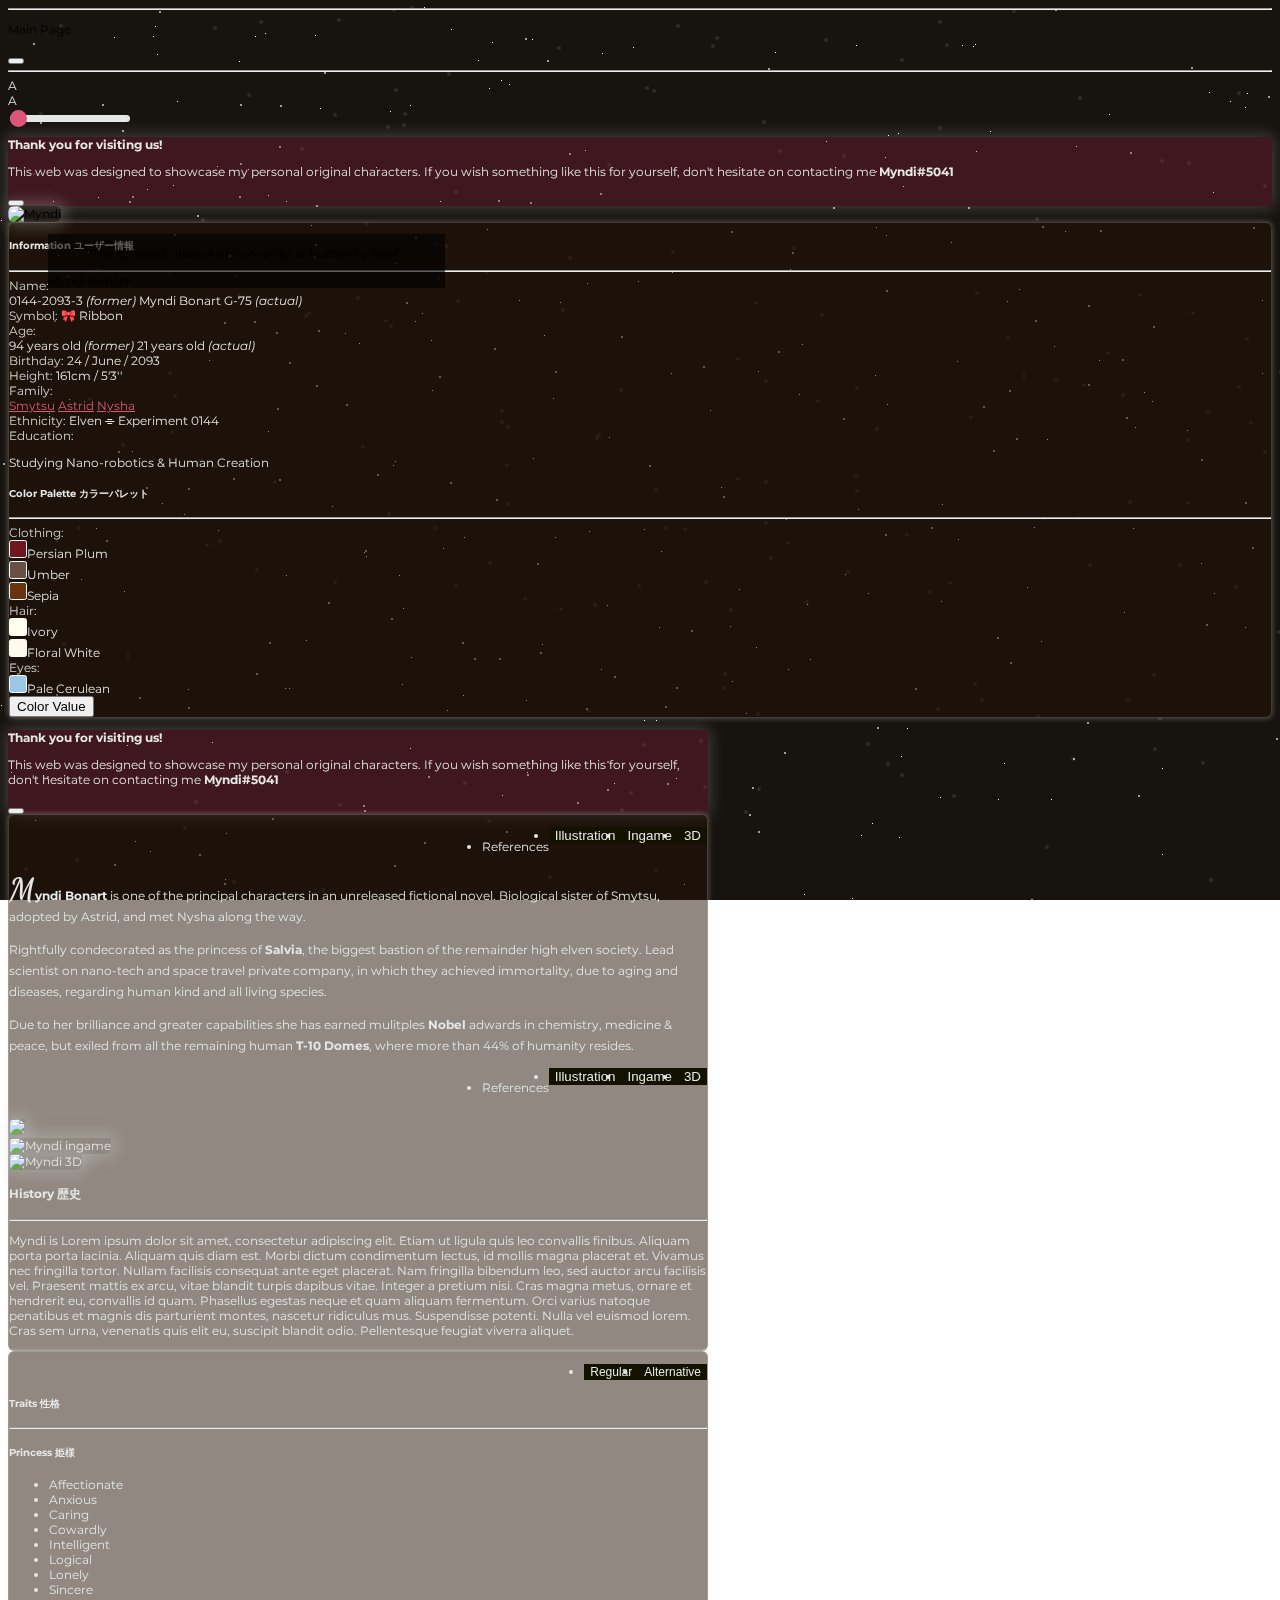
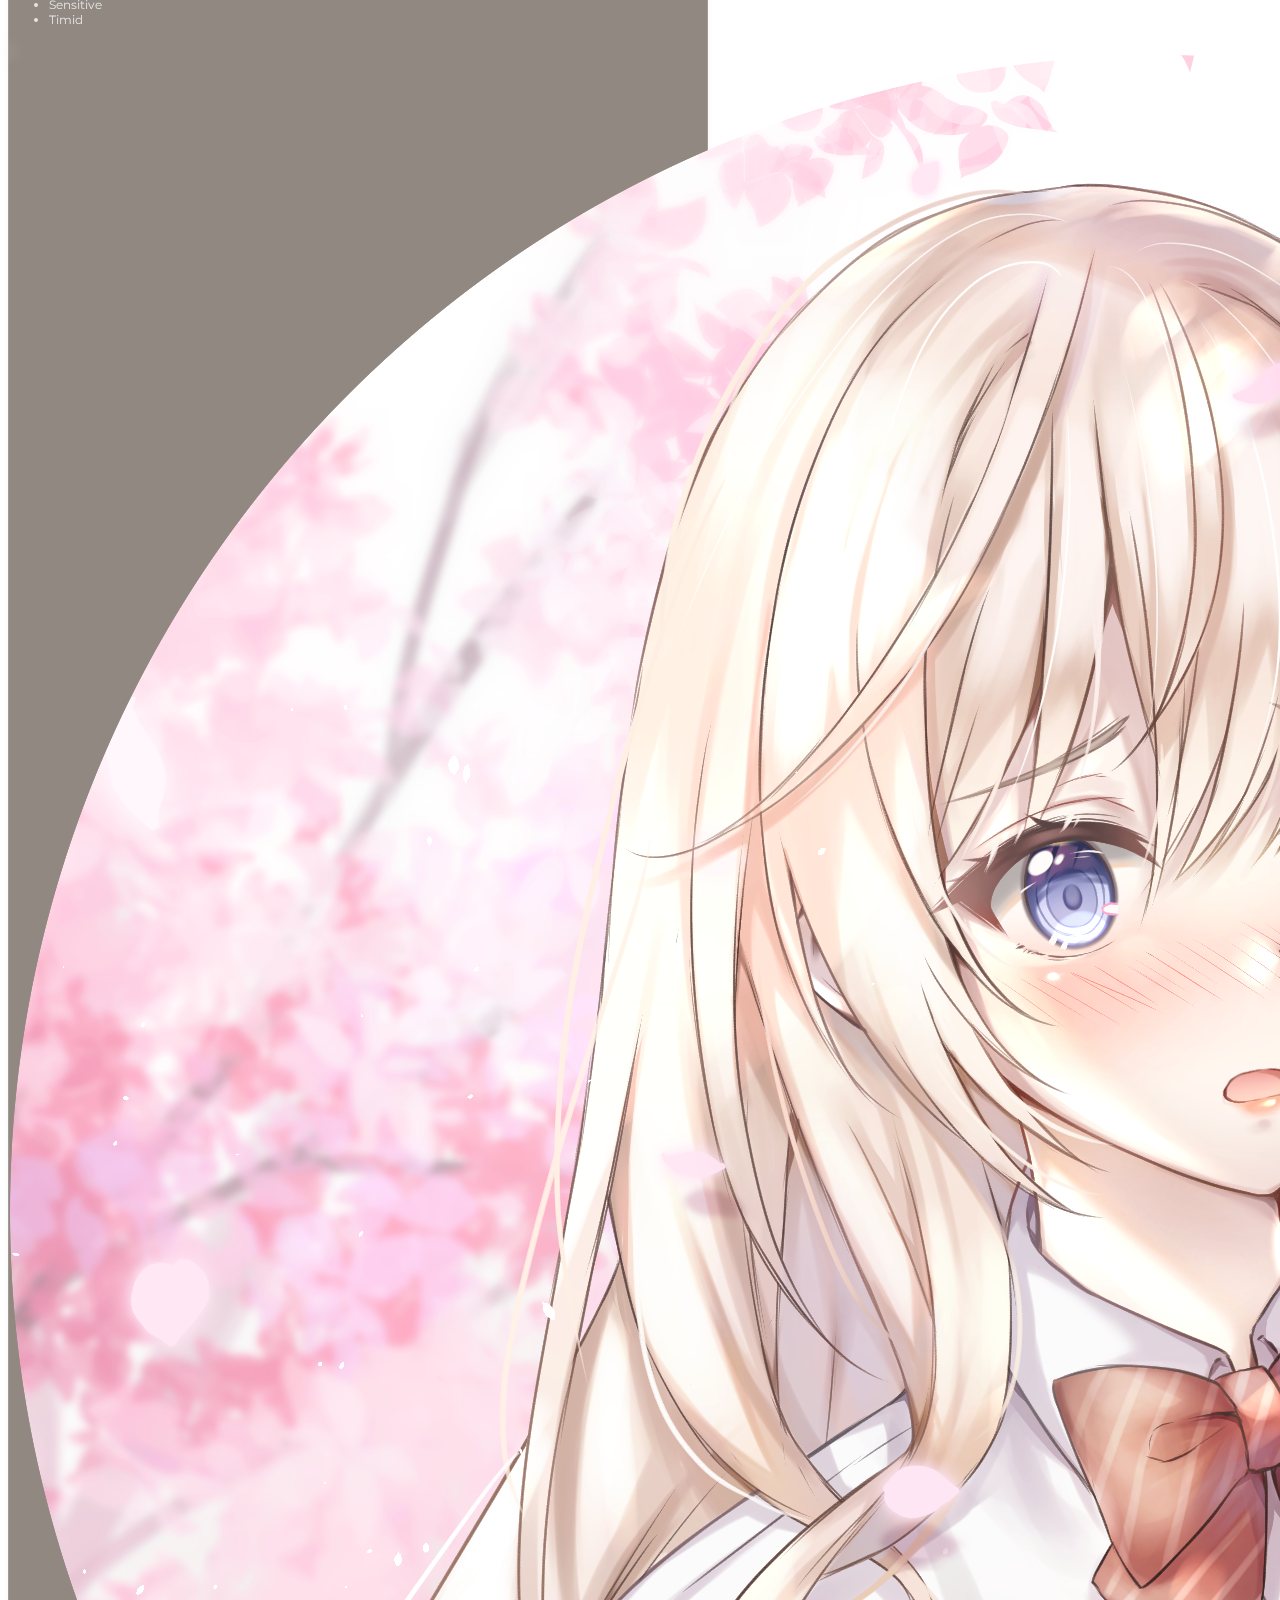
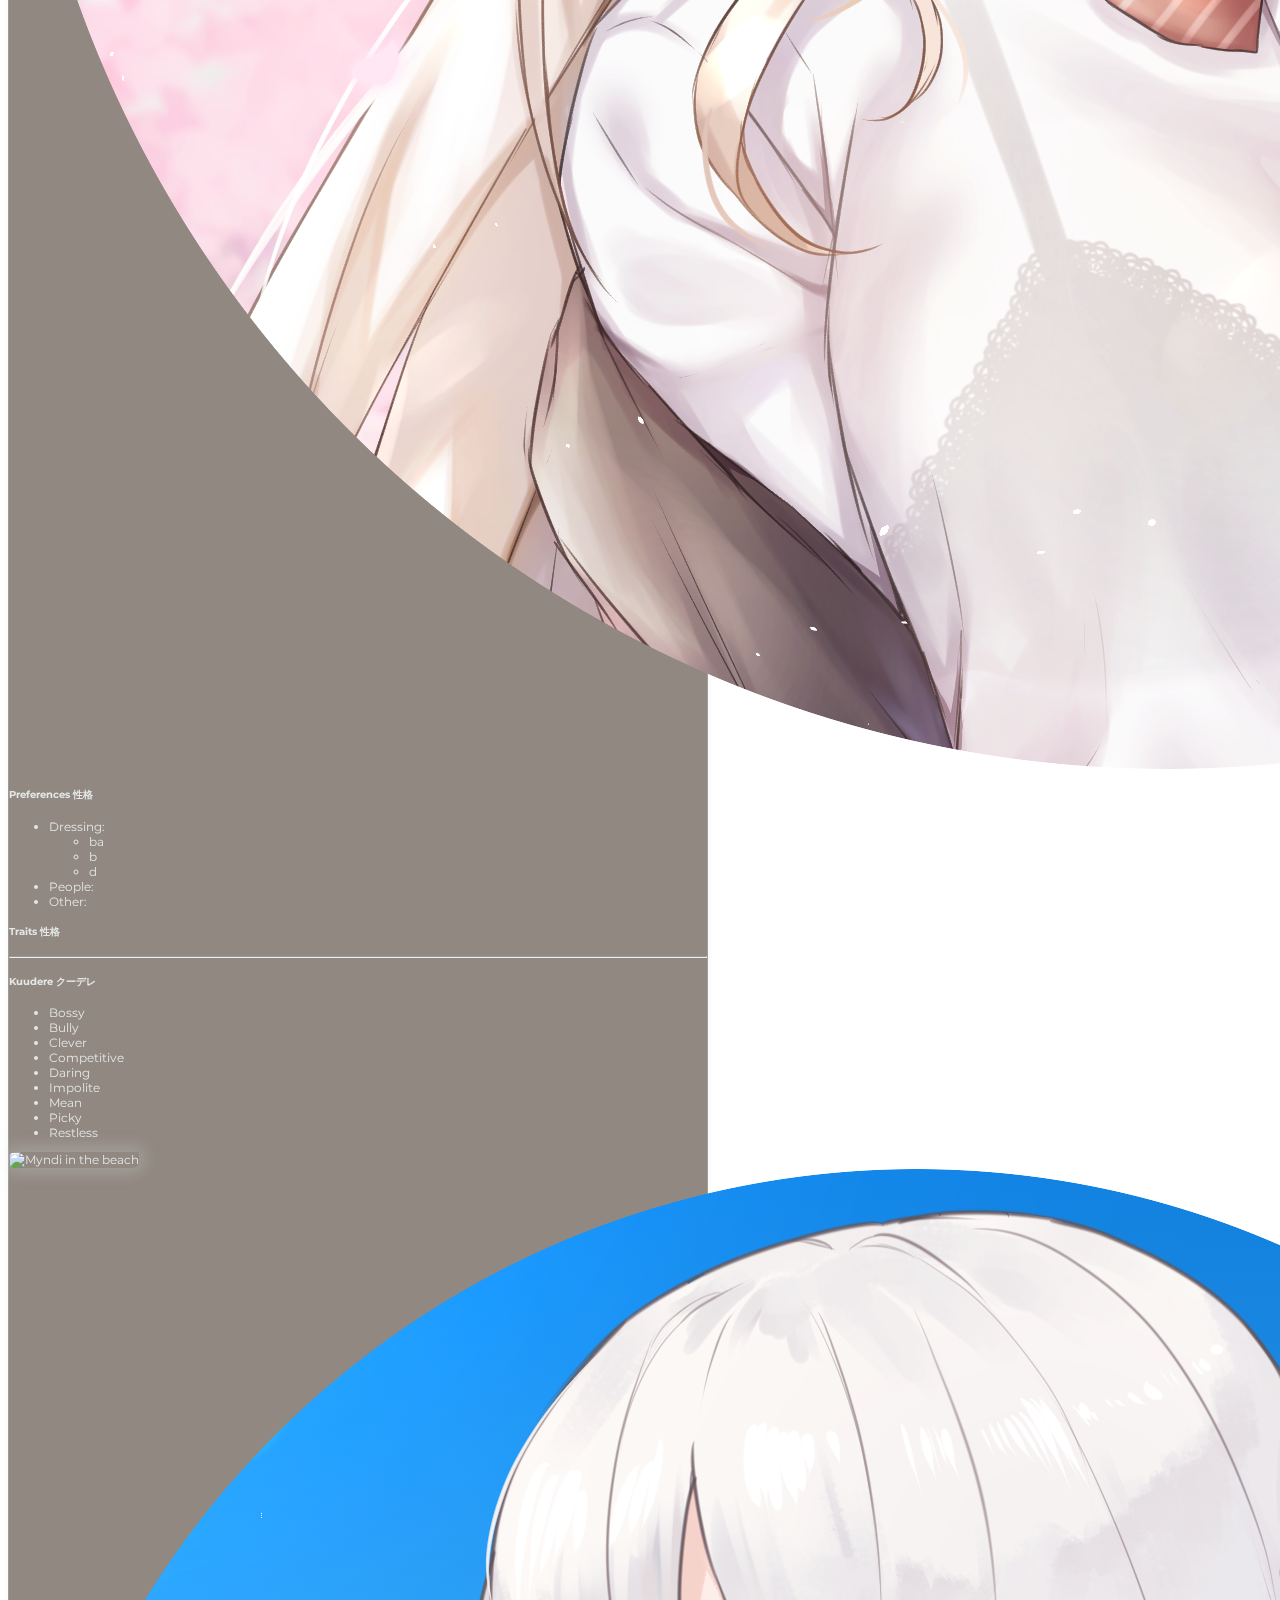
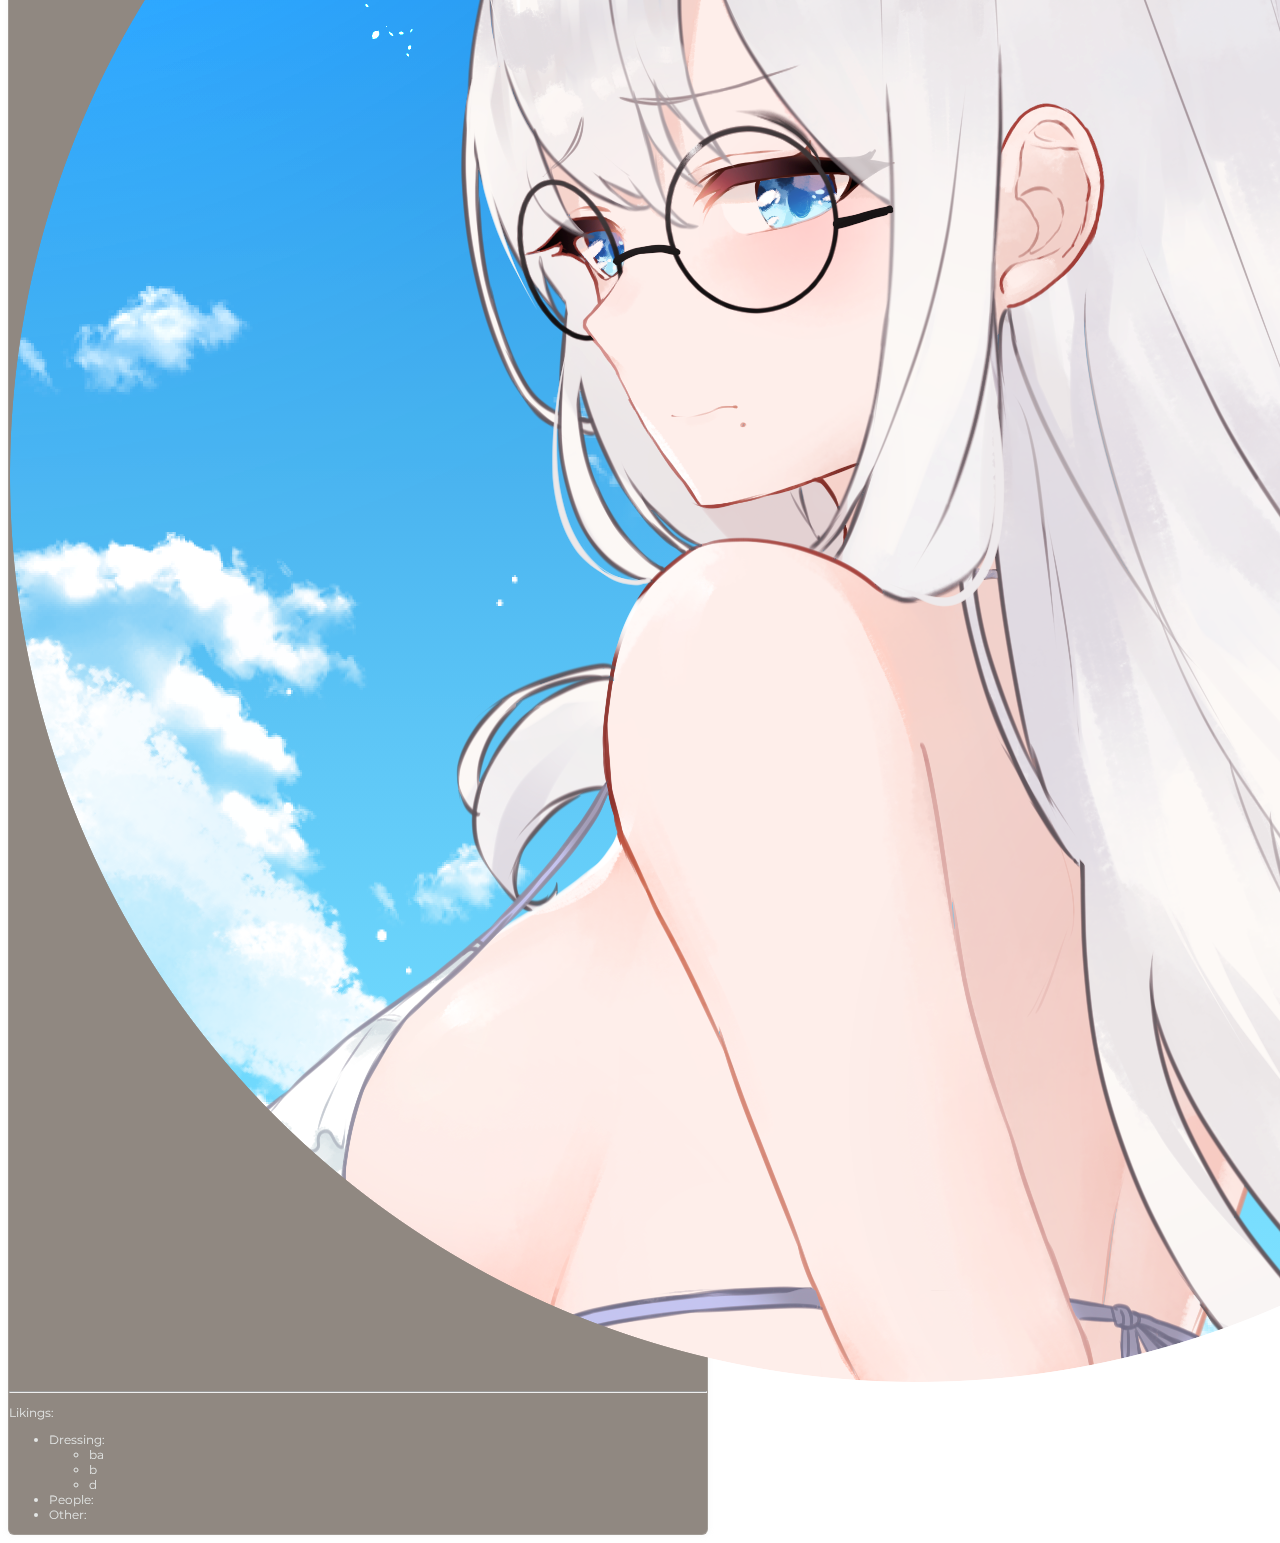
==== commit 221c905f: "Minor tweaks to sliders and p's" ====
--- a/characters.html
+++ b/characters.html
@@ -60,11 +60,11 @@
             --alert: 351, 81%, 27%;
         }
 
-        * {
+        /* * { */
             /* outline: 1px solid red; */
-        }
-
-        html {
+        /* } */
+
+        body {
             font-size: .75rem;
         }
 
@@ -94,7 +94,6 @@
         /* Font */
         .mont {
             font-family: 'Montserrat', sans-serif;
-            /* font-size: 0.75rem; */
         }
 
         .info-box {
@@ -174,8 +173,12 @@
         }
 
         /* Button Main Page */
+        .main-page {
+            font-size: 12px !important;
+        }
+
         .main-page:hover {
-            opacity: 0.8;
+            opacity: 0.8
         }
 
         /* Links */
@@ -321,7 +324,7 @@
         }
 
         .text-bg-primary {
-            background-color: hsl(var(--link)) !important;
+            background-color: hsl(var(--link-light)) !important;
         }
 
         .portrait {
@@ -338,12 +341,14 @@
             box-shadow: 0 0 15px 5px hsl(var(--light), 25%);
         }
 
-        .font-size {
+        .font-size-slider {
             font-size: 12px !important;
-        }
-
-        .font-size button {
-            color: hsl(var(--link));
+            color: hsl(var(--light));
+            width: 10em;
+        }
+
+        .font-size-slider i {
+            color: hsl(var(--link-light));
             text-decoration: none;
             border: none;
             background-color: transparent;
@@ -352,6 +357,7 @@
         #pics-myndi {
             display: flex;
             justify-content: end;
+            font-size: 12px !important;
         }
 
         #pics-myndi button {
@@ -367,22 +373,94 @@
             background-color: hsl(var(--link-light), 100%);
         }
 
+        #pics-myndi2 {
+            display: flex;
+            justify-content: end;
+        }
+
+        #pics-myndi2 button {
+            text-decoration: none;
+            border: none;
+            background-color: hsl(var(--dark));
+            color: hsl(var(--light));
+
+        }
+
+        #pics-myndi2 button:is(:active, :focus, :focus-visible) {
+            background-color: hsl(var(--link-light), 100%);
+        }
+
         #version-tab {
             display: flex;
             justify-content: end;
         }
 
         #version-tab button {
+            font-size: 12px !important;
             text-decoration: none;
             border: none;
             background-color: hsl(var(--dark));
-            /* filter: grayscale(100%); */
             color: hsl(var(--light));
 
         }
 
         #version-tab button:is(:active, :focus, :focus-visible) {
             background-color: hsl(var(--link-light), 100%);
+        }
+
+        input[type="range"] {
+            -webkit-appearance: none;
+            background: transparent;
+            cursor: pointer;
+            width: 100%;
+            height: auto;
+        }
+
+        /* Chrome, Safari, Opera, and Edge Chromium */
+        input[type="range"]::-webkit-slider-runnable-track {
+            background: hsl(var(--light)) !important;
+            height: 0.5em;
+            border-radius: .5em;
+            margin-top: 5px;
+        }
+
+        /* Firefox */
+        input[type="range"]::-moz-range-track {
+            background: hsl(var(--light)) !important;
+            height: 0.5em;
+            border-radius: .5em;
+        }
+
+        /* Chrome, Safari, Opera, and Edge Chromium */
+        input[type="range"]::-webkit-slider-thumb {
+            -webkit-appearance: none;
+            appearance: none;
+            margin-top: -5px;
+            background-color: hsl(var(--link-light));
+            height: 1.25em;
+            width: 1.25em;
+            border-radius: 50%;
+        }
+
+        /* Firefox */
+        input[type="range"]::-moz-range-thumb {
+            border: none;
+            background-color: hsl(var(--link-light));
+            height: 1.25em;
+            width: 1.25em;
+            border-radius: 50%;
+        }
+
+        /* Chrome, Safari, Opera, and Edge Chromium */
+        input[type="range"]::-webkit-slider-thumb:is(:active, :hover, :focus) {
+            background-color: hsl(var(--link-light));
+            box-shadow: 0 0 3px 3px hsl(var(--light), 30%);
+        }
+
+        /* Firefox */
+        input[type="range"]::-moz-range-thumb:is(:active, :hover, :focus) {
+            background-color: hsl(var(--link-light));
+            box-shadow: 0 0 3px 3px hsl(var(--light), 30%);
         }
 
     </style>
@@ -403,52 +481,47 @@
         </div>
 
         <!-- Main Page Button -->
-        <div class="d-flex align-items-center justify-content-center my-4 position-relative w-100">
-
-
-
-            <!-- Visit counter -->
-            <div class="d-flex flex-column align-items-center position-absolute text-center end-0">
-                <div class="text-white me-1">Visits</div>
-                <span class="website-counter badge text-bg-primary"></span>
-            </div>
+        <div class="d-flex align-items-center justify-content-center mt-4 mb-1 position-relative w-100">
 
             <hr class="w-25 ms-auto border-white">
-
             <!-- Button -->
             <div class="d-flex flex-column align-items-center justify-content-center position-relative main-page">
                 <p class="text-white m-0">Main Page</p>
                 <a href="/" class="stretched-link"><button class="py-1 px-4 mx-3 text-decoration-none bg-transparent border-0"><i class="fa-solid icons fa-arrow-left text-white fa-xl"></i></button></a>
             </div>
-
             <hr class="w-25 me-auto border-white">
         </div>
 
+
+
         <!-- Wrapper for content -->
-        <div class="d-flex flex-column flex-md-row flex-wrap mb-3 justify-content-evenly position-relative">
-
-            <!-- Font-size adjust PC -->
-            <div class="d-none d-lg-flex flex-column align-items-center text-white gap-2 font-size position-absolute start-100 text-center" style="width: 65px;">
-                <div class="d-flex">
-                    <p class="m-0 p-0">Font size</p>
-                </div>
-                <div class="d-flex">
-                    <button class="t_bigger font-button"><i class="fa-solid fa-plus fa-xl"></i></button>
-                    <button class="t_smaller font-button"><i class="fa-solid fa-minus fa-xl"></i></button>
+        <div class="d-flex flex-column flex-md-row flex-wrap mb-3 justify-content-between position-relative">
+
+            <div class="d-flex w-100 align-items-start mb-3">
+
+                <!-- Visit counter -->
+                <div class="position-absolute align-content-center text-center mt-2" style="font-size: 12px !important; left: 50%; transform: translate(-50%, -50%);">
+                    <span class="website-counter badge text-bg-primary"></span>
+                </div>
+
+                <!-- Font-size adjust phone -->
+                <div class="d-flex flex-column text-white gap-2 font-size-slider ms-auto pe-1">
+                    <div class="d-flex justify-content-between">
+                        <div class="d-flex gap-1 align-items-center">
+                            <i class="fa-solid fa-minus"></i><span class="fs-6">A</span>
+                        </div>
+                        <div class="d-flex gap-1 align-items-center">
+                            <i class="fa-solid fa-plus"></i><span class="fs-6">A</span>
+                        </div>
+                    </div>
+                    <div>
+                        <input type="range" value="0.75" min="0.75" max="1.25" step="0.25" id="font-size">
+                    </div>
                 </div>
             </div>
 
             <!-- Image and information column -->
             <div class="col-12 col-lg-4 position-relative">
-
-                <!-- Font-size adjust phone -->
-                <div class="text-white gap-2 font-size text-end d-flex d-lg-none justify-content-end mb-3">
-                    <span>Font size</span>
-                    <div class="d-flex">
-                        <button class="t_bigger font-button"><i class="fa-solid fa-plus fa-xl"></i></button>
-                        <button class="t_smaller font-button"><i class="fa-solid fa-minus fa-xl"></i></button>
-                    </div>
-                </div>
 
                 <!-- Name -->
                 <div class="text-center">
@@ -469,7 +542,7 @@
                     <img src="assets/img/みんでぃ.png" alt="Myndi" class="img-fluid portrait">
                     <figure class="text-center text-white bg-low-op-caption px-2 pt-1 w-100">
                         <blockquote class="blockquote">
-                            <p class="fw-lighter small fs-4">
+                            <p class="fw-lighter small fs-5">
                                 "The greatest disease of humanity, is humanity itself."
                             </p>
                         </blockquote>
@@ -617,9 +690,11 @@
                 <div class="d-flex flex-column main-history text-white px-3 pb-3 mb-3">
                     <div class="row mb-3 py-2">
                         
+                        <div class="col-6"></div>
+
                         <!-- Tabs PC -->
-                        <ul class="col-12 nav pe-2 d-none d-lg-flex" id="pics-myndi" role="tablist">
-                            <li class="nav-item me-5">
+                        <ul class="col-6 nav pe-2 d-none d-lg-flex" id="pics-myndi" role="tablist">
+                            <li class="nav-item me-2">
                                 <p class="nav-link m-0 text-white">References</p>
                             </li>
                             <li class="nav-item" role="presentation">
@@ -649,7 +724,7 @@
                         </div>
 
                         <!-- Tabs PHONE -->
-                        <ul class="col-12 nav pe-2 d-flex d-lg-none" id="pics-myndi" role="tablist">
+                        <ul class="col-12 nav pe-2 d-flex d-lg-none" id="pics-myndi2" role="tablist">
                             <li class="nav-item me-auto">
                                 <p class="nav-link m-0 text-white">References</p>
                             </li>
